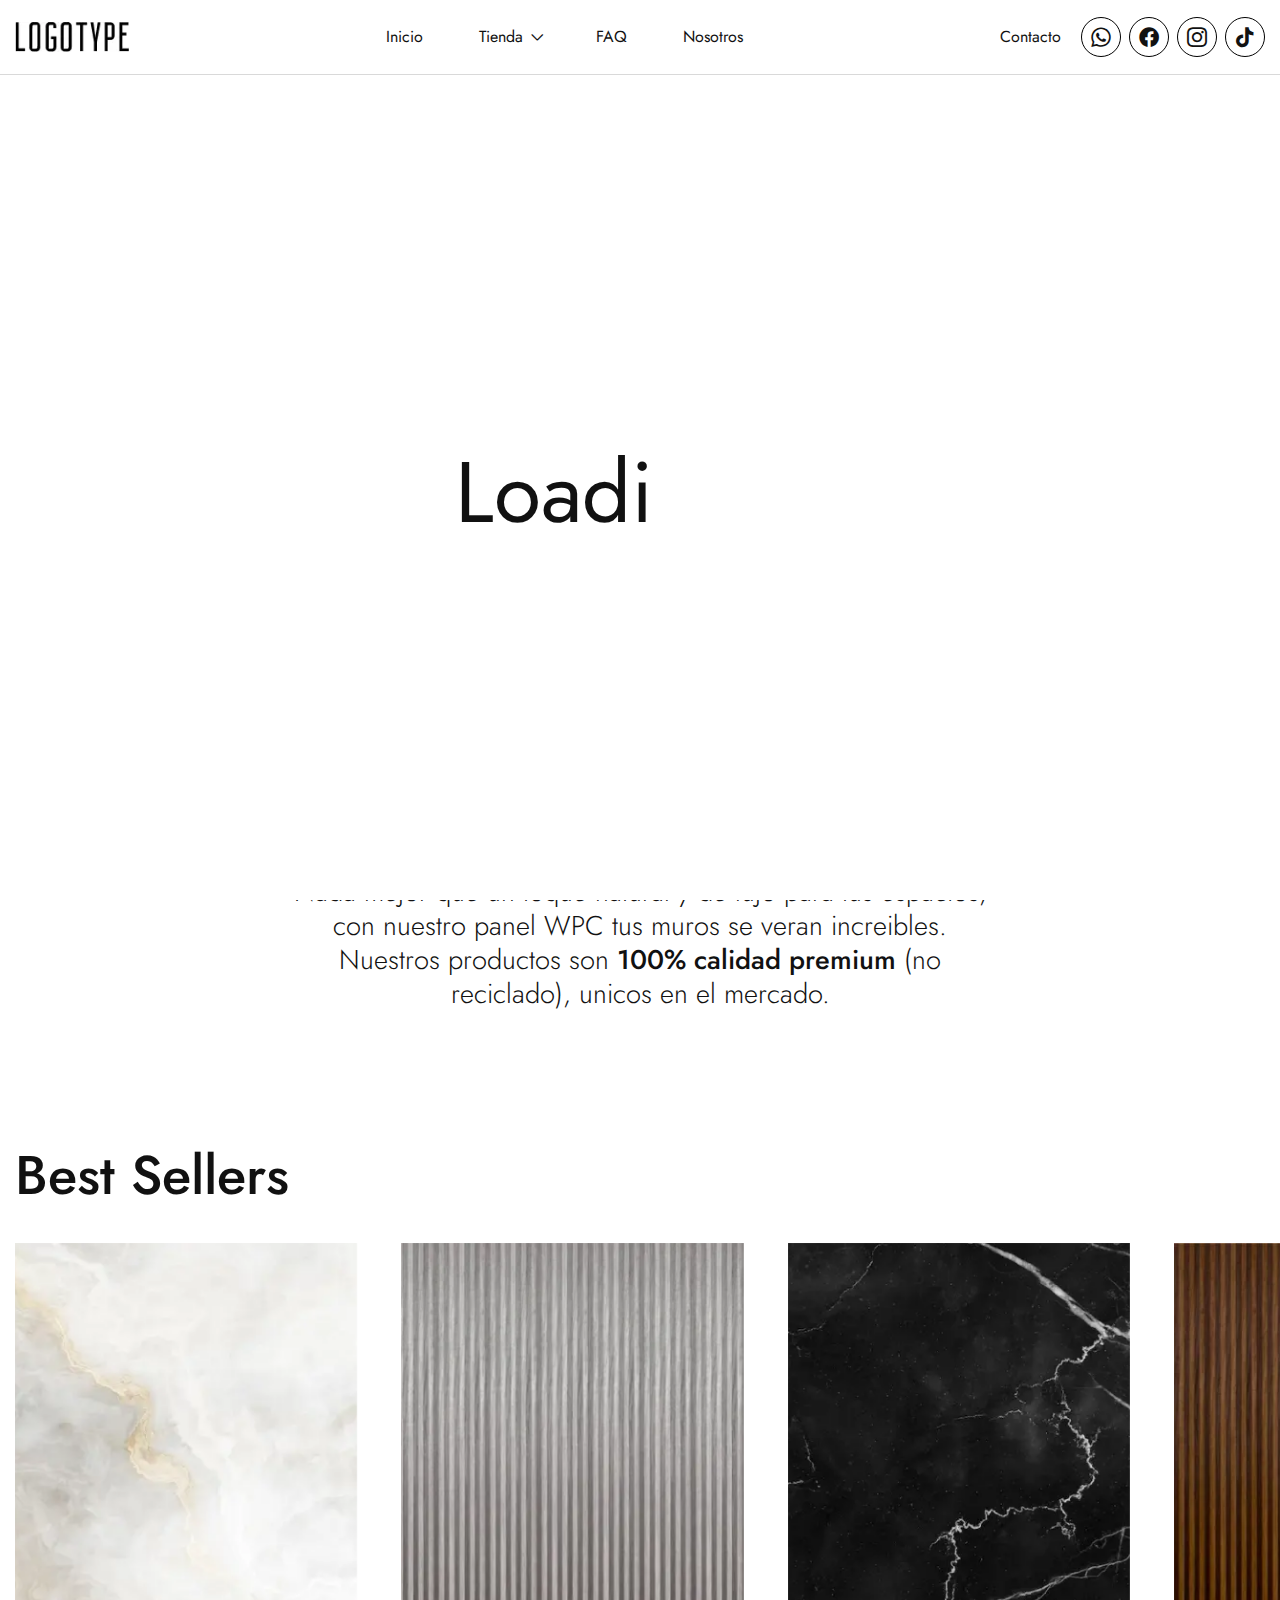
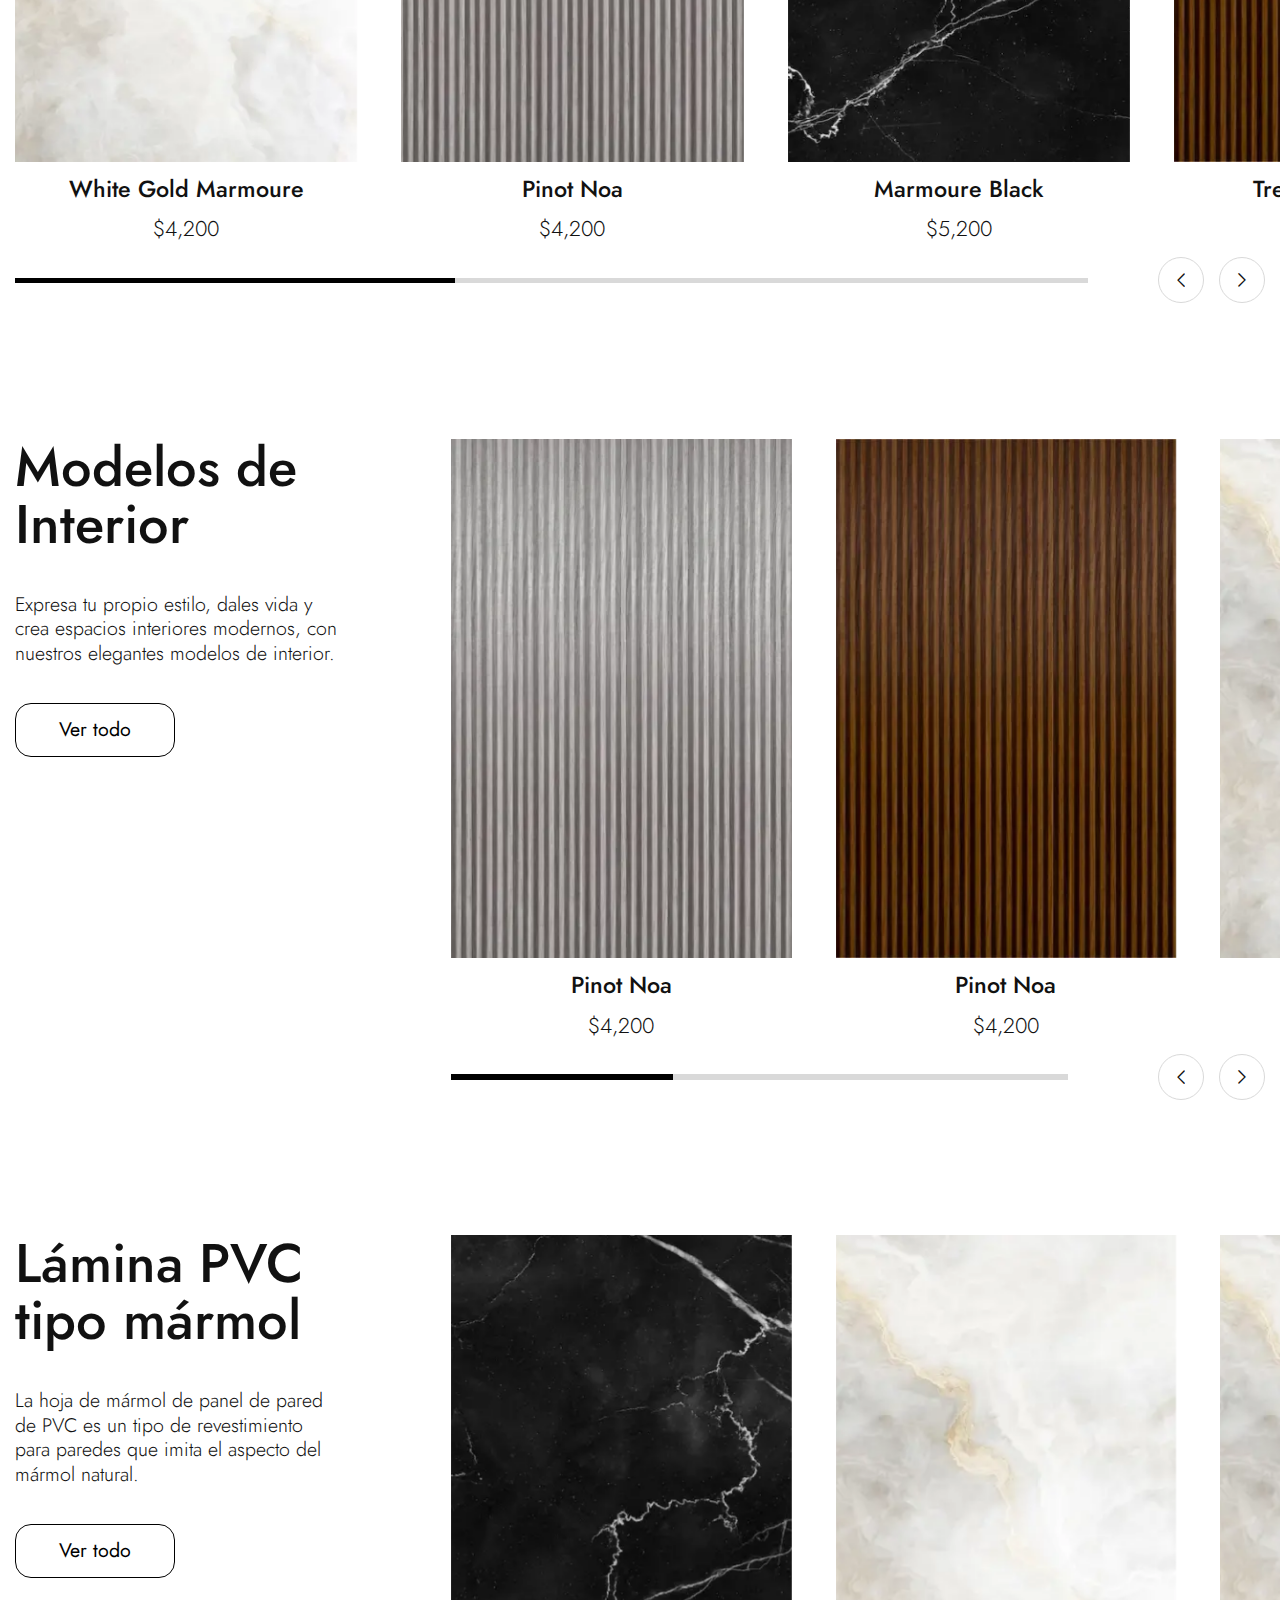
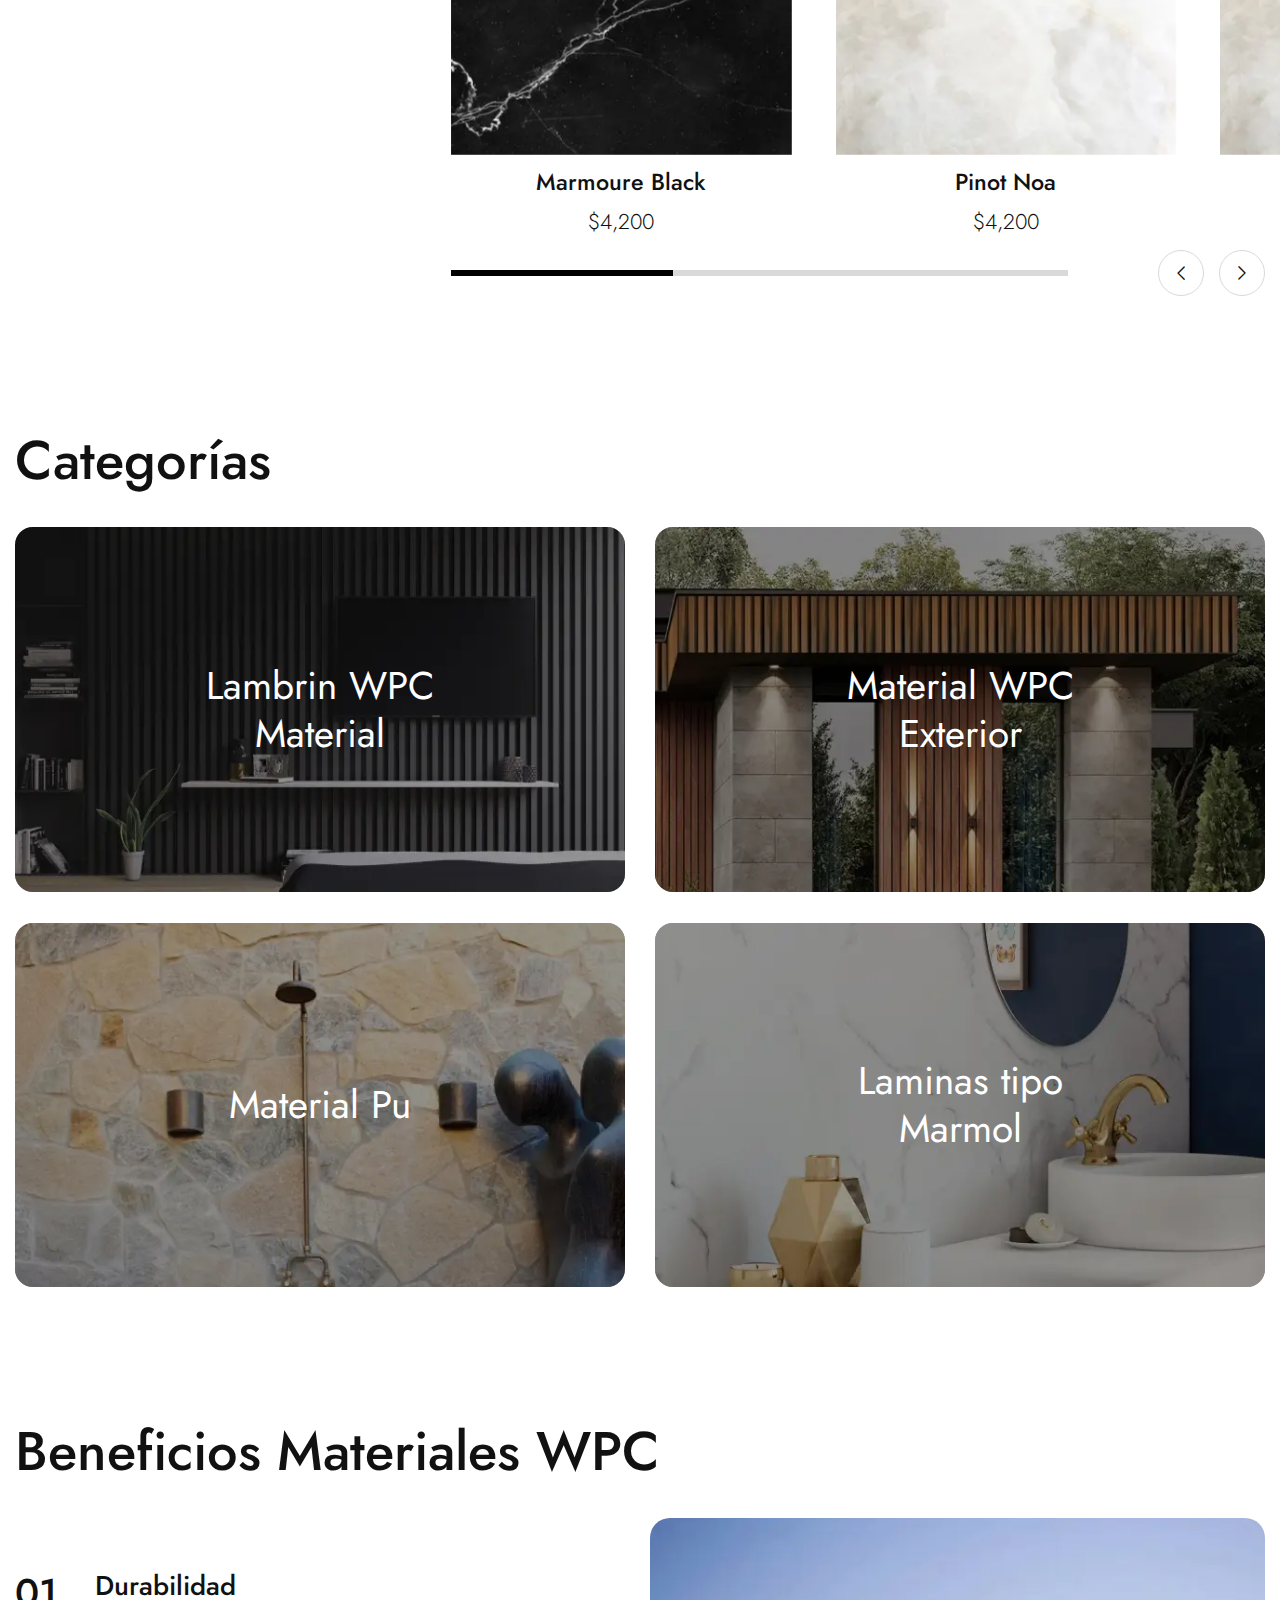
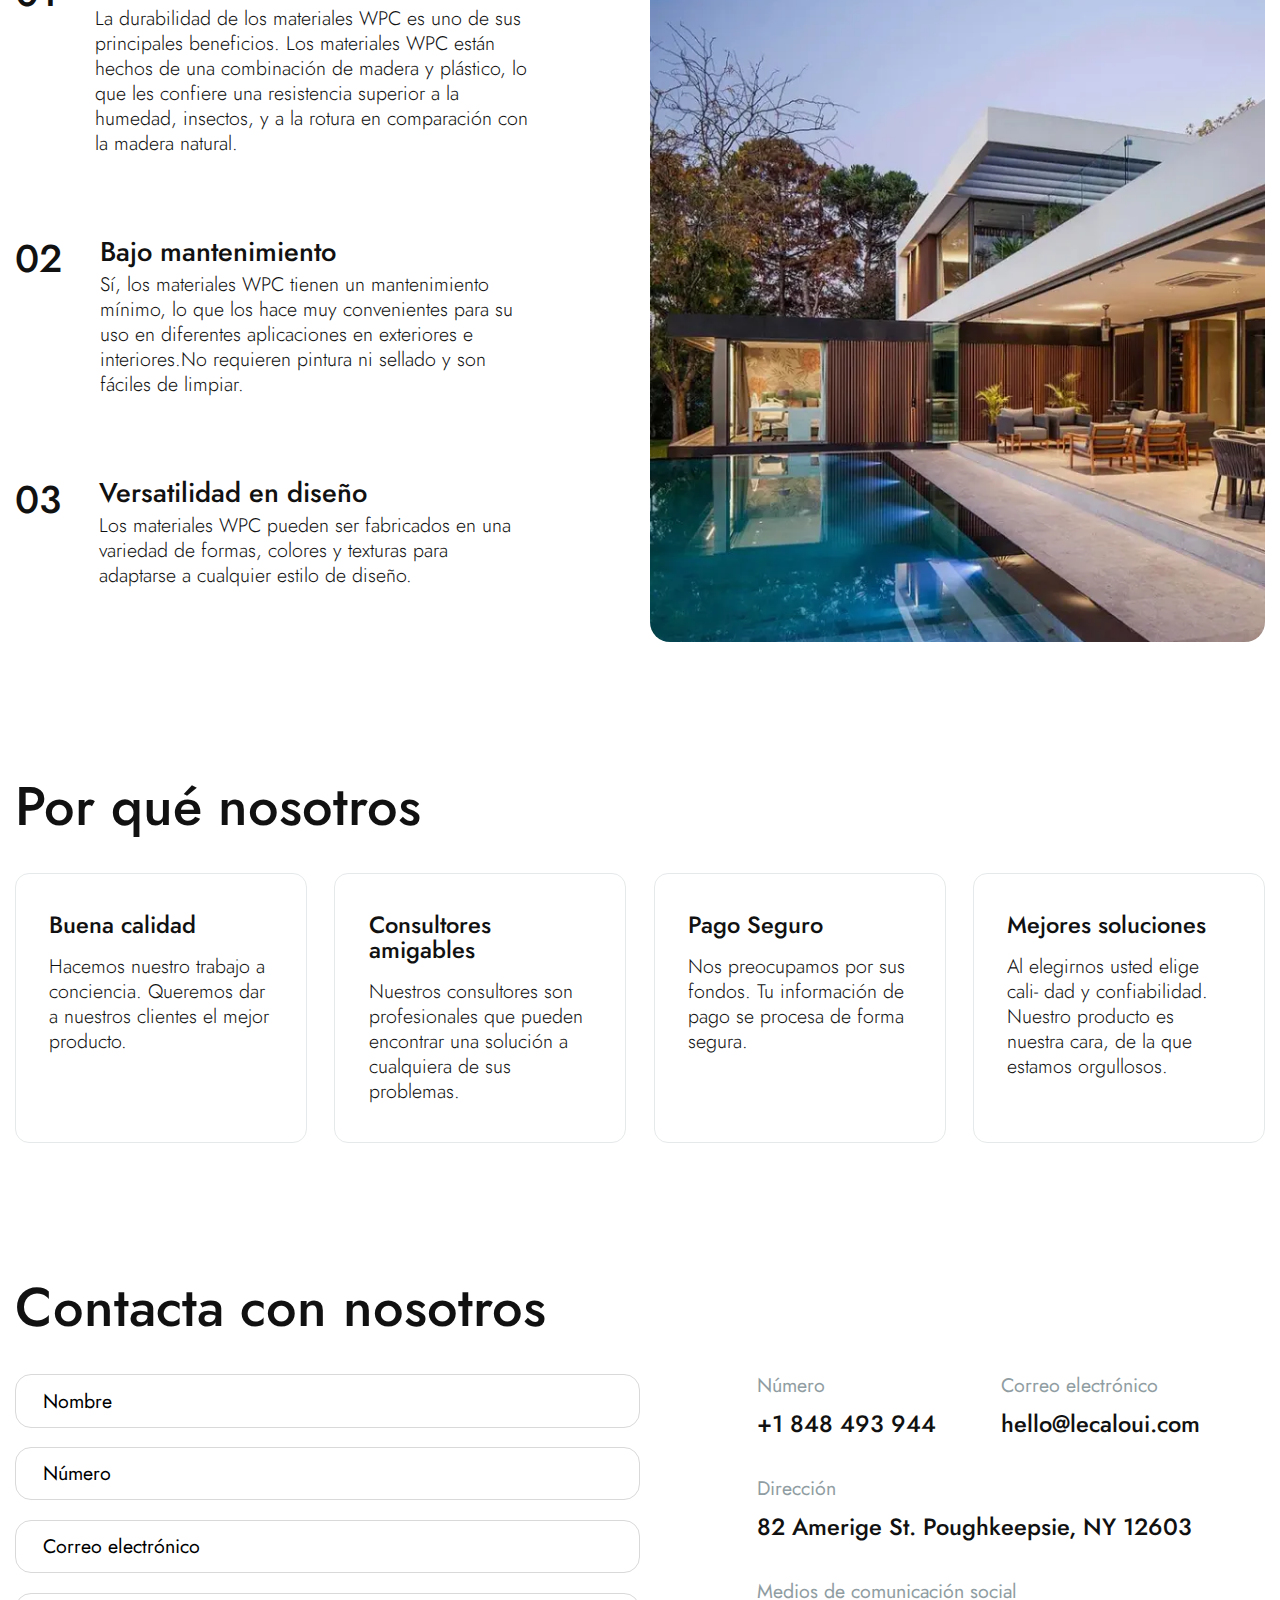
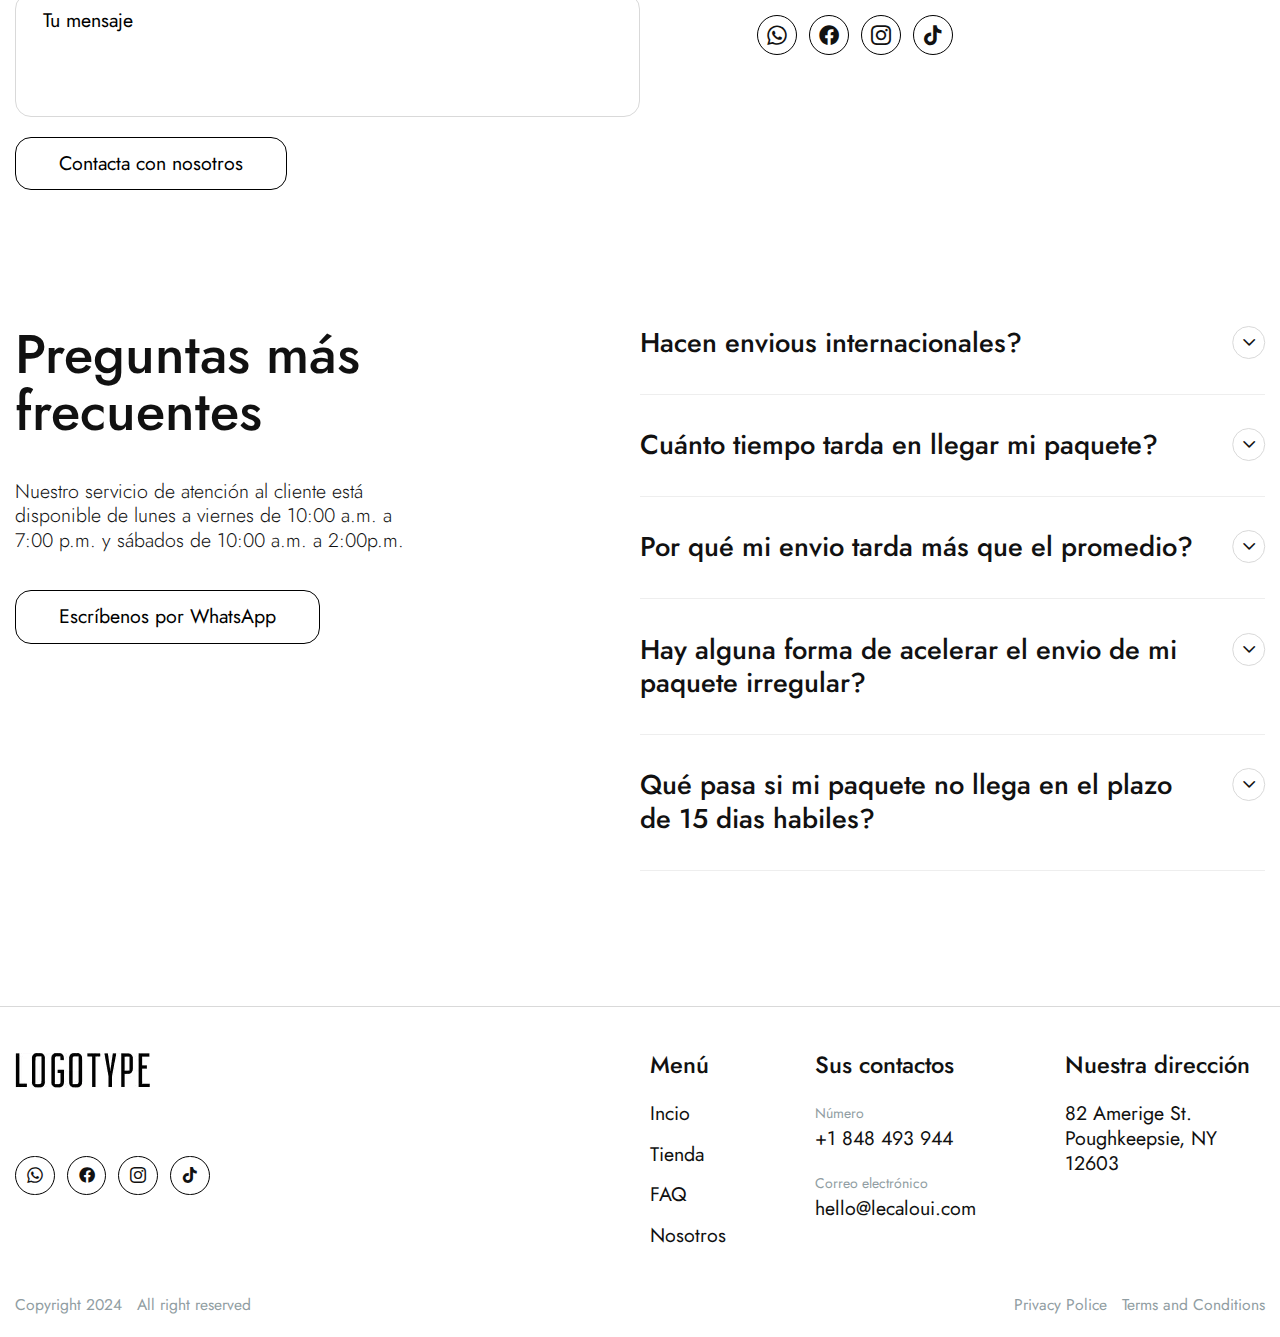
==== home.html @ eaf5ae43 "Add files via upload" ====
<!DOCTYPE html>
<html lang="es">

<head>
	<title>Mexico</title>
	<meta charset="UTF-8">
	<meta name="format-detection" content="telephone=no">
	<style>
		body {
			opacity: 0;
		}
	</style>
	<link rel="stylesheet" href="css/style.min.css?_v=20240310015909">
	<link rel="shortcut icon" href="favicon.ico">
	<!-- <meta name="robots" content="noindex, nofollow"> -->
	<meta name="viewport" content="width=device-width, initial-scale=1.0">
</head>

<body>
	<div class="wrapper">
		<header class="header">
			<div class="header__container">
				<a href="home.html" class="header__logo"><picture><source srcset="img/logo.webp" type="image/webp"><img src="img/logo.jpg" alt="logo"></picture></a>
				<div class="header__menu menu">
					<nav class="menu__body">
						<ul data-spollers="768,max" class="menu__list">
							<li class="menu__item"><a href="#" data-goto=".benefits" class="menu__link">Inicio</a></li>
							<li class="menu__item">
								<button type="button" data-spoller class="menu__link menu__link_submenu _icon-arrow">Tienda</button>
								<ul class="menu__sublist">
									<li class="menu__subitem"><a href="#" class="menu__sublink">Marmol</a></li>
									<li class="menu__subitem"><a href="#" class="menu__sublink">Madera</a></li>
									<li class="menu__subitem"><a href="#" class="menu__sublink">Mural</a></li>
									<li class="menu__subitem"><a href="#" class="menu__sublink">Concreto</a></li>
									<li class="menu__subitem"><a href="#" class="menu__sublink">Lambrin WPC</a></li>
									<li class="menu__subitem"><a href="#" class="menu__sublink">Tela</a></li>
								</ul>
							</li>
							<li class="menu__item"><a href="#" data-goto=".faq" class="menu__link">FAQ</a></li>
							<li class="menu__item"><a href="#" data-goto=".why" class="menu__link">Nosotros</a></li>
						</ul>
					</nav>
				</div>
				<div data-da=".menu__body, 768" class="header__actions actions-header">
					<a href="#" data-popup="#popup" class="actions-header__contact">Contacto</a>
					<div class="actions-header__items">
						<a href="#" target="_blank" class="actions-header__item actions-header__item_whatsapp _icon-whatsapp"></a>
						<a href="#" target="_blank" class="actions-header__item actions-header__item_facebook _icon-facebook"></a>
						<a href="#" target="_blank" class="actions-header__item actions-header__item_instagram _icon-instagram"></a>
						<a href="#" target="_blank" class="actions-header__item actions-header__item_tiktok _icon-tiktok"></a>
					</div>
				</div>
				<button type="button" class="menu__icon icon-menu"><span></span></button>
			</div>
		</header>
		<main class="page">
			<section class="page__hero hero">
				<div class="hero__container">
					<div class="hero__slider swiper">
						<div class="hero__wrapper swiper-wrapper">
							<div class="hero__slide swiper-slide slide-hero">
								<div class="slide-hero__body">
									<div class="slide-hero__content content-slide-hero">
										<div class="content-slide-hero__label">Nuevos Modelos</div>
										<h1 class="content-slide-hero__title">Lámina PVC tipo mármol</h1>
										<a href="page-catalog.html" class="content-slide-hero__button button button_white">Ver mas</a>
									</div>
									<div class="slide-hero__background -ibg">
										<picture><source srcset="img/hero/01.webp" type="image/webp"><img src="img/hero/01.jpg" alt="image"></picture>
									</div>
								</div>
							</div>
							<div class="hero__slide swiper-slide slide-hero">
								<div class="slide-hero__body">
									<div class="slide-hero__content content-slide-hero">
										<div class="content-slide-hero__label">Nuevos Modelos</div>
										<h1 class="content-slide-hero__title">Lámina PVC tipo mármol</h1>
										<a href="page-catalog.html" class="content-slide-hero__button button button_white">Ver mas</a>
									</div>
									<div class="slide-hero__background -ibg">
										<picture><source srcset="img/hero/02.webp" type="image/webp"><img src="img/hero/02.jpeg" alt="image"></picture>
									</div>
								</div>
							</div>
							<div class="hero__slide swiper-slide slide-hero">
								<div class="slide-hero__body">
									<div class="slide-hero__content content-slide-hero">
										<div class="content-slide-hero__label">Nuevos Modelos</div>
										<h1 class="content-slide-hero__title">Lámina PVC tipo mármol</h1>
										<a href="page-catalog.html" class="content-slide-hero__button button button_white">Ver mas</a>
									</div>
									<div class="slide-hero__background -ibg">
										<picture><source srcset="img/hero/01.webp" type="image/webp"><img src="img/hero/01.jpg" alt="image"></picture>
									</div>
								</div>
							</div>
						</div>
						<div class="hero__dots"></div>
						<div class="hero__arrows arrows">
							<button type="button" class="hero__arrow slider-arrow-prev _icon-arrow"></button>
							<button type="button" class="hero__arrow slider-arrow-next _icon-arrow"></button>
						</div>
					</div>
					<div class="hero__text">
						<p>Nada mejor que un toque natural y de lujo para tus
							espacios, con nuestro panel WPC tus muros se veran
							increibles. Nuestros productos son <span>100% calidad premium</span>
							(no reciclado), unicos en el mercado.</p>
					</div>
				</div>
			</section>
			<section class="page__best-sellers best-sellers">
				<div class="best-sellers__container">
					<h2 class="best-sellers__title title">Best Sellers</h2>
					<div class="best-sellers__slider swiper">
						<div class="best-sellers__wrapper swiper-wrapper">
							<article class="best-sellers__slide swiper-slide slide-card">
								<a href="single.html" class="slide-card__image">
									<div class="slide-card__card card">
										<div class="card__side card__side_front -ibg">
											<picture><source srcset="img/best-sellers/image_1.webp" type="image/webp"><img src="img/best-sellers/image_1.jpg" alt="image"></picture>
										</div>
										<div class="card__side card__side_back -ibg">
											<picture><source srcset="img/best-sellers/image_2.webp" type="image/webp"><img src="img/best-sellers/image_2.jpg" alt="image"></picture>
										</div>
									</div>
								</a>
								<div class="slide-card__content">
									<a href="single.html" class="slide-card__title-link">
										<h4 class="slide-card__title">White Gold Marmoure</h4>
									</a>
									<div class="slide-card__value">$4,200</div>
								</div>
							</article>
							<article class="best-sellers__slide swiper-slide slide-card">
								<a href="single.html" class="slide-card__image -ibg">
									<div class="slide-card__card card">
										<div class="card__side card__side_front">
											<picture><source srcset="img/best-sellers/image_3.webp" type="image/webp"><img src="img/best-sellers/image_3.jpg" alt="image"></picture>
										</div>
										<div class="card__side card__side_back">
											<picture><source srcset="img/best-sellers/image_2.webp" type="image/webp"><img src="img/best-sellers/image_2.jpg" alt="image"></picture>
										</div>
									</div>
								</a>
								<div class="slide-card__content">
									<a href="single.html" class="slide-card__title-link">
										<h4 class="slide-card__title">Pinot Noa</h4>
									</a>
									<div class="slide-card__value">$4,200</div>
								</div>
							</article>
							<article class="best-sellers__slide swiper-slide slide-card">
								<a href="single.html" class="slide-card__image -ibg">
									<div class="slide-card__card card">
										<div class="card__side card__side_front">
											<picture><source srcset="img/best-sellers/image_4.webp" type="image/webp"><img src="img/best-sellers/image_4.jpg" alt="image"></picture>
										</div>
										<div class="card__side card__side_back">
											<picture><source srcset="img/best-sellers/image_2.webp" type="image/webp"><img src="img/best-sellers/image_2.jpg" alt="image"></picture>
										</div>
									</div>
								</a>
								<div class="slide-card__content">
									<a href="single.html" class="slide-card__title-link">
										<h4 class="slide-card__title">Marmoure Black</h4>
									</a>
									<div class="slide-card__value">$5,200</div>
								</div>
							</article>
							<article class="best-sellers__slide swiper-slide slide-card">
								<a href="single.html" class="slide-card__image -ibg">
									<div class="slide-card__card card">
										<div class="card__side card__side_front">
											<picture><source srcset="img/best-sellers/image_5.webp" type="image/webp"><img src="img/best-sellers/image_5.jpg" alt="image"></picture>
										</div>
										<div class="card__side card__side_back">
											<picture><source srcset="img/best-sellers/image_2.webp" type="image/webp"><img src="img/best-sellers/image_2.jpg" alt="image"></picture>
										</div>
									</div>
								</a>
								<div class="slide-card__content">
									<a href="single.html" class="slide-card__title-link">
										<h4 class="slide-card__title">Trees trees tresoa</h4>
									</a>
									<div class="slide-card__value">$4,200</div>
								</div>
							</article>
							<article class="best-sellers__slide swiper-slide slide-card">
								<a href="single.html" class="slide-card__image -ibg">
									<div class="slide-card__card card">
										<div class="card__side card__side_front">
											<picture><source srcset="img/best-sellers/image_1.webp" type="image/webp"><img src="img/best-sellers/image_1.jpg" alt="image"></picture>
										</div>
										<div class="card__side card__side_back">
											<picture><source srcset="img/best-sellers/image_2.webp" type="image/webp"><img src="img/best-sellers/image_2.jpg" alt="image"></picture>
										</div>
									</div>
								</a>
								<div class="slide-card__content">
									<a href="single.html" class="slide-card__title-link">
										<h4 class="slide-card__title">White Gold Marmoure</h4>
									</a>
									<div class="slide-card__value">$4,200</div>
								</div>
							</article>
							<article class="best-sellers__slide swiper-slide slide-card">
								<a href="single.html" class="slide-card__image -ibg">
									<div class="slide-card__card card">
										<div class="card__side card__side_front">
											<picture><source srcset="img/best-sellers/image_3.webp" type="image/webp"><img src="img/best-sellers/image_3.jpg" alt="image"></picture>
										</div>
										<div class="card__side card__side_back">
											<picture><source srcset="img/best-sellers/image_2.webp" type="image/webp"><img src="img/best-sellers/image_2.jpg" alt="image"></picture>
										</div>
									</div>
								</a>
								<div class="slide-card__content">
									<a href="single.html" class="slide-card__title-link">
										<h4 class="slide-card__title">Pinot Noa</h4>
									</a>
									<div class="slide-card__value">$4,200</div>
								</div>
							</article>
							<article class="best-sellers__slide swiper-slide slide-card">
								<a href="single.html" class="slide-card__image -ibg">
									<div class="slide-card__card card">
										<div class="card__side card__side_front">
											<picture><source srcset="img/best-sellers/image_4.webp" type="image/webp"><img src="img/best-sellers/image_4.jpg" alt="image"></picture>
										</div>
										<div class="card__side card__side_back">
											<picture><source srcset="img/best-sellers/image_2.webp" type="image/webp"><img src="img/best-sellers/image_2.jpg" alt="image"></picture>
										</div>
									</div>
								</a>
								<div class="slide-card__content">
									<a href="single.html" class="slide-card__title-link">
										<h4 class="slide-card__title">Marmoure Black</h4>
									</a>
									<div class="slide-card__value">$5,200</div>
								</div>
							</article>
							<article class="best-sellers__slide swiper-slide slide-card">
								<a href="single.html" class="slide-card__image -ibg">
									<div class="slide-card__card card">
										<div class="card__side card__side_front">
											<picture><source srcset="img/best-sellers/image_5.webp" type="image/webp"><img src="img/best-sellers/image_5.jpg" alt="image"></picture>
										</div>
										<div class="card__side card__side_back">
											<picture><source srcset="img/best-sellers/image_2.webp" type="image/webp"><img src="img/best-sellers/image_2.jpg" alt="image"></picture>
										</div>
									</div>
								</a>
								<div class="slide-card__content">
									<a href="single.html" class="slide-card__title-link">
										<h4 class="slide-card__title">Trees trees tresoa</h4>
									</a>
									<div class="slide-card__value">$4,200</div>
								</div>
							</article>
						</div>
					</div>
					<div class="best-sellers__controls controls-best-sellers">
						<div class="controls-best-sellers__scrollbar"></div>
						<div class="controls-best-sellers__arrows arrows">
							<div class="controls-best-sellers__arrow-prev slider-arrow slider-arrow-prev _icon-arrow"></div>
							<div class="controls-best-sellers__arrow-next slider-arrow slider-arrow-next _icon-arrow"></div>
						</div>
					</div>
				</div>
			</section>
			<section class="page__interior interior">
				<div class="interior__container">
					<div class="interior__body">
						<div class="interior__content content-block">
							<h2 class="content-block__title title">Modelos de Interior</h2>
							<div class="content-block__text">
								<p>Expresa tu propio estilo, dales vida y crea espacios interiores modernos, con nuestros
									elegantes modelos de interior.</p>
							</div>
							<a href="page-catalog.html" class="content-block__button button">Ver todo</a>
						</div>
						<div class="interior__slider-block">
							<div class="interior__slider swiper">
								<div class="interior__wrapper swiper-wrapper">
									<article class="interior__slide swiper-slide slide-card">
										<a href="single.html" class="slide-card__image -ibg">
											<div class="slide-card__card card">
												<div class="card__side card__side_front">
													<picture><source srcset="img/best-sellers/image_3.webp" type="image/webp"><img src="img/best-sellers/image_3.jpg" alt="image"></picture>
												</div>
												<div class="card__side card__side_back">
													<picture><source srcset="img/best-sellers/image_2.webp" type="image/webp"><img src="img/best-sellers/image_2.jpg" alt="image"></picture>
												</div>
											</div>
										</a>
										<div class="slide-card__content">
											<a href="single.html" class="slide-card__title-link">
												<h4 class="slide-card__title">Pinot Noa</h4>
											</a>
											<div class="slide-card__value">$4,200</div>
										</div>
									</article>
									<article class="interior__slide swiper-slide slide-card">
										<a href="single.html" class="slide-card__image -ibg">
											<div class="slide-card__card card">
												<div class="card__side card__side_front">
													<picture><source srcset="img/best-sellers/image_5.webp" type="image/webp"><img src="img/best-sellers/image_5.jpg" alt="image"></picture>
												</div>
												<div class="card__side card__side_back">
													<picture><source srcset="img/best-sellers/image_2.webp" type="image/webp"><img src="img/best-sellers/image_2.jpg" alt="image"></picture>
												</div>
											</div>
										</a>
										<div class="slide-card__content">
											<a href="single.html" class="slide-card__title-link">
												<h4 class="slide-card__title">Pinot Noa</h4>
											</a>
											<div class="slide-card__value">$4,200</div>
										</div>
									</article>
									<article class="interior__slide swiper-slide slide-card">
										<a href="single.html" class="slide-card__image -ibg">
											<div class="slide-card__card card">
												<div class="card__side card__side_front">
													<picture><source srcset="img/best-sellers/image_1.webp" type="image/webp"><img src="img/best-sellers/image_1.jpg" alt="image"></picture>
												</div>
												<div class="card__side card__side_back">
													<picture><source srcset="img/best-sellers/image_2.webp" type="image/webp"><img src="img/best-sellers/image_2.jpg" alt="image"></picture>
												</div>
											</div>
										</a>
										<div class="slide-card__content">
											<a href="single.html" class="slide-card__title-link">
												<h4 class="slide-card__title">Pinot Noa</h4>
											</a>
											<div class="slide-card__value">$4,200</div>
										</div>
									</article>
									<article class="interior__slide swiper-slide slide-card">
										<a href="single.html" class="slide-card__image -ibg">
											<div class="slide-card__card card">
												<div class="card__side card__side_front">
													<picture><source srcset="img/best-sellers/image_4.webp" type="image/webp"><img src="img/best-sellers/image_4.jpg" alt="image"></picture>
												</div>
												<div class="card__side card__side_back">
													<picture><source srcset="img/best-sellers/image_2.webp" type="image/webp"><img src="img/best-sellers/image_2.jpg" alt="image"></picture>
												</div>
											</div>
										</a>
										<div class="slide-card__content">
											<a href="single.html" class="slide-card__title-link">
												<h4 class="slide-card__title">Pinot Noa</h4>
											</a>
											<div class="slide-card__value">$4,200</div>
										</div>
									</article>
									<article class="interior__slide swiper-slide slide-card">
										<a href="single.html" class="slide-card__image -ibg">
											<div class="slide-card__card card">
												<div class="card__side card__side_front">
													<picture><source srcset="img/best-sellers/image_1.webp" type="image/webp"><img src="img/best-sellers/image_1.jpg" alt="image"></picture>
												</div>
												<div class="card__side card__side_back">
													<picture><source srcset="img/best-sellers/image_2.webp" type="image/webp"><img src="img/best-sellers/image_2.jpg" alt="image"></picture>
												</div>
											</div>
										</a>
										<div class="slide-card__content">
											<a href="single.html" class="slide-card__title-link">
												<h4 class="slide-card__title">Pinot Noa</h4>
											</a>
											<div class="slide-card__value">$4,200</div>
										</div>
									</article>
									<article class="interior__slide swiper-slide slide-card">
										<div class="slide-card__image -ibg">
											<div class="slide-card__card card">
												<div class="card__side card__side_front">
													<picture><source srcset="img/best-sellers/image_3.webp" type="image/webp"><img src="img/best-sellers/image_3.jpg" alt="image"></picture>
												</div>
												<div class="card__side card__side_back">
													<picture><source srcset="img/best-sellers/image_2.webp" type="image/webp"><img src="img/best-sellers/image_2.jpg" alt="image"></picture>
												</div>
											</div>
										</div>
										<div class="slide-card__content">
											<a href="#" class="slide-card__title-link">
												<h4 class="slide-card__title">Pinot Noa</h4>
											</a>
											<div class="slide-card__value">$4,200</div>
										</div>
									</article>
								</div>
							</div>
							<div class="interior__controls controls-interior">
								<div class="controls-interior__scrollbar scrollbar-slider"></div>
								<div class="controls-interior__arrows arrows">
									<div class="controls-interior__arrow-prev slider-arrow slider-arrow-prev _icon-arrow"></div>
									<div class="controls-interior__arrow-next slider-arrow slider-arrow-next _icon-arrow"></div>
								</div>
							</div>
						</div>
					</div>
				</div>
			</section>
			<section class="page__marble marble">
				<div class="marble__container">
					<div class="marble__body">
						<div class="marble__content content-block">
							<h2 class="content-block__title title">Lámina PVC tipo mármol</h2>
							<div class="content-block__text">
								<p>La hoja de mármol de panel de pared de PVC es un tipo de revestimiento para paredes que imita el aspecto del mármol natural.</p>
							</div>
							<a href="page-catalog.html" class="content-block__button button">Ver todo</a>
						</div>
						<div class="marble__slider-block">
							<div class="marble__slider swiper">
								<div class="marble__wrapper swiper-wrapper">
									<article class="marble__slide swiper-slide slide-card">
										<a href="single.html" class="slide-card__image -ibg">
											<div class="slide-card__card card">
												<div class="card__side card__side_front">
													<picture><source srcset="img/best-sellers/image_4.webp" type="image/webp"><img src="img/best-sellers/image_4.jpg" alt="image"></picture>
												</div>
												<div class="card__side card__side_back">
													<picture><source srcset="img/best-sellers/image_2.webp" type="image/webp"><img src="img/best-sellers/image_2.jpg" alt="image"></picture>
												</div>
											</div>
										</a>
										<div class="slide-card__content">
											<a href="single.html" class="slide-card__title-link">
												<h4 class="slide-card__title">Marmoure Black</h4>
											</a>
											<div class="slide-card__value">$4,200</div>
										</div>
									</article>
									<article class="marble__slide swiper-slide slide-card">
										<a href="single.html" class="slide-card__image -ibg">
											<div class="slide-card__card card">
												<div class="card__side card__side_front">
													<picture><source srcset="img/best-sellers/image_1.webp" type="image/webp"><img src="img/best-sellers/image_1.jpg" alt="image"></picture>
												</div>
												<div class="card__side card__side_back">
													<picture><source srcset="img/best-sellers/image_2.webp" type="image/webp"><img src="img/best-sellers/image_2.jpg" alt="image"></picture>
												</div>
											</div>
										</a>
										<div class="slide-card__content">
											<a href="single.html" class="slide-card__title-link">
												<h4 class="slide-card__title">Pinot Noa</h4>
											</a>
											<div class="slide-card__value">$4,200</div>
										</div>
									</article>
									<article class="marble__slide swiper-slide slide-card">
										<a href="single.html" class="slide-card__image -ibg">
											<div class="slide-card__card card">
												<div class="card__side card__side_front">
													<picture><source srcset="img/best-sellers/image_1.webp" type="image/webp"><img src="img/best-sellers/image_1.jpg" alt="image"></picture>
												</div>
												<div class="card__side card__side_back">
													<picture><source srcset="img/best-sellers/image_2.webp" type="image/webp"><img src="img/best-sellers/image_2.jpg" alt="image"></picture>
												</div>
											</div>
										</a>
										<div class="slide-card__content">
											<a href="single.html" class="slide-card__title-link">
												<h4 class="slide-card__title">Pinot Noa</h4>
											</a>
											<div class="slide-card__value">$4,200</div>
										</div>
									</article>
									<article class="marble__slide swiper-slide slide-card">
										<a href="single.html" class="slide-card__image -ibg">
											<div class="slide-card__card card">
												<div class="card__side card__side_front">
													<picture><source srcset="img/best-sellers/image_4.webp" type="image/webp"><img src="img/best-sellers/image_4.jpg" alt="image"></picture>
												</div>
												<div class="card__side card__side_back">
													<picture><source srcset="img/best-sellers/image_2.webp" type="image/webp"><img src="img/best-sellers/image_2.jpg" alt="image"></picture>
												</div>
											</div>
										</a>
										<div class="slide-card__content">
											<a href="single.html" class="slide-card__title-link">
												<h4 class="slide-card__title">Pinot Noa</h4>
											</a>
											<div class="slide-card__value">$4,200</div>
										</div>
									</article>
									<article class="marble__slide swiper-slide slide-card">
										<a href="single.html" class="slide-card__image -ibg">
											<div class="slide-card__card card">
												<div class="card__side card__side_front">
													<picture><source srcset="img/best-sellers/image_1.webp" type="image/webp"><img src="img/best-sellers/image_1.jpg" alt="image"></picture>
												</div>
												<div class="card__side card__side_back">
													<picture><source srcset="img/best-sellers/image_2.webp" type="image/webp"><img src="img/best-sellers/image_2.jpg" alt="image"></picture>
												</div>
											</div>
										</a>
										<div class="slide-card__content">
											<a href="single.html" class="slide-card__title-link">
												<h4 class="slide-card__title">Pinot Noa</h4>
											</a>
											<div class="slide-card__value">$4,200</div>
										</div>
									</article>
									<article class="marble__slide swiper-slide slide-card">
										<a href="single.html" class="slide-card__image -ibg">
											<div class="slide-card__card card">
												<div class="card__side card__side_front">
													<picture><source srcset="img/best-sellers/image_3.webp" type="image/webp"><img src="img/best-sellers/image_3.jpg" alt="image"></picture>
												</div>
												<div class="card__side card__side_back">
													<picture><source srcset="img/best-sellers/image_2.webp" type="image/webp"><img src="img/best-sellers/image_2.jpg" alt="image"></picture>
												</div>
											</div>
										</a>
										<div class="slide-card__content">
											<a href="single.html" class="slide-card__title-link">
												<h4 class="slide-card__title">Pinot Noa</h4>
											</a>
											<div class="slide-card__value">$4,200</div>
										</div>
									</article>
								</div>
							</div>
							<div class="marble__controls controls-marble">
								<div class="controls-marble__scrollbar scrollbar-slider"></div>
								<div class="controls-marble__arrows arrows">
									<div class="controls-marble__arrow-prev slider-arrow slider-arrow-prev _icon-arrow"></div>
									<div class="controls-marble__arrow-next slider-arrow slider-arrow-next _icon-arrow"></div>
								</div>
							</div>
						</div>
					</div>
				</div>
			</section>
			<section class="page__categories categories">
				<div class="categories__container">
					<h2 class="categories__title title">Categorías</h2>
					<div class="categories__items">
						<a href="page-catalog.html" class="categories__item item-categories">
							<picture><source srcset="img/categories/category_01.webp" type="image/webp"><img src="img/categories/category_01.jpg" class="item-categories__image" alt="image"></picture>
							<h4 class="item-categories__title">Lambrin WPC Material</h4>
						</a>
						<a href="page-catalog.html" class="categories__item item-categories">
							<picture><source srcset="img/categories/category_02.webp" type="image/webp"><img src="img/categories/category_02.jpg" class="item-categories__image" alt="image"></picture>
							<h4 class="item-categories__title">Material WPC Exterior</h4>
						</a>
						<a href="page-catalog.html" class="categories__item item-categories">
							<picture><source srcset="img/categories/category_03.webp" type="image/webp"><img src="img/categories/category_03.jpg" class="item-categories__image" alt="image"></picture>
							<h4 class="item-categories__title">Material Pu</h4>
						</a>
						<a href="page-catalog.html" class="categories__item item-categories">
							<picture><source srcset="img/categories/category_04.webp" type="image/webp"><img src="img/categories/category_04.jpg" class="item-categories__image" alt="image"></picture>
							<h4 class="item-categories__title">Laminas tipo Marmol</h4>
						</a>
					</div>
				</div>
			</section>
			<section class="page__benefits benefits">
				<div class="benefits__container">
					<h2 class="benefits__title title">Beneficios Materiales WPC</h2>
					<div class="benefits__body">
						<div class="benefits__content">
							<div class="benefits__items">
								<div class="benefits__item item-benefits">
									<div class="item-benefits__number">01</div>
									<div class="item-benefits__body">
										<h4 class="item-benefits__title">Durabilidad</h4>
										<div class="item-benefits__text">
											<p>La durabilidad de los materiales WPC es uno de sus principales beneficios. Los materiales WPC están hechos de una combinación de madera y plástico, lo que les confiere una resistencia superior a la humedad, insectos, y a la rotura en comparación con la madera natural.</p>
										</div>
									</div>
								</div>
								<div class="benefits__item item-benefits">
									<div class="item-benefits__number">02</div>
									<div class="item-benefits__body">
										<h4 class="item-benefits__title">Bajo mantenimiento</h4>
										<div class="item-benefits__text">
											<p>Sí, los materiales WPC tienen un mantenimiento mínimo, lo que los hace muy convenientes para su uso en diferentes aplicaciones en exteriores e interiores.No requieren pintura ni sellado y son fáciles de limpiar.</p>
										</div>
									</div>
								</div>
								<div class="benefits__item item-benefits">
									<div class="item-benefits__number">03</div>
									<div class="item-benefits__body">
										<h4 class="item-benefits__title">Versatilidad en diseño</h4>
										<div class="item-benefits__text">
											<p>Los materiales WPC pueden ser fabricados en una variedad de formas, colores y texturas para adaptarse a cualquier estilo de diseño.</p>
										</div>
									</div>
								</div>
							</div>
						</div>
						<div class="benefits__image -ibg">
							<picture><source srcset="img/benefits/image.webp" type="image/webp"><img src="img/benefits/image.jpg" alt="image"></picture>
						</div>
					</div>
				</div>
			</section>
			<section class="page__why why">
				<div class="why__container">
					<h2 class="why__title title">Por qué nosotros</h2>
					<div class="why__items">
						<div class="why__item">
							<h4 class="why__label">Buena calidad</h4>
							<div class="why__text">
								<p>Hacemos nuestro trabajo a conciencia. Queremos dar a nuestros clientes el mejor producto.</p>
							</div>
						</div>
						<div class="why__item">
							<h4 class="why__label">Consultores amigables</h4>
							<div class="why__text">
								<p>Nuestros consultores son profesionales que pueden encontrar una solución a cualquiera de sus problemas.</p>
							</div>
						</div>
						<div class="why__item">
							<h4 class="why__label">Pago Seguro</h4>
							<div class="why__text">
								<p>Nos preocupamos por sus fondos. Tu información de pago se procesa de forma segura.</p>
							</div>
						</div>
						<div class="why__item">
							<h4 class="why__label">Mejores soluciones</h4>
							<div class="why__text">
								<p>Al elegirnos usted elige cali-
									dad y confiabilidad. Nuestro producto es nuestra cara,
									de la que estamos orgullosos.</p>
							</div>
						</div>
					</div>
				</div>
			</section>
			<section class="page__contacts contacts">
				<div class="contacts__container">
					<h2 class="contacts__title title">Contacta con nosotros</h2>
					<div class="contacts__body">
						<div class="contacts__form">
							<form data-ajax action="files/sendmail/sendmail.php" method="POST">
								<input type="text" name="form[name]" data-error="Error" placeholder="Nombre" class="input">
								<input type="tel" name="form[tel]" data-error="Error" placeholder="Número" class="input">
								<input type="email" name="form[email]" data-error="Error" placeholder="Correo electrónico" class="input">
								<textarea autocomplete="off" name="form[message]" placeholder="Tu mensaje" data-error="Error" class="input"></textarea>
								<button type="submit" class="contacts__button button">Contacta con nosotros</button>
							</form>
						</div>
						<div class="contacts__content content-contacts">
							<div class="content-contacts__items">
								<div class="content-contacts__item content-contacts__item_1">
									<div class="content-contacts__label">Número</div>
									<a href="tel:+1848493944" class="content-contacts__value">+1 848 493 944</a>
								</div>
								<div class="content-contacts__item content-contacts__item_2">
									<div class="content-contacts__label">Correo electrónico</div>
									<a href="mailto:hello@lecaloui.com" class="content-contacts__value">hello@lecaloui.com</a>
								</div>
								<div class="content-contacts__item content-contacts__item_3">
									<div class="content-contacts__label">Dirección</div>
									<a href="#" class="content-contacts__value">82 Amerige St. Poughkeepsie, NY 12603</a>
								</div>
								<div class="content-contacts__item content-contacts__item_4">
									<div class="content-contacts__label">Medios de comunicación social</div>
									<div class="content-contacts__social">
										<a href="#" class="content-contacts__social-link content-contacts__social-link_whatsapp _icon-whatsapp"></a>
										<a href="#" class="content-contacts__social-link content-contacts__social-link_facebook _icon-facebook"></a>
										<a href="#" class="content-contacts__social-link content-contacts__social-link_instagram _icon-instagram"></a>
										<a href="#" class="content-contacts__social-link content-contacts__social-link_tiktok _icon-tiktok"></a>
									</div>
								</div>
							</div>
						</div>
					</div>
				</div>
			</section>
			<section class="page__faq faq">
				<div class="faq__container">
					<div class="faq__body">
						<div class="faq__content content-block content-block_mw410">
							<h2 class="content-block__title title">Preguntas más frecuentes</h2>
							<div class="content-block__text">
								<p>Nuestro servicio de atención al cliente está disponible de lunes a viernes de 10:00 a.m.
									a 7:00 p.m. y sábados de 10:00 a.m. a 2:00p.m.</p>
							</div>
							<a href="#" class="content-block__button button">Escríbenos por WhatsApp</a>
						</div>
						<div class="faq__questions">
							<div data-spollers class="faq__spollers spollers">
								<div class="spollers__item">
									<button type="button" data-spoller class="spollers__title _icon-arrow"><span>Hacen envious internacionales?</span></button>
									<div class="spollers__body">Los envíos con tamaño irregular pueden requerir más tiempo para ser procesados y transportados debido a su tamaño y formato atípico.</div>
								</div>
								<div class="spollers__item">
									<button type="button" data-spoller class="spollers__title _icon-arrow"><span>Cuánto tiempo tarda en llegar mi paquete?</span></button>
									<div class="spollers__body">Los envíos con tamaño irregular pueden requerir más tiempo para ser procesados y transportados debido a su tamaño y formato atípico.</div>
								</div>
								<div class="spollers__item">
									<button type="button" data-spoller class="spollers__title _icon-arrow"><span>Por qué mi envio tarda más que el promedio?</span></button>
									<div class="spollers__body">Los envíos con tamaño irregular pueden requerir más tiempo para ser procesados y transportados debido a su tamaño y formato atípico.</div>
								</div>
								<div class="spollers__item">
									<button type="button" data-spoller class="spollers__title _icon-arrow"><span>Hay alguna forma de acelerar el envio de mi paquete irregular?</span></button>
									<div class="spollers__body">Los envíos con tamaño irregular pueden requerir más tiempo para ser procesados y transportados debido a su tamaño y formato atípico.</div>
								</div>
								<div class="spollers__item">
									<button type="button" data-spoller class="spollers__title _icon-arrow"><span>Qué pasa si mi paquete no llega en el plazo de 15 dias habiles?</span></button>
									<div class="spollers__body">Los envíos con tamaño irregular pueden requerir más tiempo para ser procesados y transportados debido a su tamaño y formato atípico.</div>
								</div>
							</div>
						</div>
					</div>
				</div>
			</section>
		</main>
		<footer class="footer">
			<div class="footer__container">
				<div class="footer__body">
					<div class="footer__actions">
						<a href="#" class="footer__logo"><picture><source srcset="img/logo.webp" type="image/webp"><img src="img/logo.jpg" alt="logo"></picture></a>
						<div class="footer__social">
							<a href="#" class="footer__social-link footer__social-link_whatsapp _icon-whatsapp"></a>
							<a href="#" class="footer__social-link footer__social-link_facebook _icon-facebook"></a>
							<a href="#" class="footer__social-link footer__social-link_instagram _icon-instagram"></a>
							<a href="#" class="footer__social-link footer__social-link_tiktok _icon-tiktok"></a>
						</div>
					</div>
					<div class="footer__columns">
						<div class="footer__column footer__column_1 column-footer">
							<h4 class="column-footer__title">Menú</h4>
							<nav class="column-footer__menu menu-footer">
								<ul class="menu-footer__list">
									<li class="menu-footer__item"><a href="#" class="menu-footer__link">Incio</a></li>
									<li class="menu-footer__item"><a href="#" class="menu-footer__link">Tienda</a></li>
									<li class="menu-footer__item"><a href="#" class="menu-footer__link">FAQ</a></li>
									<li class="menu-footer__item"><a href="#" class="menu-footer__link">Nosotros</a></li>
								</ul>
							</nav>
						</div>
						<div class="footer__column footer__column_2 column-footer">
							<h4 class="column-footer__title">Sus contactos</h4>
							<div class="column-footer__items">
								<div class="column-footer__item">
									<div class="column-footer__label">Número</div>
									<a href="tel:+1848493944" class="column-footer__value">+1 848 493 944</a>
								</div>
								<div class="column-footer__item">
									<div class="column-footer__label">Correo electrónico</div>
									<a href="mailto:hello@lecaloui.com" class="column-footer__value">hello@lecaloui.com</a>
								</div>
							</div>
						</div>
						<div class="footer__column footer__column_3 column-footer">
							<h4 class="column-footer__title">Nuestra dirección</h4>
							<a href="#" class="column-footer__value">82 Amerige St. Poughkeepsie, NY 12603</a>
						</div>
					</div>
				</div>
				<div class="footer__bottom bottom-footer">
					<div class="bottom-footer__items">
						<div class="bottom-footer__item">
							<div class="bottom-footer__copy">Copyright 2024</div>
							<div class="bottom-footer__right">All right reserved</div>
						</div>
						<div class="bottom-footer__item">
							<a href="#" class="bottom-footer__link">Privacy Police</a>
							<a href="#" class="bottom-footer__link">Terms and Conditions</a>
						</div>
					</div>
				</div>
			</div>
		</footer>
	</div>
	<div id="popup" aria-hidden="true" class="popup">
		<div class="popup__wrapper">
			<div class="popup__content">
				<button data-close type="button" class="popup__close">
					<img src="img/icons/icon-close.svg" alt="icon-close">
				</button>
				<div class="popup__body">
					<h2 class="popup__title">Contacta con nosotros</h2>
					<div class="popup__form">
						<form data-ajax action="files/sendmail/sendmail.php" method="POST">
							<input autocomplete="off" type="text" name="form[name]" data-error="Error" placeholder="Nombre" class="input">
							<input autocomplete="off" type="tel" name="form[tel]" data-error="Error" placeholder="Número" class="input">
							<input autocomplete="off" type="email" name="form[email]" data-error="Error" placeholder="Correo electrónico" class="input">
							<textarea autocomplete="off" name="form[message]" placeholder="Tu mensaje" data-error="Error" class="input"></textarea>
							<button type="submit" class="popup__button button">Contacta con nosotros</button>
						</form>
					</div>
				</div>
			</div>
		</div>
	</div>
	<div id="preloader">

		<div class="preloader-container">
			<div class="preloader-text">
				<span>L</span><span>o</span><span>a</span><span>d</span><span>i</span><span>n</span><span>g</span><span>...</span>
			</div>
		</div>

		<!-- Скріпт прелоадера -->
		<script>
			if (!document.documentElement.classList.contains('loaded')) {
				setTimeout(function() {
					var loader = document.querySelector('.preloader-container');
					loader.classList.add("active_new");
					//  $('.preloader').addClass('active');
					// Display your page content after preloader animation completes
					// document.body.style.overflow = 'auto'; // Restore scrolling
				}, 2000); // Adjust the duration as needed
			}


			window.onload = function() {

				// Apply animations to each span element with a delay
				const spans = document.querySelectorAll('.preloader-text span');
				spans.forEach((span, index) => {
					setTimeout(() => {
						span.style.opacity = '1';
						span.style.animation = ' expandWidth 5s forwards, fadeOut 4s forwards'; // Add fade-out animation
					}, index * 200); // Adjust the delay between each letter's animation
				});
			};
		</script>
	</div>
	<script src="js/app.min.js?_v=20240310015909"></script>
</body>

</html>
---- css/style.min.css ----
@charset "UTF-8";@import url(https://fonts.googleapis.com/css?family=Jost:300,regular,500,600&display=swap);@font-face{font-family:icons;font-display:swap;src:url(../fonts/icons.woff2) format("woff2"),url(../fonts/icons.woff) format("woff");font-weight:400;font-style:normal}[class*=_icon-]:before{font-family:icons;font-style:normal;font-weight:400;font-variant:normal;text-transform:none;line-height:1;-webkit-font-smoothing:antialiased;-moz-osx-font-smoothing:grayscale}[class*=_icon-]:before{display:block}._icon-facebook:before{content:"\e901"}._icon-instagram:before{content:"\e902"}._icon-tiktok:before{content:"\e903"}._icon-whatsapp:before{content:"\e904"}._icon-arrow:before{content:"\e900";color:#fff}*{padding:0;margin:0;border:0}*,:after,:before{-webkit-box-sizing:border-box;box-sizing:border-box}body,html{height:100%;min-width:320px}body{color:#111;line-height:1;font-family:Jost;font-size:1.25rem;-ms-text-size-adjust:100%;-moz-text-size-adjust:100%;-webkit-text-size-adjust:100%;-webkit-font-smoothing:antialiased;-moz-osx-font-smoothing:grayscale}button,input,textarea{font-family:Jost;font-size:inherit}button{cursor:pointer;color:inherit;background-color:transparent}a{color:inherit;text-decoration:none}ul li{list-style:none}img{vertical-align:top}h1,h2,h3,h4,h5,h6{font-weight:inherit;font-size:inherit}.lock body{overflow:hidden;-ms-touch-action:none;touch-action:none;-ms-scroll-chaining:none;overscroll-behavior:none}.loaded body{opacity:1}.wrapper{min-height:100%;display:-webkit-box;display:-ms-flexbox;display:flex;-webkit-box-orient:vertical;-webkit-box-direction:normal;-ms-flex-direction:column;flex-direction:column;overflow:hidden}@supports (overflow:clip){.wrapper{overflow:clip}}.wrapper>main{-webkit-box-flex:1;-ms-flex:1 1 auto;flex:1 1 auto}.wrapper>*{min-width:0}[class*=__container]{max-width:85.625rem;margin:0 auto;padding:0 .9375rem}.button{display:-webkit-inline-box;display:-ms-inline-flexbox;display:inline-flex;-webkit-box-pack:center;-ms-flex-pack:center;justify-content:center;-webkit-box-align:center;-ms-flex-align:center;align-items:center;padding:14px 43px;border:1px solid #000;border-radius:1rem;line-height:120%;color:#000;-webkit-transition:all .5s ease 0s;transition:all .5s ease 0s}.button_white{background-color:#fff;border:1px solid #d9d9d9}.button_dark{background-color:#000;color:#fff;border:none;-webkit-box-orient:horizontal;-webkit-box-direction:reverse;-ms-flex-direction:row-reverse;flex-direction:row-reverse;gap:.8125rem}.button:active{background-color:#2d2d2d;color:#fff}.button:active.button_white{background-color:#2d2d2d;border-color:#2d2d2d}.button:active.button_dark{background-color:#858585}.button._fw{width:100%}input[type=email],input[type=tel],input[type=text],textarea{-webkit-appearance:none;-moz-appearance:none;appearance:none}.input{border-radius:1rem;width:100%;display:block;border:1px solid #d9d9d9;-webkit-transition:all .3s ease 0s;transition:all .3s ease 0s}.input._form-focus{outline:0;border-color:#7a7a7a}.input[placeholder]:not([data-placeholder-nohiden])::-webkit-input-placeholder{-webkit-transition:opacity .3s;transition:opacity .3s;color:#000;line-height:120%}.input[placeholder]:not([data-placeholder-nohiden])::-moz-placeholder{-moz-transition:opacity .3s;transition:opacity .3s;color:#000;line-height:120%}.input[placeholder]:not([data-placeholder-nohiden]):-ms-input-placeholder{-ms-transition:opacity .3s;transition:opacity .3s;color:#000;line-height:120%}.input[placeholder]:not([data-placeholder-nohiden])::-ms-input-placeholder{-ms-transition:opacity .3s;transition:opacity .3s;color:#000;line-height:120%}.input[placeholder]:not([data-placeholder-nohiden])::placeholder{-webkit-transition:opacity .3s;transition:opacity .3s;color:#000;line-height:120%}.input[placeholder]:not([data-placeholder-nohiden]):focus::-webkit-input-placeholder{opacity:0}.input[placeholder]:not([data-placeholder-nohiden]):focus::-moz-placeholder{opacity:0}.input[placeholder]:not([data-placeholder-nohiden]):focus:-ms-input-placeholder{opacity:0}.input[placeholder]:not([data-placeholder-nohiden]):focus::-ms-input-placeholder{opacity:0}.input[placeholder]:not([data-placeholder-nohiden]):focus::placeholder{opacity:0}textarea.input{resize:none;padding:15px 28px}body::after{content:"";background-color:rgba(0,0,0,.5);position:fixed;width:100%;height:100%;top:0;left:0;opacity:0;-webkit-transition:opacity .8s ease 0s;transition:opacity .8s ease 0s;pointer-events:none;z-index:149}.popup-show body::after{opacity:1}.popup{position:fixed;top:0;left:0;bottom:0;right:0;padding:30px 10px;-webkit-transition:visibility .8s ease 0s;transition:visibility .8s ease 0s;visibility:hidden;pointer-events:none}.popup_show{z-index:150;visibility:visible;overflow:auto;pointer-events:auto}.popup_show .popup__content{visibility:visible;-webkit-transform:scale(1);-ms-transform:scale(1);transform:scale(1)}.popup__wrapper{display:-webkit-box;display:-ms-flexbox;display:flex;-webkit-box-orient:vertical;-webkit-box-direction:normal;-ms-flex-direction:column;flex-direction:column;-webkit-box-align:center;-ms-flex-align:center;align-items:center;min-height:100%;-webkit-box-flex:1;-ms-flex:1 1 auto;flex:1 1 auto;width:100%;display:flex;-webkit-box-pack:center;-ms-flex-pack:center;justify-content:center;align-items:center}.popup__content{visibility:hidden;-webkit-transform:scale(0);-ms-transform:scale(0);transform:scale(0);-webkit-transition:-webkit-transform .3s ease 0s;transition:-webkit-transform .3s ease 0s;transition:transform .3s ease 0s;transition:transform .3s ease 0s,-webkit-transform .3s ease 0s;background-color:#fff;width:100%;max-width:785px;border-radius:18px}.lock .popup__content{visibility:visible}.popup__title{font-weight:500;line-height:105%}.popup__form form{display:-webkit-box;display:-ms-flexbox;display:flex;-webkit-box-orient:vertical;-webkit-box-direction:normal;-ms-flex-direction:column;flex-direction:column}.popup__close{position:absolute;display:-webkit-box;display:-ms-flexbox;display:flex;-webkit-box-pack:center;-ms-flex-pack:center;justify-content:center;-webkit-box-align:center;-ms-flex-align:center;align-items:center;-webkit-transition:all .3s ease 0s;transition:all .3s ease 0s}.popup__close img{max-width:100%}.spollers{display:-ms-grid;display:grid}.spollers__item{border-bottom:1px solid #eee}.spollers__title{font-weight:500;line-height:123%;width:100%;cursor:default;text-align:left;position:relative;display:-webkit-box;display:-ms-flexbox;display:flex;gap:.9375rem}.spollers__title::before{position:absolute;top:0;right:0;border-radius:50%;border:1px solid #d9d9d9;display:-webkit-box;display:-ms-flexbox;display:flex;-webkit-box-pack:center;-ms-flex-pack:center;justify-content:center;-webkit-box-align:center;-ms-flex-align:center;align-items:center;color:#111;font-weight:600;-webkit-transform:rotate(90deg);-ms-transform:rotate(90deg);transform:rotate(90deg);-webkit-transition:all .5s ease 0s;transition:all .5s ease 0s}._spoller-init .spollers__title{cursor:pointer}._spoller-init .spollers__title._spoller-active::before{-webkit-transform:rotate(-90deg);-ms-transform:rotate(-90deg);transform:rotate(-90deg)}.spollers__body{font-weight:300}[class*=-ibg]{position:relative}[class*=-ibg] img{position:absolute;width:100%;height:100%;top:0;left:0;-o-object-fit:cover;object-fit:cover}[class*=-ibg_contain] img{-o-object-fit:contain;object-fit:contain}.title{font-weight:500;line-height:105%}.scrollbar-slider{background-color:#d9d9d9}.scrollbar-slider .swiper-scrollbar-drag{height:100%;background-color:#000;cursor:pointer}.arrows{display:-webkit-box;display:-ms-flexbox;display:flex;-webkit-box-align:center;-ms-flex-align:center;align-items:center;gap:.9375rem}.slider-arrow-prev::before{-webkit-transform:rotate(180deg);-ms-transform:rotate(180deg);transform:rotate(180deg)}.slider-arrow{cursor:pointer;display:-webkit-box;display:-ms-flexbox;display:flex;-webkit-box-pack:center;-ms-flex-pack:center;justify-content:center;-webkit-box-align:center;-ms-flex-align:center;align-items:center;height:2.875rem;width:2.875rem;border-radius:50%;border:1px solid #d9d9d9;-webkit-transition:all .5s ease 0s;transition:all .5s ease 0s}.slider-arrow::before{font-size:.875rem;color:#111;-webkit-transition:all .5s ease 0s;transition:all .5s ease 0s}.slider-arrow:active{background-color:#525252}.slide-card{display:-webkit-box;display:-ms-flexbox;display:flex;-webkit-box-orient:vertical;-webkit-box-direction:normal;-ms-flex-direction:column;flex-direction:column;-webkit-box-align:center;-ms-flex-align:center;align-items:center}.slide-card__image{width:100%;-webkit-box-flex:0;-ms-flex:0 1 33.9375rem;flex:0 1 33.9375rem}.slide-card__image_single{-webkit-box-flex:0;-ms-flex:0 1 28.875rem;flex:0 1 28.875rem}.slide-card__content{-webkit-box-flex:1;-ms-flex:1 1 auto;flex:1 1 auto;padding-top:.9375rem;display:-webkit-box;display:-ms-flexbox;display:flex;-webkit-box-pack:stretch;-ms-flex-pack:stretch;justify-content:stretch;-webkit-box-align:center;-ms-flex-align:center;align-items:center;-webkit-box-orient:vertical;-webkit-box-direction:normal;-ms-flex-direction:column;flex-direction:column;line-height:125%}.slide-card__title-link{-webkit-box-flex:1;-ms-flex:1 1 auto;flex:1 1 auto;-webkit-transition:all .5s ease 0s;transition:all .5s ease 0s}.slide-card__title-link:active{color:#6e6e6e}.slide-card__title{font-weight:500;text-align:center}.slide-card__value{font-weight:300}.card{height:100%;width:100%;-webkit-perspective:1000px;perspective:1000px;position:relative}.card .card__side_back,.card .card__side_front{position:absolute;top:0;left:0;width:100%;height:100%;-webkit-transition:-webkit-transform .6s linear 0s;transition:-webkit-transform .6s linear 0s;transition:transform .6s linear 0s;transition:transform .6s linear 0s,-webkit-transform .6s linear 0s;-webkit-backface-visibility:hidden;backface-visibility:hidden}.card__side_front{-webkit-transform:rotateY(0);transform:rotateY(0)}.card__side_back{-webkit-transform:rotateY(180deg);transform:rotateY(180deg)}.content-block{-webkit-box-flex:0;-ms-flex:0 0 26.865672%;flex:0 0 26.865672%;padding-right:.625rem;position:relative;z-index:2;background-color:#fff}.content-block::before{content:"";width:300%;height:100%;position:absolute;z-index:2;top:0;left:-300%;background-color:#fff}.content-block__title:not(:last-child){margin-bottom:1rem}.content-block__text{font-weight:300;line-height:125%}.content-block__text p:not(:last-child){margin-bottom:.9375rem}._display{display:none}.lock body{overflow:hidden;-ms-touch-action:none;touch-action:none;-ms-scroll-chaining:none;overscroll-behavior:none}.loading body{opacity:1;visibility:hidden}.loaded body{-webkit-transition:opacity .5s ease 0s;transition:opacity .5s ease 0s;opacity:1;visibility:visible}*{padding:0;margin:0;border:0}*,:after,:before{-webkit-box-sizing:border-box;box-sizing:border-box}html.lock{overflow:hidden;-ms-touch-action:none;touch-action:none;-ms-scroll-chaining:none;overscroll-behavior:none}.preloader-container{position:fixed;top:0;left:0;display:-webkit-box;display:-ms-flexbox;display:flex;-webkit-box-pack:center;-ms-flex-pack:center;justify-content:center;-webkit-box-align:center;-ms-flex-align:center;align-items:center;width:100%;height:100vh;background:#fff;z-index:10}.preloader-container.active_new{-webkit-transform:translateY(-100vh);-ms-transform:translateY(-100vh);transform:translateY(-100vh);-webkit-transition:ease-in-out 2s;transition:ease-in-out 2s;-webkit-transition-delay:1s;transition-delay:1s}.preloader-text{top:50%;height:500px;position:absolute;width:100%;margin:auto;text-align:center}.preloader-text span{opacity:0;-webkit-animation:topToBottom 10s forwards;animation:topToBottom 10s forwards;-webkit-transform-origin:center;-ms-transform-origin:center;transform-origin:center}@-webkit-keyframes topToBottom{0%{-webkit-transform:translateY(-100%);transform:translateY(-100%)}100%{-webkit-transform:translateY(0);transform:translateY(0)}}@keyframes topToBottom{0%{-webkit-transform:translateY(-100%);transform:translateY(-100%)}100%{-webkit-transform:translateY(0);transform:translateY(0)}}@-webkit-keyframes fadeOut{0%{opacity:1}100%{opacity:0}}@keyframes fadeOut{0%{opacity:1}100%{opacity:0}}@-webkit-keyframes expandWidth{0%{width:auto}100%{width:100%;letter-spacing:20px}}@keyframes expandWidth{0%{width:auto}100%{width:100%;letter-spacing:20px}}.header{position:relative;z-index:50;border-bottom:.8px solid #d9d9d9;background-color:#fff;visibility:hidden;opacity:0;-webkit-transition:all .5s ease 0s;transition:all .5s ease 0s}.loaded .header{visibility:visible;opacity:1}.header__container{min-height:4.75rem;display:-webkit-box;display:-ms-flexbox;display:flex;gap:1.25rem;-webkit-box-align:center;-ms-flex-align:center;align-items:center;-webkit-box-pack:justify;-ms-flex-pack:justify;justify-content:space-between}.header__logo{-webkit-box-flex:0;-ms-flex:0 0 7.125rem;flex:0 0 7.125rem;position:relative;z-index:7}.header__logo img{max-width:100%}.menu__list{display:-webkit-box;display:-ms-flexbox;display:flex;-webkit-box-align:center;-ms-flex-align:center;align-items:center;-ms-flex-wrap:wrap;flex-wrap:wrap;-webkit-column-gap:4rem;-moz-column-gap:4rem;column-gap:4rem}.menu__item{font-size:1rem;line-height:2.5;position:relative;-webkit-transition:all .5s ease 0s;transition:all .5s ease 0s}.menu__link{-webkit-transition:color .5s ease 0s;transition:color .5s ease 0s}.menu__link_submenu{font-size:1rem;line-height:2.5;display:-webkit-box;display:-ms-flexbox;display:flex;-webkit-box-orient:horizontal;-webkit-box-direction:reverse;-ms-flex-direction:row-reverse;flex-direction:row-reverse;-webkit-box-align:center;-ms-flex-align:center;align-items:center;gap:.625rem;-webkit-transition:all .5s ease 0s;transition:all .5s ease 0s}.menu__link_submenu::before{color:#111;-webkit-transform:rotate(90deg);-ms-transform:rotate(90deg);transform:rotate(90deg);font-size:.75rem;-webkit-transition:all .5s ease 0s;transition:all .5s ease 0s}.menu__link._spoller-active::before{-webkit-transform:rotate(-90deg);-ms-transform:rotate(-90deg);transform:rotate(-90deg)}.menu__link:active{color:#6e6e6e}.menu__sublist{position:relative}.menu__subitem{line-height:1}.menu__sublink{-webkit-transition:all .5s ease 0s;transition:all .5s ease 0s}.actions-header{display:-webkit-box;display:-ms-flexbox;display:flex;-webkit-box-align:center;-ms-flex-align:center;align-items:center;gap:1.25rem;position:relative;z-index:2}.actions-header__contact{font-size:1rem;-webkit-transition:color .5s ease 0s;transition:color .5s ease 0s}.actions-header__contact:active{color:#6e6e6e}.actions-header__items{display:-webkit-box;display:-ms-flexbox;display:flex;-webkit-box-align:center;-ms-flex-align:center;align-items:center;-ms-flex-wrap:wrap;flex-wrap:wrap;gap:.5rem}.actions-header__item{width:2.5rem;height:2.5rem;border-radius:50%;border:1px solid #000;display:-ms-grid;display:grid;-webkit-box-align:center;-ms-flex-align:center;align-items:center;text-align:center;-webkit-transition:all .3s ease 0s;transition:all .3s ease 0s}.icon-menu{display:none}.hero__slider{position:relative}.hero__slide{border-radius:1.25rem;overflow:hidden}.hero__slide.swiper-slide-active .content-slide-hero__title{opacity:1;visibility:visible;-webkit-transform:translate(0,0);-ms-transform:translate(0,0);transform:translate(0,0);-webkit-transition:all .5s ease .3s;transition:all .5s ease .3s}.hero__slide.swiper-slide-active .content-slide-hero__label{opacity:1;visibility:visible;-webkit-transform:translate(0,0);-ms-transform:translate(0,0);transform:translate(0,0);-webkit-transition:all .5s ease .5s;transition:all .5s ease .5s}.hero__slide.swiper-slide-active .slide-hero__background{-webkit-transform:scale(1);-ms-transform:scale(1);transform:scale(1);-webkit-transition:all .7s ease .2s;transition:all .7s ease .2s}.hero__dots{display:-webkit-box;display:-ms-flexbox;display:flex;-webkit-box-pack:center;-ms-flex-pack:center;justify-content:center;-webkit-box-align:center;-ms-flex-align:center;align-items:center;position:absolute;bottom:2.5rem;left:50%;-webkit-transform:translate(-50%,0);-ms-transform:translate(-50%,0);transform:translate(-50%,0);gap:.625rem}.hero__dots .swiper-pagination-bullet{cursor:pointer;-webkit-box-flex:0;-ms-flex:0 0 .375rem;flex:0 0 .375rem;height:.375rem;border-radius:50%;background-color:#bcbcbc;-webkit-transition:all .5s ease 0s;transition:all .5s ease 0s}.hero__dots .swiper-pagination-bullet-active{-webkit-box-flex:0;-ms-flex:0 0 3.125rem;flex:0 0 3.125rem;border-radius:.1875rem;background-color:#fff}.hero__arrows{position:absolute;bottom:2.5rem;right:2.5rem}.hero__arrow{height:2.875rem;width:2.875rem;border-radius:50%;background-color:rgba(144,144,144,.44);border:1px solid #fff;-webkit-transition:all .5s ease 0s;transition:all .5s ease 0s}.hero__arrow::before{font-size:.875rem}.hero__arrow:active{background-color:#525252}.hero__text{max-width:43.75rem;margin:0 auto;font-weight:300;line-height:125%;text-align:center}.hero__text p:not(:last-child){margin-bottom:1.25rem}.hero__text span{font-weight:500}.slide-hero__body{position:relative}.slide-hero__content{position:absolute;top:50%;left:50%;-webkit-transform:translate(-50%,-50%);-ms-transform:translate(-50%,-50%);transform:translate(-50%,-50%);z-index:2}.slide-hero__background{position:relative;padding-bottom:56.4179104478%;-webkit-transform:scale(.8);-ms-transform:scale(.8);transform:scale(.8);-webkit-transition:-webkit-transform .7s ease 0s;transition:-webkit-transform .7s ease 0s;transition:transform .7s ease 0s;transition:transform .7s ease 0s,-webkit-transform .7s ease 0s}.content-slide-hero{width:100%;color:#fff;text-align:center;display:-webkit-box;display:-ms-flexbox;display:flex;-webkit-box-orient:vertical;-webkit-box-direction:normal;-ms-flex-direction:column;flex-direction:column;-webkit-box-pack:center;-ms-flex-pack:center;justify-content:center;-webkit-box-align:center;-ms-flex-align:center;align-items:center}.content-slide-hero__label{line-height:120%;opacity:0;visibility:hidden;-webkit-transform:translate(0,30px);-ms-transform:translate(0,30px);transform:translate(0,30px);-webkit-transition:all .5s ease .1s;transition:all .5s ease .1s}.content-slide-hero__title{max-width:41.875rem;line-height:90%;opacity:0;visibility:hidden;-webkit-transform:translate(0,50px);-ms-transform:translate(0,50px);transform:translate(0,50px);-webkit-transition:all .5s ease .1s;transition:all .5s ease .1s}.best-sellers__slider{overflow:visible!important}.best-sellers__slider:not(:last-child){margin-bottom:1rem}.controls-best-sellers{display:-webkit-box;display:-ms-flexbox;display:flex;-webkit-box-align:center;-ms-flex-align:center;align-items:center;gap:4.375rem}.controls-best-sellers__scrollbar{-webkit-box-flex:1;-ms-flex:1 1 auto;flex:1 1 auto;background-color:#d9d9d9}.controls-best-sellers__scrollbar .swiper-scrollbar-drag{height:100%;background-color:#000;cursor:pointer}.interior__body{display:-webkit-box;display:-ms-flexbox;display:flex;-webkit-column-gap:6.25rem;-moz-column-gap:6.25rem;column-gap:6.25rem;row-gap:1.5rem}.interior__slider-block{display:-webkit-box;display:-ms-flexbox;display:flex;-webkit-box-orient:vertical;-webkit-box-direction:normal;-ms-flex-direction:column;flex-direction:column;min-width:0}.interior__slider-block:not(:last-child){margin-bottom:1rem}.interior__slider{overflow:visible!important}.interior__slider:not(:last-child){margin-bottom:1rem}.controls-interior{display:-webkit-box;display:-ms-flexbox;display:flex;-webkit-box-align:center;-ms-flex-align:center;align-items:center;gap:5.625rem}.controls-interior__scrollbar{-webkit-box-flex:1;-ms-flex:1 1 auto;flex:1 1 auto}.marble__body{display:-webkit-box;display:-ms-flexbox;display:flex;-webkit-column-gap:6.25rem;-moz-column-gap:6.25rem;column-gap:6.25rem;row-gap:1.5rem}.marble__slider-block{display:-webkit-box;display:-ms-flexbox;display:flex;-webkit-box-orient:vertical;-webkit-box-direction:normal;-ms-flex-direction:column;flex-direction:column;min-width:0}.marble__slider-block:not(:last-child){margin-bottom:1rem}.marble__slider{overflow:visible!important}.marble__slider:not(:last-child){margin-bottom:1rem}.controls-marble{display:-webkit-box;display:-ms-flexbox;display:flex;-webkit-box-align:center;-ms-flex-align:center;align-items:center;gap:5.625rem}.controls-marble__scrollbar{-webkit-box-flex:1;-ms-flex:1 1 auto;flex:1 1 auto}.categories__items{display:-ms-grid;display:grid;-ms-grid-columns:(1fr)[2];grid-template-columns:repeat(2,1fr)}.item-categories{height:23.75rem;display:-ms-grid;display:grid;-ms-flex-line-pack:center;align-content:center;-webkit-box-pack:center;-ms-flex-pack:center;justify-content:center;color:#fff;background-color:#9c9c9c;border-radius:1.125rem;overflow:hidden;position:relative}.item-categories__image{position:absolute;width:100%;height:100%;top:0;left:0;-webkit-transition:all .5s ease 0s;transition:all .5s ease 0s}.item-categories__title{position:relative;line-height:123%;text-align:center}.benefits__title:not(:last-child){margin-bottom:2.5rem}.benefits__body{display:-webkit-box;display:-ms-flexbox;display:flex;-webkit-box-align:center;-ms-flex-align:center;align-items:center;gap:1.25rem}.benefits__content{-webkit-box-flex:0;-ms-flex:0 1 50%;flex:0 1 50%}.benefits__items{display:-webkit-box;display:-ms-flexbox;display:flex;-webkit-box-orient:vertical;-webkit-box-direction:normal;-ms-flex-direction:column;flex-direction:column}.benefits__image{-webkit-box-flex:0;-ms-flex:0 1 50%;flex:0 1 50%;padding-bottom:57.9104477612%;border-radius:1.25rem;overflow:hidden}.item-benefits{display:-webkit-box;display:-ms-flexbox;display:flex}.item-benefits__number{line-height:105%;font-weight:500}.item-benefits__body{line-height:125%}.item-benefits__title{font-weight:500}.item-benefits__title:not(:last-child){margin-bottom:.5rem}.item-benefits__text{font-weight:300}.why__items{display:-ms-grid;display:grid;-ms-grid-columns:(1fr)[4];grid-template-columns:repeat(4,1fr)}.why__item{border:1px solid #e6e9ea;border-radius:.875rem;background-color:#fff;line-height:125%}.why__label{font-weight:500}.why__text{font-weight:300}.contacts__body{display:-webkit-box;display:-ms-flexbox;display:flex;gap:1.25rem;-webkit-box-pack:justify;-ms-flex-pack:justify;justify-content:space-between}.contacts__form{-webkit-box-flex:0;-ms-flex:0 1 50%;flex:0 1 50%}.contacts__form form{display:-webkit-box;display:-ms-flexbox;display:flex;-webkit-box-orient:vertical;-webkit-box-direction:normal;-ms-flex-direction:column;flex-direction:column;-webkit-box-align:start;-ms-flex-align:start;align-items:start}.contacts__content{-webkit-box-flex:0;-ms-flex:0 1 35.447761%;flex:0 1 35.447761%;margin-right:5.223881%}.content-contacts__items{display:-webkit-box;display:-ms-flexbox;display:flex;-ms-flex-wrap:wrap;flex-wrap:wrap;-webkit-box-pack:justify;-ms-flex-pack:justify;justify-content:space-between;-webkit-column-gap:1.5625rem;-moz-column-gap:1.5625rem;column-gap:1.5625rem;row-gap:2.5rem}.content-contacts__label{color:#909da2;line-height:120%}.content-contacts__value{font-weight:500;line-height:125%;-webkit-transition:all .3s ease 0s;transition:all .3s ease 0s}.content-contacts__value:active{color:#6e6e6e}.content-contacts__social{display:-webkit-box;display:-ms-flexbox;display:flex;-webkit-box-align:center;-ms-flex-align:center;align-items:center;gap:.75rem}.content-contacts__social-link{width:2.5rem;height:2.5rem;border-radius:50%;border:1px solid #000;display:-webkit-box;display:-ms-flexbox;display:flex;-webkit-box-pack:center;-ms-flex-pack:center;justify-content:center;-webkit-box-align:center;-ms-flex-align:center;align-items:center;-webkit-transition:all .5s ease 0s;transition:all .5s ease 0s}.faq__body{display:-webkit-box;display:-ms-flexbox;display:flex;gap:1.25rem;-webkit-box-pack:justify;-ms-flex-pack:justify;justify-content:space-between}.faq__content{-webkit-box-flex:0;-ms-flex:0 0 25.625rem;flex:0 0 25.625rem}.faq__questions{-webkit-box-flex:0;-ms-flex:0 1 50%;flex:0 1 50%}.footer{border-top:.8px solid #d9d9d9;padding-top:3rem;padding-bottom:1.5625rem}.footer__body{display:-webkit-box;display:-ms-flexbox;display:flex;-webkit-box-pack:justify;-ms-flex-pack:justify;justify-content:space-between;gap:1.25rem}.footer__actions{display:-webkit-box;display:-ms-flexbox;display:flex;-webkit-box-orient:vertical;-webkit-box-direction:normal;-ms-flex-direction:column;flex-direction:column}.footer__social{display:-webkit-box;display:-ms-flexbox;display:flex;-webkit-box-align:center;-ms-flex-align:center;align-items:center;gap:.75rem}.footer__social-link{border-radius:50%;border:1px solid #000;display:-webkit-box;display:-ms-flexbox;display:flex;-webkit-box-pack:center;-ms-flex-pack:center;justify-content:center;-webkit-box-align:center;-ms-flex-align:center;align-items:center;-webkit-transition:all .5s ease 0s;transition:all .5s ease 0s}.footer__social-link::before{font-size:1rem;-webkit-transition:all .5s ease 0s;transition:all .5s ease 0s}.footer__columns{display:-webkit-box;display:-ms-flexbox;display:flex}.column-footer{line-height:125%}.column-footer__title{font-weight:500}.column-footer__items{display:-webkit-box;display:-ms-flexbox;display:flex;-webkit-box-orient:vertical;-webkit-box-direction:normal;-ms-flex-direction:column;flex-direction:column;gap:1.25rem}.column-footer__label{font-size:.875rem;color:#909da2}.column-footer__value{max-width:12.5rem;display:inline-block;-webkit-transition:all .3s ease 0s;transition:all .3s ease 0s}.column-footer__value:active{color:#6e6e6e}.menu-footer__item{-webkit-transition:all .3s ease 0s;transition:all .3s ease 0s}.menu-footer__item:active{color:#6e6e6e}.bottom-footer__items{display:-webkit-box;display:-ms-flexbox;display:flex;-webkit-box-align:center;-ms-flex-align:center;align-items:center;-webkit-box-pack:justify;-ms-flex-pack:justify;justify-content:space-between;gap:1.25rem}.bottom-footer__item{display:-webkit-box;display:-ms-flexbox;display:flex;-webkit-box-align:center;-ms-flex-align:center;align-items:center;color:#909da2}.bottom-footer__link{-webkit-transition:all .3s ease 0s;transition:all .3s ease 0s}.bottom-footer__link:active{color:#000}.catalog__back-link{display:-webkit-box;display:-ms-flexbox;display:flex;-webkit-box-align:center;-ms-flex-align:center;align-items:center;gap:.625rem}.catalog__back-link::before{width:1.75rem;height:1.75rem;border-radius:50%;border:1px solid #d9d9d9;display:-webkit-box;display:-ms-flexbox;display:flex;-webkit-box-pack:center;-ms-flex-pack:center;justify-content:center;-webkit-box-align:center;-ms-flex-align:center;align-items:center;color:#111;-webkit-transform:rotate(180deg);-ms-transform:rotate(180deg);transform:rotate(180deg);font-size:.875rem;-webkit-transition:all .5s ease 0s;transition:all .5s ease 0s}.catalog__back-link:active::before{border-color:#8d8d8d}.catalog__items{display:-ms-grid;display:grid;-ms-grid-columns:(1fr)[4];grid-template-columns:repeat(4,1fr)}.product__body{display:-ms-grid;display:grid;-ms-grid-columns:(1fr)[2];grid-template-columns:repeat(2,1fr);-webkit-column-gap:2rem;-moz-column-gap:2rem;column-gap:2rem;row-gap:1.5rem}.product__images{min-width:0}.product__price{line-height:125%}.product__text{color:#000;line-height:125%}.product__text p:not(:last-child){margin-bottom:.9375rem}.product__line{display:-webkit-box;display:-ms-flexbox;display:flex;-webkit-box-align:center;-ms-flex-align:center;align-items:center;gap:.5rem;color:#000;line-height:125%}.product__line:not(:last-child){margin-bottom:1rem}.product__label{font-weight:500}.product__actions{display:-webkit-box;display:-ms-flexbox;display:flex;-webkit-box-align:center;-ms-flex-align:center;align-items:center;-ms-flex-wrap:wrap;flex-wrap:wrap}.images-product__slider{position:relative}.images-product__slider:not(:last-child){margin-bottom:1.75rem}.images-product__slide{padding-bottom:104.7256097561%}.images-product__dots{display:-webkit-box;display:-ms-flexbox;display:flex;-webkit-box-pack:center;-ms-flex-pack:center;justify-content:center;-webkit-box-align:center;-ms-flex-align:center;align-items:center;position:absolute;bottom:1.5rem;left:50%;-webkit-transform:translate(-50%,0);-ms-transform:translate(-50%,0);transform:translate(-50%,0)}.images-product__dots .swiper-pagination-bullet{cursor:pointer;-webkit-box-flex:0;-ms-flex:0 0 .375rem;flex:0 0 .375rem;height:.375rem;border-radius:50%;background-color:#bcbcbc;-webkit-transition:all .5s ease 0s;transition:all .5s ease 0s}.images-product__dots .swiper-pagination-bullet-active{-webkit-box-flex:0;-ms-flex:0 0 3.125rem;flex:0 0 3.125rem;border-radius:.1875rem}.images-product__arrow-next,.images-product__arrow-prev{position:absolute;top:50%;-webkit-transform:translate(0,-50%);-ms-transform:translate(0,-50%);transform:translate(0,-50%);background-color:rgba(144,144,144,.44)}.images-product__arrow-next::before,.images-product__arrow-prev::before{color:#fff}.images-product__arrow-prev{left:.895522%}.images-product__arrow-next{right:.895522%}.thumbs-images-product__slide{padding-bottom:26.5243902439%;cursor:pointer;-webkit-filter:grayscale(100%);filter:grayscale(100%);-webkit-transition:all .3s ease 0s;transition:all .3s ease 0s}.thumbs-images-product__slide.swiper-slide-thumb-active{-webkit-filter:grayscale(0);filter:grayscale(0)}.similar-product__title{font-weight:600;line-height:105%}.similar-product__slider{overflow:visible!important}.similar-product__slider:not(:last-child){margin-bottom:1rem}.controls-similar-product{display:-webkit-box;display:-ms-flexbox;display:flex;-webkit-box-align:center;-ms-flex-align:center;align-items:center;gap:4.375rem}.controls-similar-product__scrollbar{-webkit-box-flex:1;-ms-flex:1 1 auto;flex:1 1 auto;background-color:#d9d9d9}.controls-similar-product__scrollbar .swiper-scrollbar-drag{height:100%;background-color:#000;cursor:pointer}.swiper{overflow:hidden}.swiper-initialized{-ms-touch-action:pan-y;touch-action:pan-y}.swiper-wrapper{width:100%;height:100%;-webkit-box-sizing:content-box;box-sizing:content-box;display:-webkit-box;display:-ms-flexbox;display:flex;position:relative}.swiper-vertical .swiper-wrapper{-webkit-box-orient:vertical;-webkit-box-direction:normal;-ms-flex-direction:column;flex-direction:column}.swiper-autoheight .swiper-wrapper{-webkit-box-align:start;-ms-flex-align:start;align-items:flex-start}.swiper-initialized .swiper-slide{-ms-flex-negative:0;flex-shrink:0}.swiper-android .swiper-slide,.swiper-android .swiper-wrapper{-webkit-transform:translate3d(0,0,0);transform:translate3d(0,0,0)}.swiper-button-lock{display:none!important}@media (min-width:47.99875em){.menu__sublist{padding:1.25rem 1.375rem;border:.8px solid #d9d9d9;border-radius:.75rem;-webkit-transition:-webkit-transform .5s ease 0s;transition:-webkit-transform .5s ease 0s;transition:transform .5s ease 0s;transition:transform .5s ease 0s,-webkit-transform .5s ease 0s;position:absolute;z-index:9;right:0;top:100%;-webkit-transform:translate(0,10px);-ms-transform:translate(0,10px);transform:translate(0,10px);opacity:0;visibility:hidden;pointer-events:none;min-width:8.75rem;background-color:#fff}}@media (min-width:83.75em){.footer__columns{-webkit-column-gap:5.625rem;-moz-column-gap:5.625rem;column-gap:5.625rem}}@media (min-width:85.625em){.button{font-size:1.25rem}.input{padding-right:1.75rem}.input{padding-left:1.75rem}.input{height:3.375rem}.input[placeholder]:not([data-placeholder-nohiden])::-webkit-input-placeholder{font-size:1.25rem}.input[placeholder]:not([data-placeholder-nohiden])::-moz-placeholder{font-size:1.25rem}.input[placeholder]:not([data-placeholder-nohiden]):-ms-input-placeholder{font-size:1.25rem}.input[placeholder]:not([data-placeholder-nohiden])::-ms-input-placeholder{font-size:1.25rem}.input[placeholder]:not([data-placeholder-nohiden])::placeholder{font-size:1.25rem}textarea.input{padding-right:1.75rem}textarea.input{padding-left:1.75rem}textarea.input{height:7.9375rem}.popup__content{padding-top:4rem}.popup__content{padding-right:4rem}.popup__content{padding-bottom:4rem}.popup__content{padding-left:4rem}.popup__title{font-size:3.5rem}.popup__title:not(:last-child){margin-bottom:2.5rem}.popup__form form{gap:1.25rem}.popup__close{top:1.5rem}.popup__close{right:1.5rem}.popup__close{width:1.875rem}.popup__close{height:1.875rem}.spollers{gap:2.1875rem}.spollers__title span{max-width:36.25rem}.spollers__title{font-size:1.75rem}.spollers__title{padding-bottom:2.25rem}.spollers__title::before{width:2.125rem}.spollers__title::before{height:2.125rem}.spollers__title::before{font-size:.75rem}.spollers__body{font-size:1.375rem}.spollers__body{padding-bottom:2.25rem}.page__hero{margin-top:1.75rem}.page__best-sellers{margin-top:8.75rem}.page__interior{margin-top:8.75rem}.page__marble{margin-top:8.75rem}.page__categories{margin-top:8.75rem}.page__benefits{margin-top:8.75rem}.page__why{margin-top:8.75rem}.page__contacts{margin-top:8.75rem}.page__faq{margin-top:8.75rem}.page__faq{margin-bottom:8.75rem}.title{font-size:3.5rem}.title:not(:last-child){margin-bottom:2.5rem}.scrollbar-slider{height:.375rem}.slide-card__image{-ms-flex-preferred-size:33.9375rem;flex-basis:33.9375rem}.slide-card__image_single{-ms-flex-preferred-size:28.875rem;flex-basis:28.875rem}.slide-card__title-link:not(:last-child){margin-bottom:.9375rem}.slide-card__title{font-size:1.5rem}.slide-card__value{font-size:1.375rem}.content-block__text{font-size:1.25rem}.content-block__text:not(:last-child){margin-bottom:2.5rem}.preloader-text{font-size:5.625rem}.header__container{min-height:4.75rem}.menu__subitem:not(:last-child){margin-bottom:.9375rem}.hero__slider:not(:last-child){margin-bottom:4.375rem}.hero__text{font-size:1.75rem}.content-slide-hero__label{font-size:1.25rem}.content-slide-hero__label:not(:last-child){margin-bottom:1.5rem}.content-slide-hero__title{font-size:4.5rem}.content-slide-hero__title:not(:last-child){margin-bottom:2.5rem}.controls-best-sellers__scrollbar{height:.375rem}.categories__items{gap:2rem}.item-categories{height:23.75rem}.item-categories__title{font-size:2.5rem}.item-categories__title{max-width:19.375rem}.benefits__items{gap:5.5rem}.item-benefits{gap:2.5rem}.item-benefits{max-width:33.125rem}.item-benefits__number{font-size:2.5rem}.item-benefits__title{font-size:1.75rem}.item-benefits__text{font-size:1.25rem}.why__title:not(:last-child){margin-bottom:2.5rem}.why__items{gap:1.8125rem}.why__item{padding-top:2.5rem}.why__item{padding-right:2.125rem}.why__item{padding-left:2.125rem}.why__item{padding-bottom:2.5rem}.why__label{font-size:1.5rem}.why__label:not(:last-child){margin-bottom:1rem}.why__text{font-size:1.25rem}.contacts__form form{gap:1.25rem}.content-contacts__items{row-gap:2.5rem}.content-contacts__label{font-size:1.25rem}.content-contacts__label:not(:last-child){margin-bottom:.75rem}.content-contacts__value{font-size:1.5rem}.footer{padding-top:3rem}.footer{padding-bottom:1.5625rem}.footer__body:not(:last-child){margin-bottom:3.125rem}.footer__logo:not(:last-child){margin-bottom:4.5rem}.footer__social-link{width:2.5rem}.footer__social-link{height:2.5rem}.column-footer__title{font-size:1.5rem}.column-footer__title:not(:last-child){margin-bottom:1.5rem}.column-footer__value{font-size:1.25rem}.menu-footer__item:not(:last-child){margin-bottom:1rem}.menu-footer__link{font-size:1.25rem}.bottom-footer__item{gap:1rem}.bottom-footer__item{font-size:1rem}.page__catalog{margin-top:1.75rem}.page__catalog{margin-bottom:8.75rem}.catalog__back-link:not(:last-child){margin-bottom:3.5rem}.catalog__title{font-size:3.5rem}.catalog__items{-webkit-column-gap:2rem;-moz-column-gap:2rem;column-gap:2rem}.catalog__items{row-gap:5.875rem}.page__product{margin-top:1.75rem}.page__product{margin-bottom:8.75rem}.product__body:not(:last-child){margin-bottom:8.75rem}.product__price:not(:last-child){margin-bottom:3rem}.product__price{font-size:1.75rem}.product__text:not(:last-child){margin-bottom:3rem}.product__text{font-size:1.25rem}.product__characteristics:not(:last-child){margin-bottom:3rem}.product__label{font-size:1.25rem}.product__value{font-size:1.25rem}.product__actions{gap:1rem}.images-product__dots{gap:.625rem}.similar-product__title{font-size:2.5rem}.similar-product__title:not(:last-child){margin-bottom:2.5rem}.controls-similar-product__scrollbar{height:.375rem}}@media (min-width:90em){.menu__list{-webkit-column-gap:4rem;-moz-column-gap:4rem;column-gap:4rem}}@media (max-width:20em){.button{font-size:1rem}.input{padding-right:1rem}.input{padding-left:1rem}.input{height:2.6875rem}.input[placeholder]:not([data-placeholder-nohiden])::-webkit-input-placeholder{font-size:1rem}.input[placeholder]:not([data-placeholder-nohiden])::-moz-placeholder{font-size:1rem}.input[placeholder]:not([data-placeholder-nohiden]):-ms-input-placeholder{font-size:1rem}.input[placeholder]:not([data-placeholder-nohiden])::-ms-input-placeholder{font-size:1rem}.input[placeholder]:not([data-placeholder-nohiden])::placeholder{font-size:1rem}textarea.input{padding-right:1rem}textarea.input{padding-left:1rem}textarea.input{height:6.125rem}.popup__content{padding-top:1rem}.popup__content{padding-right:1rem}.popup__content{padding-bottom:1rem}.popup__content{padding-left:1rem}.popup__title{font-size:2.25rem}.popup__title:not(:last-child){margin-bottom:1.5rem}.popup__form form{gap:1rem}.popup__close{top:1rem}.popup__close{right:1rem}.popup__close{width:1.5rem}.popup__close{height:1.5rem}.spollers{gap:1rem}.spollers__title span{max-width:17.5rem}.spollers__title{font-size:1.25rem}.spollers__title{padding-bottom:1rem}.spollers__title::before{width:1.5625rem}.spollers__title::before{height:1.5625rem}.spollers__title::before{font-size:.625rem}.spollers__body{font-size:1.125rem}.spollers__body{padding-bottom:1rem}.page__hero{margin-top:1rem}.page__best-sellers{margin-top:5.5rem}.page__interior{margin-top:5.5rem}.page__marble{margin-top:5.5rem}.page__categories{margin-top:5.5rem}.page__benefits{margin-top:5.5rem}.page__why{margin-top:5.5rem}.page__contacts{margin-top:5.5rem}.page__faq{margin-top:5.5rem}.page__faq{margin-bottom:5.5rem}.title{font-size:2.25rem}.title:not(:last-child){margin-bottom:1.5rem}.scrollbar-slider{height:.25rem}.slide-card__image{-ms-flex-preferred-size:16.5625rem;flex-basis:16.5625rem}.slide-card__image_single{-ms-flex-preferred-size:16.5625rem;flex-basis:16.5625rem}.slide-card__title-link:not(:last-child){margin-bottom:.75rem}.slide-card__title{font-size:1rem}.slide-card__value{font-size:1rem}.content-block__text{font-size:1rem}.content-block__text:not(:last-child){margin-bottom:1rem}.preloader-text{font-size:2.625rem}.header__container{min-height:3.5625rem}.menu__subitem:not(:last-child){margin-bottom:.75rem}.hero__slider:not(:last-child){margin-bottom:2.75rem}.hero__text{font-size:1.1875rem}.content-slide-hero__label{font-size:1rem}.content-slide-hero__label:not(:last-child){margin-bottom:1rem}.content-slide-hero__title{font-size:2.75rem}.content-slide-hero__title:not(:last-child){margin-bottom:1.75rem}.controls-best-sellers__scrollbar{height:.25rem}.categories__items{gap:1rem}.item-categories{height:12.5rem}.item-categories__title{font-size:1.5rem}.item-categories__title{max-width:10.625rem}.benefits__items{gap:1.875rem}.item-benefits{gap:1.25rem}.item-benefits{max-width:22.5rem}.item-benefits__number{font-size:1.5rem}.item-benefits__title{font-size:1.25rem}.item-benefits__text{font-size:1rem}.why__title:not(:last-child){margin-bottom:1.5rem}.why__items{gap:.9375rem}.why__item{padding-top:1.5rem}.why__item{padding-right:1.5rem}.why__item{padding-left:1.5rem}.why__item{padding-bottom:1.5rem}.why__label{font-size:1.25rem}.why__label:not(:last-child){margin-bottom:.75rem}.why__text{font-size:1rem}.contacts__form form{gap:1rem}.content-contacts__items{row-gap:1rem}.content-contacts__label{font-size:1rem}.content-contacts__label:not(:last-child){margin-bottom:.5rem}.content-contacts__value{font-size:1.25rem}.footer{padding-top:1rem}.footer{padding-bottom:1rem}.footer__body:not(:last-child){margin-bottom:2.5rem}.footer__logo:not(:last-child){margin-bottom:1.5rem}.footer__social-link{width:2.3125rem}.footer__social-link{height:2.3125rem}.column-footer__title{font-size:1.25rem}.column-footer__title:not(:last-child){margin-bottom:1rem}.column-footer__value{font-size:1rem}.menu-footer__item:not(:last-child){margin-bottom:.75rem}.menu-footer__link{font-size:1rem}.bottom-footer__item{gap:.25rem}.bottom-footer__item{font-size:.75rem}.page__catalog{margin-top:1rem}.page__catalog{margin-bottom:5.5rem}.catalog__back-link:not(:last-child){margin-bottom:1.75rem}.catalog__title{font-size:2.125rem}.catalog__items{-webkit-column-gap:.875rem;-moz-column-gap:.875rem;column-gap:.875rem}.catalog__items{row-gap:1.5625rem}.page__product{margin-top:1rem}.page__product{margin-bottom:5.5rem}.product__body:not(:last-child){margin-bottom:5.5rem}.product__price:not(:last-child){margin-bottom:1.75rem}.product__price{font-size:1.25rem}.product__text:not(:last-child){margin-bottom:1.75rem}.product__text{font-size:1rem}.product__characteristics:not(:last-child){margin-bottom:2.5rem}.product__label{font-size:1.125rem}.product__value{font-size:1rem}.product__actions{gap:.5rem}.images-product__dots{gap:.375rem}.similar-product__title{font-size:1.75rem}.similar-product__title:not(:last-child){margin-bottom:1.5rem}.controls-similar-product__scrollbar{height:.25rem}}@media (max-width:61.99875em){.interior__body{-webkit-box-orient:vertical;-webkit-box-direction:normal;-ms-flex-direction:column;flex-direction:column}.marble__body{-webkit-box-orient:vertical;-webkit-box-direction:normal;-ms-flex-direction:column;flex-direction:column}.categories__items{-ms-grid-columns:(1fr)[1];grid-template-columns:repeat(1,1fr)}.benefits__body{-webkit-box-orient:vertical;-webkit-box-direction:normal;-ms-flex-direction:column;flex-direction:column;-webkit-box-align:start;-ms-flex-align:start;align-items:start}.benefits__image{width:100%}.why__items{-ms-grid-columns:(1fr)[2];grid-template-columns:repeat(2,1fr)}.faq__body{-webkit-box-orient:vertical;-webkit-box-direction:normal;-ms-flex-direction:column;flex-direction:column;gap:2.75rem}.faq__content{-webkit-box-flex:1;-ms-flex:1 1 auto;flex:1 1 auto}.catalog__items{-ms-grid-columns:(1fr)[3];grid-template-columns:repeat(3,1fr)}}@media (max-width:47.99875em){.arrows{display:none}.header__logo{-webkit-box-flex:0;-ms-flex:0 0 5rem;flex:0 0 5rem}.menu__body{position:fixed;top:0;left:100%;width:100%;height:100%;overflow:auto;background-color:#fff;-webkit-transition:all .5s ease 0s;transition:all .5s ease 0s;display:-webkit-box;display:-ms-flexbox;display:flex;-webkit-box-orient:vertical;-webkit-box-direction:normal;-ms-flex-direction:column;flex-direction:column;-webkit-box-pack:justify;-ms-flex-pack:justify;justify-content:space-between;padding-top:5.625rem;padding-left:1rem;padding-right:1rem;padding-bottom:1.5rem}.menu__body::before{content:"";position:fixed;top:0;left:100%;width:100%;height:3.625rem;background-color:#fff;border-bottom:.8px solid #d9d9d9;z-index:1;-webkit-transition:all .5s ease 0s;transition:all .5s ease 0s}.menu-open .menu__body{left:0}.menu-open .menu__body::before{left:0}.menu__list{-webkit-box-orient:vertical;-webkit-box-direction:normal;-ms-flex-direction:column;flex-direction:column;-webkit-box-align:start;-ms-flex-align:start;align-items:start}.menu__item{-webkit-box-orient:vertical;-webkit-box-direction:normal;-ms-flex-direction:column;flex-direction:column;font-weight:500;font-size:1.75rem}.menu__link_submenu{font-weight:500;font-size:1.75rem;gap:1.25rem}.menu__link_submenu::before{font-weight:600;font-size:1rem}.menu__sublink{font-size:1rem;font-weight:400}.actions-header{-webkit-box-orient:vertical;-webkit-box-direction:normal;-ms-flex-direction:column;flex-direction:column;gap:2.5rem}.actions-header__contact{border:1px solid #000;height:2.9375rem;width:100%;display:-webkit-box;display:-ms-flexbox;display:flex;-webkit-box-pack:center;-ms-flex-pack:center;justify-content:center;-webkit-box-align:center;-ms-flex-align:center;align-items:center;border-radius:.75rem}.icon-menu{display:block;position:relative;width:1.875rem;height:1.125rem;z-index:5}.icon-menu span,.icon-menu::after,.icon-menu::before{content:"";-webkit-transition:all .3s ease 0s;transition:all .3s ease 0s;right:0;position:absolute;width:100%;height:.125rem;background-color:#000}.icon-menu::before{top:0}.icon-menu::after{bottom:0;width:50%}.icon-menu span{top:calc(50% - .0625rem)}.menu-open .icon-menu span{width:0}.menu-open .icon-menu::before{top:calc(50% - .0625rem);-webkit-transform:rotate(-45deg);-ms-transform:rotate(-45deg);transform:rotate(-45deg)}.menu-open .icon-menu::after{bottom:calc(50% - .0625rem);-webkit-transform:rotate(45deg);-ms-transform:rotate(45deg);transform:rotate(45deg);width:100%}.hero__arrows{display:none}.slide-hero__background{padding-bottom:138.8268156425%}.why__items{-ms-grid-columns:(1fr)[1];grid-template-columns:repeat(1,1fr)}.contacts__body{-webkit-box-orient:vertical;-webkit-box-direction:normal;-ms-flex-direction:column;flex-direction:column;gap:2.25rem}.contacts__content{margin-right:0}.footer__body{-webkit-box-orient:vertical;-webkit-box-direction:normal;-ms-flex-direction:column;flex-direction:column;gap:2.5rem}.footer__columns{-ms-flex-wrap:wrap;flex-wrap:wrap;row-gap:1.75rem}.footer__column_1{-webkit-box-flex:0;-ms-flex:0 1 50%;flex:0 1 50%}.footer__column_2{-webkit-box-flex:0;-ms-flex:0 1 50%;flex:0 1 50%}.footer__column_3{-webkit-box-flex:0;-ms-flex:0 1 100%;flex:0 1 100%}.bottom-footer__item{-webkit-box-orient:vertical;-webkit-box-direction:normal;-ms-flex-direction:column;flex-direction:column;-webkit-box-align:start;-ms-flex-align:start;align-items:start}.catalog__items{-ms-grid-columns:(1fr)[2];grid-template-columns:repeat(2,1fr)}.product__body{-ms-grid-columns:(1fr)[1];grid-template-columns:repeat(1,1fr)}}@media (max-width:47.99875em) and (any-hover:none){.icon-menu{cursor:default}}@media (max-width:29.99875em){.button{width:100%}.button_white{width:auto}.contacts__button{width:100%;display:-webkit-box;display:-ms-flexbox;display:flex;-webkit-box-pack:center;-ms-flex-pack:center;justify-content:center;-webkit-box-align:center;-ms-flex-align:center;align-items:center}.product__body{row-gap:0}.images-product__slide{padding-bottom:99.1620111732%}.images-product__thumbs{display:none}.images-product__dots .swiper-pagination-bullet{-webkit-box-flex:0;-ms-flex:0 0 .25rem;flex:0 0 .25rem;height:.25rem}.images-product__dots .swiper-pagination-bullet-active{-webkit-box-flex:0;-ms-flex:0 0 2.25rem;flex:0 0 2.25rem}.images-product__arrow-next,.images-product__arrow-prev{display:none}}@media (min-width:20em) and (max-width:85.625em){@supports (font-size:clamp(1rem ,0.9238095238rem + 0.380952381vw ,1.25rem)){.button{font-size:clamp(1rem ,.9238095238rem + .380952381vw ,1.25rem)}}@supports not (font-size:clamp(1rem ,0.9238095238rem + 0.380952381vw ,1.25rem)){.button{font-size:calc(1rem + .25 * (100vw - 20rem)/ 65.625)}}@supports (padding-right:clamp(1rem ,0.7714285714rem + 1.1428571429vw ,1.75rem)){.input{padding-right:clamp(1rem ,.7714285714rem + 1.1428571429vw ,1.75rem)}}@supports not (padding-right:clamp(1rem ,0.7714285714rem + 1.1428571429vw ,1.75rem)){.input{padding-right:calc(1rem + .75 * (100vw - 20rem)/ 65.625)}}@supports (padding-left:clamp(1rem ,0.7714285714rem + 1.1428571429vw ,1.75rem)){.input{padding-left:clamp(1rem ,.7714285714rem + 1.1428571429vw ,1.75rem)}}@supports not (padding-left:clamp(1rem ,0.7714285714rem + 1.1428571429vw ,1.75rem)){.input{padding-left:calc(1rem + .75 * (100vw - 20rem)/ 65.625)}}@supports (height:clamp(2.6875rem ,2.4779761905rem + 1.0476190476vw ,3.375rem)){.input{height:clamp(2.6875rem ,2.4779761905rem + 1.0476190476vw ,3.375rem)}}@supports not (height:clamp(2.6875rem ,2.4779761905rem + 1.0476190476vw ,3.375rem)){.input{height:calc(2.6875rem + .6875 * (100vw - 20rem)/ 65.625)}}@supports (font-size:clamp(1rem ,0.9238095238rem + 0.380952381vw ,1.25rem)){.input[placeholder]:not([data-placeholder-nohiden])::-webkit-input-placeholder{font-size:clamp(1rem ,.9238095238rem + .380952381vw ,1.25rem)}.input[placeholder]:not([data-placeholder-nohiden])::-moz-placeholder{font-size:clamp(1rem ,.9238095238rem + .380952381vw ,1.25rem)}.input[placeholder]:not([data-placeholder-nohiden]):-ms-input-placeholder{font-size:clamp(1rem ,.9238095238rem + .380952381vw ,1.25rem)}.input[placeholder]:not([data-placeholder-nohiden])::-ms-input-placeholder{font-size:clamp(1rem ,.9238095238rem + .380952381vw ,1.25rem)}.input[placeholder]:not([data-placeholder-nohiden])::placeholder{font-size:clamp(1rem ,.9238095238rem + .380952381vw ,1.25rem)}}@supports not (font-size:clamp(1rem ,0.9238095238rem + 0.380952381vw ,1.25rem)){.input[placeholder]:not([data-placeholder-nohiden])::-webkit-input-placeholder{font-size:calc(1rem + .25 * (100vw - 20rem)/ 65.625)}.input[placeholder]:not([data-placeholder-nohiden])::-moz-placeholder{font-size:calc(1rem + .25 * (100vw - 20rem)/ 65.625)}.input[placeholder]:not([data-placeholder-nohiden]):-ms-input-placeholder{font-size:calc(1rem + .25 * (100vw - 20rem)/ 65.625)}.input[placeholder]:not([data-placeholder-nohiden])::-ms-input-placeholder{font-size:calc(1rem + .25 * (100vw - 20rem)/ 65.625)}.input[placeholder]:not([data-placeholder-nohiden])::placeholder{font-size:calc(1rem + .25 * (100vw - 20rem)/ 65.625)}}@supports (padding-right:clamp(1rem ,0.7714285714rem + 1.1428571429vw ,1.75rem)){textarea.input{padding-right:clamp(1rem ,.7714285714rem + 1.1428571429vw ,1.75rem)}}@supports not (padding-right:clamp(1rem ,0.7714285714rem + 1.1428571429vw ,1.75rem)){textarea.input{padding-right:calc(1rem + .75 * (100vw - 20rem)/ 65.625)}}@supports (padding-left:clamp(1rem ,0.7714285714rem + 1.1428571429vw ,1.75rem)){textarea.input{padding-left:clamp(1rem ,.7714285714rem + 1.1428571429vw ,1.75rem)}}@supports not (padding-left:clamp(1rem ,0.7714285714rem + 1.1428571429vw ,1.75rem)){textarea.input{padding-left:calc(1rem + .75 * (100vw - 20rem)/ 65.625)}}@supports (height:clamp(6.125rem ,5.5726190476rem + 2.7619047619vw ,7.9375rem)){textarea.input{height:clamp(6.125rem ,5.5726190476rem + 2.7619047619vw ,7.9375rem)}}@supports not (height:clamp(6.125rem ,5.5726190476rem + 2.7619047619vw ,7.9375rem)){textarea.input{height:calc(6.125rem + 1.8125 * (100vw - 20rem)/ 65.625)}}@supports (padding-top:clamp(1rem ,0.0857142857rem + 4.5714285714vw ,4rem)){.popup__content{padding-top:clamp(1rem ,.0857142857rem + 4.5714285714vw ,4rem)}}@supports not (padding-top:clamp(1rem ,0.0857142857rem + 4.5714285714vw ,4rem)){.popup__content{padding-top:calc(1rem + 3 * (100vw - 20rem)/ 65.625)}}@supports (padding-right:clamp(1rem ,0.0857142857rem + 4.5714285714vw ,4rem)){.popup__content{padding-right:clamp(1rem ,.0857142857rem + 4.5714285714vw ,4rem)}}@supports not (padding-right:clamp(1rem ,0.0857142857rem + 4.5714285714vw ,4rem)){.popup__content{padding-right:calc(1rem + 3 * (100vw - 20rem)/ 65.625)}}@supports (padding-bottom:clamp(1rem ,0.0857142857rem + 4.5714285714vw ,4rem)){.popup__content{padding-bottom:clamp(1rem ,.0857142857rem + 4.5714285714vw ,4rem)}}@supports not (padding-bottom:clamp(1rem ,0.0857142857rem + 4.5714285714vw ,4rem)){.popup__content{padding-bottom:calc(1rem + 3 * (100vw - 20rem)/ 65.625)}}@supports (padding-left:clamp(1rem ,0.0857142857rem + 4.5714285714vw ,4rem)){.popup__content{padding-left:clamp(1rem ,.0857142857rem + 4.5714285714vw ,4rem)}}@supports not (padding-left:clamp(1rem ,0.0857142857rem + 4.5714285714vw ,4rem)){.popup__content{padding-left:calc(1rem + 3 * (100vw - 20rem)/ 65.625)}}@supports (font-size:clamp(2.25rem ,1.869047619rem + 1.9047619048vw ,3.5rem)){.popup__title{font-size:clamp(2.25rem ,1.869047619rem + 1.9047619048vw ,3.5rem)}}@supports not (font-size:clamp(2.25rem ,1.869047619rem + 1.9047619048vw ,3.5rem)){.popup__title{font-size:calc(2.25rem + 1.25 * (100vw - 20rem)/ 65.625)}}@supports (margin-bottom:clamp(1.5rem ,1.1952380952rem + 1.5238095238vw ,2.5rem)){.popup__title:not(:last-child){margin-bottom:clamp(1.5rem ,1.1952380952rem + 1.5238095238vw ,2.5rem)}}@supports not (margin-bottom:clamp(1.5rem ,1.1952380952rem + 1.5238095238vw ,2.5rem)){.popup__title:not(:last-child){margin-bottom:calc(1.5rem + 1 * (100vw - 20rem)/ 65.625)}}@supports (gap:clamp(1rem ,0.9238095238rem + 0.380952381vw ,1.25rem)){.popup__form form{gap:clamp(1rem ,.9238095238rem + .380952381vw ,1.25rem)}}@supports not (gap:clamp(1rem ,0.9238095238rem + 0.380952381vw ,1.25rem)){.popup__form form{gap:calc(1rem + .25 * (100vw - 20rem)/ 65.625)}}@supports (top:clamp(1rem ,0.8476190476rem + 0.7619047619vw ,1.5rem)){.popup__close{top:clamp(1rem ,.8476190476rem + .7619047619vw ,1.5rem)}}@supports not (top:clamp(1rem ,0.8476190476rem + 0.7619047619vw ,1.5rem)){.popup__close{top:calc(1rem + .5 * (100vw - 20rem)/ 65.625)}}@supports (right:clamp(1rem ,0.8476190476rem + 0.7619047619vw ,1.5rem)){.popup__close{right:clamp(1rem ,.8476190476rem + .7619047619vw ,1.5rem)}}@supports not (right:clamp(1rem ,0.8476190476rem + 0.7619047619vw ,1.5rem)){.popup__close{right:calc(1rem + .5 * (100vw - 20rem)/ 65.625)}}@supports (width:clamp(1.5rem ,1.3857142857rem + 0.5714285714vw ,1.875rem)){.popup__close{width:clamp(1.5rem ,1.3857142857rem + .5714285714vw ,1.875rem)}}@supports not (width:clamp(1.5rem ,1.3857142857rem + 0.5714285714vw ,1.875rem)){.popup__close{width:calc(1.5rem + .375 * (100vw - 20rem)/ 65.625)}}@supports (height:clamp(1.5rem ,1.3857142857rem + 0.5714285714vw ,1.875rem)){.popup__close{height:clamp(1.5rem ,1.3857142857rem + .5714285714vw ,1.875rem)}}@supports not (height:clamp(1.5rem ,1.3857142857rem + 0.5714285714vw ,1.875rem)){.popup__close{height:calc(1.5rem + .375 * (100vw - 20rem)/ 65.625)}}@supports (gap:clamp(1rem ,0.6380952381rem + 1.8095238095vw ,2.1875rem)){.spollers{gap:clamp(1rem ,.6380952381rem + 1.8095238095vw ,2.1875rem)}}@supports not (gap:clamp(1rem ,0.6380952381rem + 1.8095238095vw ,2.1875rem)){.spollers{gap:calc(1rem + 1.1875 * (100vw - 20rem)/ 65.625)}}@supports (max-width:clamp(17.5rem ,11.7857142857rem + 28.5714285714vw ,36.25rem)){.spollers__title span{max-width:clamp(17.5rem ,11.7857142857rem + 28.5714285714vw ,36.25rem)}}@supports not (max-width:clamp(17.5rem ,11.7857142857rem + 28.5714285714vw ,36.25rem)){.spollers__title span{max-width:calc(17.5rem + 18.75 * (100vw - 20rem)/ 65.625)}}@supports (font-size:clamp(1.25rem ,1.0976190476rem + 0.7619047619vw ,1.75rem)){.spollers__title{font-size:clamp(1.25rem ,1.0976190476rem + .7619047619vw ,1.75rem)}}@supports not (font-size:clamp(1.25rem ,1.0976190476rem + 0.7619047619vw ,1.75rem)){.spollers__title{font-size:calc(1.25rem + .5 * (100vw - 20rem)/ 65.625)}}@supports (padding-bottom:clamp(1rem ,0.619047619rem + 1.9047619048vw ,2.25rem)){.spollers__title{padding-bottom:clamp(1rem ,.619047619rem + 1.9047619048vw ,2.25rem)}}@supports not (padding-bottom:clamp(1rem ,0.619047619rem + 1.9047619048vw ,2.25rem)){.spollers__title{padding-bottom:calc(1rem + 1.25 * (100vw - 20rem)/ 65.625)}}@supports (width:clamp(1.5625rem ,1.3910714286rem + 0.8571428571vw ,2.125rem)){.spollers__title::before{width:clamp(1.5625rem ,1.3910714286rem + .8571428571vw ,2.125rem)}}@supports not (width:clamp(1.5625rem ,1.3910714286rem + 0.8571428571vw ,2.125rem)){.spollers__title::before{width:calc(1.5625rem + .5625 * (100vw - 20rem)/ 65.625)}}@supports (height:clamp(1.5625rem ,1.3910714286rem + 0.8571428571vw ,2.125rem)){.spollers__title::before{height:clamp(1.5625rem ,1.3910714286rem + .8571428571vw ,2.125rem)}}@supports not (height:clamp(1.5625rem ,1.3910714286rem + 0.8571428571vw ,2.125rem)){.spollers__title::before{height:calc(1.5625rem + .5625 * (100vw - 20rem)/ 65.625)}}@supports (font-size:clamp(0.625rem ,0.5869047619rem + 0.1904761905vw ,0.75rem)){.spollers__title::before{font-size:clamp(.625rem ,.5869047619rem + .1904761905vw ,.75rem)}}@supports not (font-size:clamp(0.625rem ,0.5869047619rem + 0.1904761905vw ,0.75rem)){.spollers__title::before{font-size:calc(.625rem + .125 * (100vw - 20rem)/ 65.625)}}@supports (font-size:clamp(1.125rem ,1.0488095238rem + 0.380952381vw ,1.375rem)){.spollers__body{font-size:clamp(1.125rem ,1.0488095238rem + .380952381vw ,1.375rem)}}@supports not (font-size:clamp(1.125rem ,1.0488095238rem + 0.380952381vw ,1.375rem)){.spollers__body{font-size:calc(1.125rem + .25 * (100vw - 20rem)/ 65.625)}}@supports (padding-bottom:clamp(1rem ,0.619047619rem + 1.9047619048vw ,2.25rem)){.spollers__body{padding-bottom:clamp(1rem ,.619047619rem + 1.9047619048vw ,2.25rem)}}@supports not (padding-bottom:clamp(1rem ,0.619047619rem + 1.9047619048vw ,2.25rem)){.spollers__body{padding-bottom:calc(1rem + 1.25 * (100vw - 20rem)/ 65.625)}}@supports (margin-top:clamp(1rem ,0.7714285714rem + 1.1428571429vw ,1.75rem)){.page__hero{margin-top:clamp(1rem ,.7714285714rem + 1.1428571429vw ,1.75rem)}}@supports not (margin-top:clamp(1rem ,0.7714285714rem + 1.1428571429vw ,1.75rem)){.page__hero{margin-top:calc(1rem + .75 * (100vw - 20rem)/ 65.625)}}@supports (margin-top:clamp(5.5rem ,4.5095238095rem + 4.9523809524vw ,8.75rem)){.page__best-sellers{margin-top:clamp(5.5rem ,4.5095238095rem + 4.9523809524vw ,8.75rem)}}@supports not (margin-top:clamp(5.5rem ,4.5095238095rem + 4.9523809524vw ,8.75rem)){.page__best-sellers{margin-top:calc(5.5rem + 3.25 * (100vw - 20rem)/ 65.625)}}@supports (margin-top:clamp(5.5rem ,4.5095238095rem + 4.9523809524vw ,8.75rem)){.page__interior{margin-top:clamp(5.5rem ,4.5095238095rem + 4.9523809524vw ,8.75rem)}}@supports not (margin-top:clamp(5.5rem ,4.5095238095rem + 4.9523809524vw ,8.75rem)){.page__interior{margin-top:calc(5.5rem + 3.25 * (100vw - 20rem)/ 65.625)}}@supports (margin-top:clamp(5.5rem ,4.5095238095rem + 4.9523809524vw ,8.75rem)){.page__marble{margin-top:clamp(5.5rem ,4.5095238095rem + 4.9523809524vw ,8.75rem)}}@supports not (margin-top:clamp(5.5rem ,4.5095238095rem + 4.9523809524vw ,8.75rem)){.page__marble{margin-top:calc(5.5rem + 3.25 * (100vw - 20rem)/ 65.625)}}@supports (margin-top:clamp(5.5rem ,4.5095238095rem + 4.9523809524vw ,8.75rem)){.page__categories{margin-top:clamp(5.5rem ,4.5095238095rem + 4.9523809524vw ,8.75rem)}}@supports not (margin-top:clamp(5.5rem ,4.5095238095rem + 4.9523809524vw ,8.75rem)){.page__categories{margin-top:calc(5.5rem + 3.25 * (100vw - 20rem)/ 65.625)}}@supports (margin-top:clamp(5.5rem ,4.5095238095rem + 4.9523809524vw ,8.75rem)){.page__benefits{margin-top:clamp(5.5rem ,4.5095238095rem + 4.9523809524vw ,8.75rem)}}@supports not (margin-top:clamp(5.5rem ,4.5095238095rem + 4.9523809524vw ,8.75rem)){.page__benefits{margin-top:calc(5.5rem + 3.25 * (100vw - 20rem)/ 65.625)}}@supports (margin-top:clamp(5.5rem ,4.5095238095rem + 4.9523809524vw ,8.75rem)){.page__why{margin-top:clamp(5.5rem ,4.5095238095rem + 4.9523809524vw ,8.75rem)}}@supports not (margin-top:clamp(5.5rem ,4.5095238095rem + 4.9523809524vw ,8.75rem)){.page__why{margin-top:calc(5.5rem + 3.25 * (100vw - 20rem)/ 65.625)}}@supports (margin-top:clamp(5.5rem ,4.5095238095rem + 4.9523809524vw ,8.75rem)){.page__contacts{margin-top:clamp(5.5rem ,4.5095238095rem + 4.9523809524vw ,8.75rem)}}@supports not (margin-top:clamp(5.5rem ,4.5095238095rem + 4.9523809524vw ,8.75rem)){.page__contacts{margin-top:calc(5.5rem + 3.25 * (100vw - 20rem)/ 65.625)}}@supports (margin-top:clamp(5.5rem ,4.5095238095rem + 4.9523809524vw ,8.75rem)){.page__faq{margin-top:clamp(5.5rem ,4.5095238095rem + 4.9523809524vw ,8.75rem)}}@supports not (margin-top:clamp(5.5rem ,4.5095238095rem + 4.9523809524vw ,8.75rem)){.page__faq{margin-top:calc(5.5rem + 3.25 * (100vw - 20rem)/ 65.625)}}@supports (margin-bottom:clamp(5.5rem ,4.5095238095rem + 4.9523809524vw ,8.75rem)){.page__faq{margin-bottom:clamp(5.5rem ,4.5095238095rem + 4.9523809524vw ,8.75rem)}}@supports not (margin-bottom:clamp(5.5rem ,4.5095238095rem + 4.9523809524vw ,8.75rem)){.page__faq{margin-bottom:calc(5.5rem + 3.25 * (100vw - 20rem)/ 65.625)}}@supports (font-size:clamp(2.25rem ,1.869047619rem + 1.9047619048vw ,3.5rem)){.title{font-size:clamp(2.25rem ,1.869047619rem + 1.9047619048vw ,3.5rem)}}@supports not (font-size:clamp(2.25rem ,1.869047619rem + 1.9047619048vw ,3.5rem)){.title{font-size:calc(2.25rem + 1.25 * (100vw - 20rem)/ 65.625)}}@supports (margin-bottom:clamp(1.5rem ,1.1952380952rem + 1.5238095238vw ,2.5rem)){.title:not(:last-child){margin-bottom:clamp(1.5rem ,1.1952380952rem + 1.5238095238vw ,2.5rem)}}@supports not (margin-bottom:clamp(1.5rem ,1.1952380952rem + 1.5238095238vw ,2.5rem)){.title:not(:last-child){margin-bottom:calc(1.5rem + 1 * (100vw - 20rem)/ 65.625)}}@supports (height:clamp(0.25rem ,0.2119047619rem + 0.1904761905vw ,0.375rem)){.scrollbar-slider{height:clamp(.25rem ,.2119047619rem + .1904761905vw ,.375rem)}}@supports not (height:clamp(0.25rem ,0.2119047619rem + 0.1904761905vw ,0.375rem)){.scrollbar-slider{height:calc(.25rem + .125 * (100vw - 20rem)/ 65.625)}}@supports (flex-basis:clamp(16.5625rem ,11.2672619048rem + 26.4761904762vw ,33.9375rem)){.slide-card__image{-ms-flex-preferred-size:clamp(16.5625rem ,11.2672619048rem + 26.4761904762vw ,33.9375rem);flex-basis:clamp(16.5625rem ,11.2672619048rem + 26.4761904762vw ,33.9375rem)}}@supports not (flex-basis:clamp(16.5625rem ,11.2672619048rem + 26.4761904762vw ,33.9375rem)){.slide-card__image{-ms-flex-preferred-size:calc(16.5625rem + 17.375 * (100vw - 20rem)/ 65.625);flex-basis:calc(16.5625rem + 17.375 * (100vw - 20rem)/ 65.625)}}@supports (flex-basis:clamp(16.5625rem ,12.8101190476rem + 18.7619047619vw ,28.875rem)){.slide-card__image_single{-ms-flex-preferred-size:clamp(16.5625rem ,12.8101190476rem + 18.7619047619vw ,28.875rem);flex-basis:clamp(16.5625rem ,12.8101190476rem + 18.7619047619vw ,28.875rem)}}@supports not (flex-basis:clamp(16.5625rem ,12.8101190476rem + 18.7619047619vw ,28.875rem)){.slide-card__image_single{-ms-flex-preferred-size:calc(16.5625rem + 12.3125 * (100vw - 20rem)/ 65.625);flex-basis:calc(16.5625rem + 12.3125 * (100vw - 20rem)/ 65.625)}}@supports (margin-bottom:clamp(0.75rem ,0.6928571429rem + 0.2857142857vw ,0.9375rem)){.slide-card__title-link:not(:last-child){margin-bottom:clamp(.75rem ,.6928571429rem + .2857142857vw ,.9375rem)}}@supports not (margin-bottom:clamp(0.75rem ,0.6928571429rem + 0.2857142857vw ,0.9375rem)){.slide-card__title-link:not(:last-child){margin-bottom:calc(.75rem + .1875 * (100vw - 20rem)/ 65.625)}}@supports (font-size:clamp(1rem ,0.8476190476rem + 0.7619047619vw ,1.5rem)){.slide-card__title{font-size:clamp(1rem ,.8476190476rem + .7619047619vw ,1.5rem)}}@supports not (font-size:clamp(1rem ,0.8476190476rem + 0.7619047619vw ,1.5rem)){.slide-card__title{font-size:calc(1rem + .5 * (100vw - 20rem)/ 65.625)}}@supports (font-size:clamp(1rem ,0.8857142857rem + 0.5714285714vw ,1.375rem)){.slide-card__value{font-size:clamp(1rem ,.8857142857rem + .5714285714vw ,1.375rem)}}@supports not (font-size:clamp(1rem ,0.8857142857rem + 0.5714285714vw ,1.375rem)){.slide-card__value{font-size:calc(1rem + .375 * (100vw - 20rem)/ 65.625)}}@supports (font-size:clamp(1rem ,0.9238095238rem + 0.380952381vw ,1.25rem)){.content-block__text{font-size:clamp(1rem ,.9238095238rem + .380952381vw ,1.25rem)}}@supports not (font-size:clamp(1rem ,0.9238095238rem + 0.380952381vw ,1.25rem)){.content-block__text{font-size:calc(1rem + .25 * (100vw - 20rem)/ 65.625)}}@supports (margin-bottom:clamp(1rem ,0.5428571429rem + 2.2857142857vw ,2.5rem)){.content-block__text:not(:last-child){margin-bottom:clamp(1rem ,.5428571429rem + 2.2857142857vw ,2.5rem)}}@supports not (margin-bottom:clamp(1rem ,0.5428571429rem + 2.2857142857vw ,2.5rem)){.content-block__text:not(:last-child){margin-bottom:calc(1rem + 1.5 * (100vw - 20rem)/ 65.625)}}@supports (font-size:clamp(2.625rem ,1.7107142857rem + 4.5714285714vw ,5.625rem)){.preloader-text{font-size:clamp(2.625rem ,1.7107142857rem + 4.5714285714vw ,5.625rem)}}@supports not (font-size:clamp(2.625rem ,1.7107142857rem + 4.5714285714vw ,5.625rem)){.preloader-text{font-size:calc(2.625rem + 3 * (100vw - 20rem)/ 65.625)}}@supports (min-height:clamp(3.5625rem ,3.2005952381rem + 1.8095238095vw ,4.75rem)){.header__container{min-height:clamp(3.5625rem ,3.2005952381rem + 1.8095238095vw ,4.75rem)}}@supports not (min-height:clamp(3.5625rem ,3.2005952381rem + 1.8095238095vw ,4.75rem)){.header__container{min-height:calc(3.5625rem + 1.1875 * (100vw - 20rem)/ 65.625)}}@supports (margin-bottom:clamp(0.75rem ,0.6928571429rem + 0.2857142857vw ,0.9375rem)){.menu__subitem:not(:last-child){margin-bottom:clamp(.75rem ,.6928571429rem + .2857142857vw ,.9375rem)}}@supports not (margin-bottom:clamp(0.75rem ,0.6928571429rem + 0.2857142857vw ,0.9375rem)){.menu__subitem:not(:last-child){margin-bottom:calc(.75rem + .1875 * (100vw - 20rem)/ 65.625)}}@supports (margin-bottom:clamp(2.75rem ,2.2547619048rem + 2.4761904762vw ,4.375rem)){.hero__slider:not(:last-child){margin-bottom:clamp(2.75rem ,2.2547619048rem + 2.4761904762vw ,4.375rem)}}@supports not (margin-bottom:clamp(2.75rem ,2.2547619048rem + 2.4761904762vw ,4.375rem)){.hero__slider:not(:last-child){margin-bottom:calc(2.75rem + 1.625 * (100vw - 20rem)/ 65.625)}}@supports (font-size:clamp(1.1875rem ,1.0160714286rem + 0.8571428571vw ,1.75rem)){.hero__text{font-size:clamp(1.1875rem ,1.0160714286rem + .8571428571vw ,1.75rem)}}@supports not (font-size:clamp(1.1875rem ,1.0160714286rem + 0.8571428571vw ,1.75rem)){.hero__text{font-size:calc(1.1875rem + .5625 * (100vw - 20rem)/ 65.625)}}@supports (font-size:clamp(1rem ,0.9238095238rem + 0.380952381vw ,1.25rem)){.content-slide-hero__label{font-size:clamp(1rem ,.9238095238rem + .380952381vw ,1.25rem)}}@supports not (font-size:clamp(1rem ,0.9238095238rem + 0.380952381vw ,1.25rem)){.content-slide-hero__label{font-size:calc(1rem + .25 * (100vw - 20rem)/ 65.625)}}@supports (margin-bottom:clamp(1rem ,0.8476190476rem + 0.7619047619vw ,1.5rem)){.content-slide-hero__label:not(:last-child){margin-bottom:clamp(1rem ,.8476190476rem + .7619047619vw ,1.5rem)}}@supports not (margin-bottom:clamp(1rem ,0.8476190476rem + 0.7619047619vw ,1.5rem)){.content-slide-hero__label:not(:last-child){margin-bottom:calc(1rem + .5 * (100vw - 20rem)/ 65.625)}}@supports (font-size:clamp(2.75rem ,2.2166666667rem + 2.6666666667vw ,4.5rem)){.content-slide-hero__title{font-size:clamp(2.75rem ,2.2166666667rem + 2.6666666667vw ,4.5rem)}}@supports not (font-size:clamp(2.75rem ,2.2166666667rem + 2.6666666667vw ,4.5rem)){.content-slide-hero__title{font-size:calc(2.75rem + 1.75 * (100vw - 20rem)/ 65.625)}}@supports (margin-bottom:clamp(1.75rem ,1.5214285714rem + 1.1428571429vw ,2.5rem)){.content-slide-hero__title:not(:last-child){margin-bottom:clamp(1.75rem ,1.5214285714rem + 1.1428571429vw ,2.5rem)}}@supports not (margin-bottom:clamp(1.75rem ,1.5214285714rem + 1.1428571429vw ,2.5rem)){.content-slide-hero__title:not(:last-child){margin-bottom:calc(1.75rem + .75 * (100vw - 20rem)/ 65.625)}}@supports (height:clamp(0.25rem ,0.2119047619rem + 0.1904761905vw ,0.375rem)){.controls-best-sellers__scrollbar{height:clamp(.25rem ,.2119047619rem + .1904761905vw ,.375rem)}}@supports not (height:clamp(0.25rem ,0.2119047619rem + 0.1904761905vw ,0.375rem)){.controls-best-sellers__scrollbar{height:calc(.25rem + .125 * (100vw - 20rem)/ 65.625)}}@supports (gap:clamp(1rem ,0.6952380952rem + 1.5238095238vw ,2rem)){.categories__items{gap:clamp(1rem ,.6952380952rem + 1.5238095238vw ,2rem)}}@supports not (gap:clamp(1rem ,0.6952380952rem + 1.5238095238vw ,2rem)){.categories__items{gap:calc(1rem + 1 * (100vw - 20rem)/ 65.625)}}@supports (height:clamp(12.5rem ,9.0714285714rem + 17.1428571429vw ,23.75rem)){.item-categories{height:clamp(12.5rem ,9.0714285714rem + 17.1428571429vw ,23.75rem)}}@supports not (height:clamp(12.5rem ,9.0714285714rem + 17.1428571429vw ,23.75rem)){.item-categories{height:calc(12.5rem + 11.25 * (100vw - 20rem)/ 65.625)}}@supports (font-size:clamp(1.5rem ,1.1952380952rem + 1.5238095238vw ,2.5rem)){.item-categories__title{font-size:clamp(1.5rem ,1.1952380952rem + 1.5238095238vw ,2.5rem)}}@supports not (font-size:clamp(1.5rem ,1.1952380952rem + 1.5238095238vw ,2.5rem)){.item-categories__title{font-size:calc(1.5rem + 1 * (100vw - 20rem)/ 65.625)}}@supports (max-width:clamp(10.625rem ,7.9583333333rem + 13.3333333333vw ,19.375rem)){.item-categories__title{max-width:clamp(10.625rem ,7.9583333333rem + 13.3333333333vw ,19.375rem)}}@supports not (max-width:clamp(10.625rem ,7.9583333333rem + 13.3333333333vw ,19.375rem)){.item-categories__title{max-width:calc(10.625rem + 8.75 * (100vw - 20rem)/ 65.625)}}@supports (gap:clamp(1.875rem ,0.7702380952rem + 5.5238095238vw ,5.5rem)){.benefits__items{gap:clamp(1.875rem ,.7702380952rem + 5.5238095238vw ,5.5rem)}}@supports not (gap:clamp(1.875rem ,0.7702380952rem + 5.5238095238vw ,5.5rem)){.benefits__items{gap:calc(1.875rem + 3.625 * (100vw - 20rem)/ 65.625)}}@supports (gap:clamp(1.25rem ,0.869047619rem + 1.9047619048vw ,2.5rem)){.item-benefits{gap:clamp(1.25rem ,.869047619rem + 1.9047619048vw ,2.5rem)}}@supports not (gap:clamp(1.25rem ,0.869047619rem + 1.9047619048vw ,2.5rem)){.item-benefits{gap:calc(1.25rem + 1.25 * (100vw - 20rem)/ 65.625)}}@supports (max-width:clamp(22.5rem ,19.2619047619rem + 16.1904761905vw ,33.125rem)){.item-benefits{max-width:clamp(22.5rem ,19.2619047619rem + 16.1904761905vw ,33.125rem)}}@supports not (max-width:clamp(22.5rem ,19.2619047619rem + 16.1904761905vw ,33.125rem)){.item-benefits{max-width:calc(22.5rem + 10.625 * (100vw - 20rem)/ 65.625)}}@supports (font-size:clamp(1.5rem ,1.1952380952rem + 1.5238095238vw ,2.5rem)){.item-benefits__number{font-size:clamp(1.5rem ,1.1952380952rem + 1.5238095238vw ,2.5rem)}}@supports not (font-size:clamp(1.5rem ,1.1952380952rem + 1.5238095238vw ,2.5rem)){.item-benefits__number{font-size:calc(1.5rem + 1 * (100vw - 20rem)/ 65.625)}}@supports (font-size:clamp(1.25rem ,1.0976190476rem + 0.7619047619vw ,1.75rem)){.item-benefits__title{font-size:clamp(1.25rem ,1.0976190476rem + .7619047619vw ,1.75rem)}}@supports not (font-size:clamp(1.25rem ,1.0976190476rem + 0.7619047619vw ,1.75rem)){.item-benefits__title{font-size:calc(1.25rem + .5 * (100vw - 20rem)/ 65.625)}}@supports (font-size:clamp(1rem ,0.9238095238rem + 0.380952381vw ,1.25rem)){.item-benefits__text{font-size:clamp(1rem ,.9238095238rem + .380952381vw ,1.25rem)}}@supports not (font-size:clamp(1rem ,0.9238095238rem + 0.380952381vw ,1.25rem)){.item-benefits__text{font-size:calc(1rem + .25 * (100vw - 20rem)/ 65.625)}}@supports (margin-bottom:clamp(1.5rem ,1.1952380952rem + 1.5238095238vw ,2.5rem)){.why__title:not(:last-child){margin-bottom:clamp(1.5rem ,1.1952380952rem + 1.5238095238vw ,2.5rem)}}@supports not (margin-bottom:clamp(1.5rem ,1.1952380952rem + 1.5238095238vw ,2.5rem)){.why__title:not(:last-child){margin-bottom:calc(1.5rem + 1 * (100vw - 20rem)/ 65.625)}}@supports (gap:clamp(0.9375rem ,0.6708333333rem + 1.3333333333vw ,1.8125rem)){.why__items{gap:clamp(.9375rem ,.6708333333rem + 1.3333333333vw ,1.8125rem)}}@supports not (gap:clamp(0.9375rem ,0.6708333333rem + 1.3333333333vw ,1.8125rem)){.why__items{gap:calc(.9375rem + .875 * (100vw - 20rem)/ 65.625)}}@supports (padding-top:clamp(1.5rem ,1.1952380952rem + 1.5238095238vw ,2.5rem)){.why__item{padding-top:clamp(1.5rem ,1.1952380952rem + 1.5238095238vw ,2.5rem)}}@supports not (padding-top:clamp(1.5rem ,1.1952380952rem + 1.5238095238vw ,2.5rem)){.why__item{padding-top:calc(1.5rem + 1 * (100vw - 20rem)/ 65.625)}}@supports (padding-right:clamp(1.5rem ,1.3095238095rem + 0.9523809524vw ,2.125rem)){.why__item{padding-right:clamp(1.5rem ,1.3095238095rem + .9523809524vw ,2.125rem)}}@supports not (padding-right:clamp(1.5rem ,1.3095238095rem + 0.9523809524vw ,2.125rem)){.why__item{padding-right:calc(1.5rem + .625 * (100vw - 20rem)/ 65.625)}}@supports (padding-left:clamp(1.5rem ,1.3095238095rem + 0.9523809524vw ,2.125rem)){.why__item{padding-left:clamp(1.5rem ,1.3095238095rem + .9523809524vw ,2.125rem)}}@supports not (padding-left:clamp(1.5rem ,1.3095238095rem + 0.9523809524vw ,2.125rem)){.why__item{padding-left:calc(1.5rem + .625 * (100vw - 20rem)/ 65.625)}}@supports (padding-bottom:clamp(1.5rem ,1.1952380952rem + 1.5238095238vw ,2.5rem)){.why__item{padding-bottom:clamp(1.5rem ,1.1952380952rem + 1.5238095238vw ,2.5rem)}}@supports not (padding-bottom:clamp(1.5rem ,1.1952380952rem + 1.5238095238vw ,2.5rem)){.why__item{padding-bottom:calc(1.5rem + 1 * (100vw - 20rem)/ 65.625)}}@supports (font-size:clamp(1.25rem ,1.1738095238rem + 0.380952381vw ,1.5rem)){.why__label{font-size:clamp(1.25rem ,1.1738095238rem + .380952381vw ,1.5rem)}}@supports not (font-size:clamp(1.25rem ,1.1738095238rem + 0.380952381vw ,1.5rem)){.why__label{font-size:calc(1.25rem + .25 * (100vw - 20rem)/ 65.625)}}@supports (margin-bottom:clamp(0.75rem ,0.6738095238rem + 0.380952381vw ,1rem)){.why__label:not(:last-child){margin-bottom:clamp(.75rem ,.6738095238rem + .380952381vw ,1rem)}}@supports not (margin-bottom:clamp(0.75rem ,0.6738095238rem + 0.380952381vw ,1rem)){.why__label:not(:last-child){margin-bottom:calc(.75rem + .25 * (100vw - 20rem)/ 65.625)}}@supports (font-size:clamp(1rem ,0.9238095238rem + 0.380952381vw ,1.25rem)){.why__text{font-size:clamp(1rem ,.9238095238rem + .380952381vw ,1.25rem)}}@supports not (font-size:clamp(1rem ,0.9238095238rem + 0.380952381vw ,1.25rem)){.why__text{font-size:calc(1rem + .25 * (100vw - 20rem)/ 65.625)}}@supports (gap:clamp(1rem ,0.9238095238rem + 0.380952381vw ,1.25rem)){.contacts__form form{gap:clamp(1rem ,.9238095238rem + .380952381vw ,1.25rem)}}@supports not (gap:clamp(1rem ,0.9238095238rem + 0.380952381vw ,1.25rem)){.contacts__form form{gap:calc(1rem + .25 * (100vw - 20rem)/ 65.625)}}@supports (row-gap:clamp(1rem ,0.5428571429rem + 2.2857142857vw ,2.5rem)){.content-contacts__items{row-gap:clamp(1rem ,.5428571429rem + 2.2857142857vw ,2.5rem)}}@supports not (row-gap:clamp(1rem ,0.5428571429rem + 2.2857142857vw ,2.5rem)){.content-contacts__items{row-gap:calc(1rem + 1.5 * (100vw - 20rem)/ 65.625)}}@supports (font-size:clamp(1rem ,0.9238095238rem + 0.380952381vw ,1.25rem)){.content-contacts__label{font-size:clamp(1rem ,.9238095238rem + .380952381vw ,1.25rem)}}@supports not (font-size:clamp(1rem ,0.9238095238rem + 0.380952381vw ,1.25rem)){.content-contacts__label{font-size:calc(1rem + .25 * (100vw - 20rem)/ 65.625)}}@supports (margin-bottom:clamp(0.5rem ,0.4238095238rem + 0.380952381vw ,0.75rem)){.content-contacts__label:not(:last-child){margin-bottom:clamp(.5rem ,.4238095238rem + .380952381vw ,.75rem)}}@supports not (margin-bottom:clamp(0.5rem ,0.4238095238rem + 0.380952381vw ,0.75rem)){.content-contacts__label:not(:last-child){margin-bottom:calc(.5rem + .25 * (100vw - 20rem)/ 65.625)}}@supports (font-size:clamp(1.25rem ,1.1738095238rem + 0.380952381vw ,1.5rem)){.content-contacts__value{font-size:clamp(1.25rem ,1.1738095238rem + .380952381vw ,1.5rem)}}@supports not (font-size:clamp(1.25rem ,1.1738095238rem + 0.380952381vw ,1.5rem)){.content-contacts__value{font-size:calc(1.25rem + .25 * (100vw - 20rem)/ 65.625)}}@supports (padding-top:clamp(1rem ,0.3904761905rem + 3.0476190476vw ,3rem)){.footer{padding-top:clamp(1rem ,.3904761905rem + 3.0476190476vw ,3rem)}}@supports not (padding-top:clamp(1rem ,0.3904761905rem + 3.0476190476vw ,3rem)){.footer{padding-top:calc(1rem + 2 * (100vw - 20rem)/ 65.625)}}@supports (padding-bottom:clamp(1rem ,0.8285714286rem + 0.8571428571vw ,1.5625rem)){.footer{padding-bottom:clamp(1rem ,.8285714286rem + .8571428571vw ,1.5625rem)}}@supports not (padding-bottom:clamp(1rem ,0.8285714286rem + 0.8571428571vw ,1.5625rem)){.footer{padding-bottom:calc(1rem + .5625 * (100vw - 20rem)/ 65.625)}}@supports (margin-bottom:clamp(2.5rem ,2.3095238095rem + 0.9523809524vw ,3.125rem)){.footer__body:not(:last-child){margin-bottom:clamp(2.5rem ,2.3095238095rem + .9523809524vw ,3.125rem)}}@supports not (margin-bottom:clamp(2.5rem ,2.3095238095rem + 0.9523809524vw ,3.125rem)){.footer__body:not(:last-child){margin-bottom:calc(2.5rem + .625 * (100vw - 20rem)/ 65.625)}}@supports (margin-bottom:clamp(1.5rem ,0.5857142857rem + 4.5714285714vw ,4.5rem)){.footer__logo:not(:last-child){margin-bottom:clamp(1.5rem ,.5857142857rem + 4.5714285714vw ,4.5rem)}}@supports not (margin-bottom:clamp(1.5rem ,0.5857142857rem + 4.5714285714vw ,4.5rem)){.footer__logo:not(:last-child){margin-bottom:calc(1.5rem + 3 * (100vw - 20rem)/ 65.625)}}@supports (width:clamp(2.3125rem ,2.2553571429rem + 0.2857142857vw ,2.5rem)){.footer__social-link{width:clamp(2.3125rem ,2.2553571429rem + .2857142857vw ,2.5rem)}}@supports not (width:clamp(2.3125rem ,2.2553571429rem + 0.2857142857vw ,2.5rem)){.footer__social-link{width:calc(2.3125rem + .1875 * (100vw - 20rem)/ 65.625)}}@supports (height:clamp(2.3125rem ,2.2553571429rem + 0.2857142857vw ,2.5rem)){.footer__social-link{height:clamp(2.3125rem ,2.2553571429rem + .2857142857vw ,2.5rem)}}@supports not (height:clamp(2.3125rem ,2.2553571429rem + 0.2857142857vw ,2.5rem)){.footer__social-link{height:calc(2.3125rem + .1875 * (100vw - 20rem)/ 65.625)}}@supports (font-size:clamp(1.25rem ,1.1738095238rem + 0.380952381vw ,1.5rem)){.column-footer__title{font-size:clamp(1.25rem ,1.1738095238rem + .380952381vw ,1.5rem)}}@supports not (font-size:clamp(1.25rem ,1.1738095238rem + 0.380952381vw ,1.5rem)){.column-footer__title{font-size:calc(1.25rem + .25 * (100vw - 20rem)/ 65.625)}}@supports (margin-bottom:clamp(1rem ,0.8476190476rem + 0.7619047619vw ,1.5rem)){.column-footer__title:not(:last-child){margin-bottom:clamp(1rem ,.8476190476rem + .7619047619vw ,1.5rem)}}@supports not (margin-bottom:clamp(1rem ,0.8476190476rem + 0.7619047619vw ,1.5rem)){.column-footer__title:not(:last-child){margin-bottom:calc(1rem + .5 * (100vw - 20rem)/ 65.625)}}@supports (font-size:clamp(1rem ,0.9238095238rem + 0.380952381vw ,1.25rem)){.column-footer__value{font-size:clamp(1rem ,.9238095238rem + .380952381vw ,1.25rem)}}@supports not (font-size:clamp(1rem ,0.9238095238rem + 0.380952381vw ,1.25rem)){.column-footer__value{font-size:calc(1rem + .25 * (100vw - 20rem)/ 65.625)}}@supports (margin-bottom:clamp(0.75rem ,0.6738095238rem + 0.380952381vw ,1rem)){.menu-footer__item:not(:last-child){margin-bottom:clamp(.75rem ,.6738095238rem + .380952381vw ,1rem)}}@supports not (margin-bottom:clamp(0.75rem ,0.6738095238rem + 0.380952381vw ,1rem)){.menu-footer__item:not(:last-child){margin-bottom:calc(.75rem + .25 * (100vw - 20rem)/ 65.625)}}@supports (font-size:clamp(1rem ,0.9238095238rem + 0.380952381vw ,1.25rem)){.menu-footer__link{font-size:clamp(1rem ,.9238095238rem + .380952381vw ,1.25rem)}}@supports not (font-size:clamp(1rem ,0.9238095238rem + 0.380952381vw ,1.25rem)){.menu-footer__link{font-size:calc(1rem + .25 * (100vw - 20rem)/ 65.625)}}@supports (gap:clamp(0.25rem ,0.0214285714rem + 1.1428571429vw ,1rem)){.bottom-footer__item{gap:clamp(.25rem ,.0214285714rem + 1.1428571429vw ,1rem)}}@supports not (gap:clamp(0.25rem ,0.0214285714rem + 1.1428571429vw ,1rem)){.bottom-footer__item{gap:calc(.25rem + .75 * (100vw - 20rem)/ 65.625)}}@supports (font-size:clamp(0.75rem ,0.6738095238rem + 0.380952381vw ,1rem)){.bottom-footer__item{font-size:clamp(.75rem ,.6738095238rem + .380952381vw ,1rem)}}@supports not (font-size:clamp(0.75rem ,0.6738095238rem + 0.380952381vw ,1rem)){.bottom-footer__item{font-size:calc(.75rem + .25 * (100vw - 20rem)/ 65.625)}}@supports (margin-top:clamp(1rem ,0.7714285714rem + 1.1428571429vw ,1.75rem)){.page__catalog{margin-top:clamp(1rem ,.7714285714rem + 1.1428571429vw ,1.75rem)}}@supports not (margin-top:clamp(1rem ,0.7714285714rem + 1.1428571429vw ,1.75rem)){.page__catalog{margin-top:calc(1rem + .75 * (100vw - 20rem)/ 65.625)}}@supports (margin-bottom:clamp(5.5rem ,4.5095238095rem + 4.9523809524vw ,8.75rem)){.page__catalog{margin-bottom:clamp(5.5rem ,4.5095238095rem + 4.9523809524vw ,8.75rem)}}@supports not (margin-bottom:clamp(5.5rem ,4.5095238095rem + 4.9523809524vw ,8.75rem)){.page__catalog{margin-bottom:calc(5.5rem + 3.25 * (100vw - 20rem)/ 65.625)}}@supports (margin-bottom:clamp(1.75rem ,1.2166666667rem + 2.6666666667vw ,3.5rem)){.catalog__back-link:not(:last-child){margin-bottom:clamp(1.75rem ,1.2166666667rem + 2.6666666667vw ,3.5rem)}}@supports not (margin-bottom:clamp(1.75rem ,1.2166666667rem + 2.6666666667vw ,3.5rem)){.catalog__back-link:not(:last-child){margin-bottom:calc(1.75rem + 1.75 * (100vw - 20rem)/ 65.625)}}@supports (font-size:clamp(2.125rem ,1.705952381rem + 2.0952380952vw ,3.5rem)){.catalog__title{font-size:clamp(2.125rem ,1.705952381rem + 2.0952380952vw ,3.5rem)}}@supports not (font-size:clamp(2.125rem ,1.705952381rem + 2.0952380952vw ,3.5rem)){.catalog__title{font-size:calc(2.125rem + 1.375 * (100vw - 20rem)/ 65.625)}}@supports ((-moz-column-gap:clamp(0.875rem ,0.5321428571rem + 1.7142857143vw ,2rem)) or (column-gap:clamp(0.875rem ,0.5321428571rem + 1.7142857143vw ,2rem))){.catalog__items{-webkit-column-gap:clamp(.875rem ,.5321428571rem + 1.7142857143vw ,2rem);-moz-column-gap:clamp(.875rem ,.5321428571rem + 1.7142857143vw ,2rem);column-gap:clamp(.875rem ,.5321428571rem + 1.7142857143vw ,2rem)}}@supports not ((-moz-column-gap:clamp(0.875rem ,0.5321428571rem + 1.7142857143vw ,2rem)) or (column-gap:clamp(0.875rem ,0.5321428571rem + 1.7142857143vw ,2rem))){.catalog__items{-webkit-column-gap:calc(.875rem + 1.125 * (100vw - 20rem)/ 65.625);-moz-column-gap:calc(.875rem + 1.125 * (100vw - 20rem)/ 65.625);column-gap:calc(.875rem + 1.125 * (100vw - 20rem)/ 65.625)}}@supports (row-gap:clamp(1.5625rem ,0.2482142857rem + 6.5714285714vw ,5.875rem)){.catalog__items{row-gap:clamp(1.5625rem ,.2482142857rem + 6.5714285714vw ,5.875rem)}}@supports not (row-gap:clamp(1.5625rem ,0.2482142857rem + 6.5714285714vw ,5.875rem)){.catalog__items{row-gap:calc(1.5625rem + 4.3125 * (100vw - 20rem)/ 65.625)}}@supports (margin-top:clamp(1rem ,0.7714285714rem + 1.1428571429vw ,1.75rem)){.page__product{margin-top:clamp(1rem ,.7714285714rem + 1.1428571429vw ,1.75rem)}}@supports not (margin-top:clamp(1rem ,0.7714285714rem + 1.1428571429vw ,1.75rem)){.page__product{margin-top:calc(1rem + .75 * (100vw - 20rem)/ 65.625)}}@supports (margin-bottom:clamp(5.5rem ,4.5095238095rem + 4.9523809524vw ,8.75rem)){.page__product{margin-bottom:clamp(5.5rem ,4.5095238095rem + 4.9523809524vw ,8.75rem)}}@supports not (margin-bottom:clamp(5.5rem ,4.5095238095rem + 4.9523809524vw ,8.75rem)){.page__product{margin-bottom:calc(5.5rem + 3.25 * (100vw - 20rem)/ 65.625)}}@supports (margin-bottom:clamp(5.5rem ,4.5095238095rem + 4.9523809524vw ,8.75rem)){.product__body:not(:last-child){margin-bottom:clamp(5.5rem ,4.5095238095rem + 4.9523809524vw ,8.75rem)}}@supports not (margin-bottom:clamp(5.5rem ,4.5095238095rem + 4.9523809524vw ,8.75rem)){.product__body:not(:last-child){margin-bottom:calc(5.5rem + 3.25 * (100vw - 20rem)/ 65.625)}}@supports (margin-bottom:clamp(1.75rem ,1.369047619rem + 1.9047619048vw ,3rem)){.product__price:not(:last-child){margin-bottom:clamp(1.75rem ,1.369047619rem + 1.9047619048vw ,3rem)}}@supports not (margin-bottom:clamp(1.75rem ,1.369047619rem + 1.9047619048vw ,3rem)){.product__price:not(:last-child){margin-bottom:calc(1.75rem + 1.25 * (100vw - 20rem)/ 65.625)}}@supports (font-size:clamp(1.25rem ,1.0976190476rem + 0.7619047619vw ,1.75rem)){.product__price{font-size:clamp(1.25rem ,1.0976190476rem + .7619047619vw ,1.75rem)}}@supports not (font-size:clamp(1.25rem ,1.0976190476rem + 0.7619047619vw ,1.75rem)){.product__price{font-size:calc(1.25rem + .5 * (100vw - 20rem)/ 65.625)}}@supports (margin-bottom:clamp(1.75rem ,1.369047619rem + 1.9047619048vw ,3rem)){.product__text:not(:last-child){margin-bottom:clamp(1.75rem ,1.369047619rem + 1.9047619048vw ,3rem)}}@supports not (margin-bottom:clamp(1.75rem ,1.369047619rem + 1.9047619048vw ,3rem)){.product__text:not(:last-child){margin-bottom:calc(1.75rem + 1.25 * (100vw - 20rem)/ 65.625)}}@supports (font-size:clamp(1rem ,0.9238095238rem + 0.380952381vw ,1.25rem)){.product__text{font-size:clamp(1rem ,.9238095238rem + .380952381vw ,1.25rem)}}@supports not (font-size:clamp(1rem ,0.9238095238rem + 0.380952381vw ,1.25rem)){.product__text{font-size:calc(1rem + .25 * (100vw - 20rem)/ 65.625)}}@supports (margin-bottom:clamp(2.5rem ,2.3476190476rem + 0.7619047619vw ,3rem)){.product__characteristics:not(:last-child){margin-bottom:clamp(2.5rem ,2.3476190476rem + .7619047619vw ,3rem)}}@supports not (margin-bottom:clamp(2.5rem ,2.3476190476rem + 0.7619047619vw ,3rem)){.product__characteristics:not(:last-child){margin-bottom:calc(2.5rem + .5 * (100vw - 20rem)/ 65.625)}}@supports (font-size:clamp(1.125rem ,1.0869047619rem + 0.1904761905vw ,1.25rem)){.product__label{font-size:clamp(1.125rem ,1.0869047619rem + .1904761905vw ,1.25rem)}}@supports not (font-size:clamp(1.125rem ,1.0869047619rem + 0.1904761905vw ,1.25rem)){.product__label{font-size:calc(1.125rem + .125 * (100vw - 20rem)/ 65.625)}}@supports (font-size:clamp(1rem ,0.9238095238rem + 0.380952381vw ,1.25rem)){.product__value{font-size:clamp(1rem ,.9238095238rem + .380952381vw ,1.25rem)}}@supports not (font-size:clamp(1rem ,0.9238095238rem + 0.380952381vw ,1.25rem)){.product__value{font-size:calc(1rem + .25 * (100vw - 20rem)/ 65.625)}}@supports (gap:clamp(0.5rem ,0.3476190476rem + 0.7619047619vw ,1rem)){.product__actions{gap:clamp(.5rem ,.3476190476rem + .7619047619vw ,1rem)}}@supports not (gap:clamp(0.5rem ,0.3476190476rem + 0.7619047619vw ,1rem)){.product__actions{gap:calc(.5rem + .5 * (100vw - 20rem)/ 65.625)}}@supports (gap:clamp(0.375rem ,0.2988095238rem + 0.380952381vw ,0.625rem)){.images-product__dots{gap:clamp(.375rem ,.2988095238rem + .380952381vw ,.625rem)}}@supports not (gap:clamp(0.375rem ,0.2988095238rem + 0.380952381vw ,0.625rem)){.images-product__dots{gap:calc(.375rem + .25 * (100vw - 20rem)/ 65.625)}}@supports (font-size:clamp(1.75rem ,1.5214285714rem + 1.1428571429vw ,2.5rem)){.similar-product__title{font-size:clamp(1.75rem ,1.5214285714rem + 1.1428571429vw ,2.5rem)}}@supports not (font-size:clamp(1.75rem ,1.5214285714rem + 1.1428571429vw ,2.5rem)){.similar-product__title{font-size:calc(1.75rem + .75 * (100vw - 20rem)/ 65.625)}}@supports (margin-bottom:clamp(1.5rem ,1.1952380952rem + 1.5238095238vw ,2.5rem)){.similar-product__title:not(:last-child){margin-bottom:clamp(1.5rem ,1.1952380952rem + 1.5238095238vw ,2.5rem)}}@supports not (margin-bottom:clamp(1.5rem ,1.1952380952rem + 1.5238095238vw ,2.5rem)){.similar-product__title:not(:last-child){margin-bottom:calc(1.5rem + 1 * (100vw - 20rem)/ 65.625)}}@supports (height:clamp(0.25rem ,0.2119047619rem + 0.1904761905vw ,0.375rem)){.controls-similar-product__scrollbar{height:clamp(.25rem ,.2119047619rem + .1904761905vw ,.375rem)}}@supports not (height:clamp(0.25rem ,0.2119047619rem + 0.1904761905vw ,0.375rem)){.controls-similar-product__scrollbar{height:calc(.25rem + .125 * (100vw - 20rem)/ 65.625)}}}@media (min-width:48em) and (max-width:90em){@supports ((-moz-column-gap:clamp(1.875rem ,-0.5535714286rem + 5.0595238095vw ,4rem)) or (column-gap:clamp(1.875rem ,-0.5535714286rem + 5.0595238095vw ,4rem))){.menu__list{-webkit-column-gap:clamp(1.875rem ,-.5535714286rem + 5.0595238095vw ,4rem);-moz-column-gap:clamp(1.875rem ,-.5535714286rem + 5.0595238095vw ,4rem);column-gap:clamp(1.875rem ,-.5535714286rem + 5.0595238095vw ,4rem)}}@supports not ((-moz-column-gap:clamp(1.875rem ,-0.5535714286rem + 5.0595238095vw ,4rem)) or (column-gap:clamp(1.875rem ,-0.5535714286rem + 5.0595238095vw ,4rem))){.menu__list{-webkit-column-gap:calc(1.875rem + 2.125 * (100vw - 48rem)/ 42);-moz-column-gap:calc(1.875rem + 2.125 * (100vw - 48rem)/ 42);column-gap:calc(1.875rem + 2.125 * (100vw - 48rem)/ 42)}}}@media (min-width:48em) and (max-width:83.75em){@supports ((-moz-column-gap:clamp(5rem ,4.1608391608rem + 1.7482517483vw ,5.625rem)) or (column-gap:clamp(5rem ,4.1608391608rem + 1.7482517483vw ,5.625rem))){.footer__columns{-webkit-column-gap:clamp(5rem ,4.1608391608rem + 1.7482517483vw ,5.625rem);-moz-column-gap:clamp(5rem ,4.1608391608rem + 1.7482517483vw ,5.625rem);column-gap:clamp(5rem ,4.1608391608rem + 1.7482517483vw ,5.625rem)}}@supports not ((-moz-column-gap:clamp(5rem ,4.1608391608rem + 1.7482517483vw ,5.625rem)) or (column-gap:clamp(5rem ,4.1608391608rem + 1.7482517483vw ,5.625rem))){.footer__columns{-webkit-column-gap:calc(5rem + .625 * (100vw - 48rem)/ 35.75);-moz-column-gap:calc(5rem + .625 * (100vw - 48rem)/ 35.75);column-gap:calc(5rem + .625 * (100vw - 48rem)/ 35.75)}}}@media (any-hover:hover){.button:hover{background-color:#111;color:#fff}.button:hover.button_white{background-color:#111;color:#fff;border-color:#000}.button:hover.button_dark{background-color:#2d2d2d;color:#fff}.input:hover{border-color:#111}.popup__close:hover{-webkit-transform:rotate(180deg);-ms-transform:rotate(180deg);transform:rotate(180deg)}.slider-arrow:hover{background-color:#000}.slider-arrow:hover::before{color:#fff}.slide-card__title-link:hover{color:#b2b2b2}.card:hover .card__side_back{-webkit-transform:rotateY(0);transform:rotateY(0)}.card:hover .card__side_front{-webkit-transform:rotateY(180deg);transform:rotateY(180deg)}.menu__item:hover .menu__sublist{-webkit-transform:translate(0,0);-ms-transform:translate(0,0);transform:translate(0,0);opacity:1;visibility:visible;pointer-events:auto}.menu__item:hover .menu__link_submenu::before{-webkit-transform:rotate(-90deg);-ms-transform:rotate(-90deg);transform:rotate(-90deg);color:#b2b2b2}.menu__link:hover{color:#b2b2b2}.menu__sublist:hover .menu__sublink{-webkit-transition:all .5s ease 0s;transition:all .5s ease 0s;color:#b2b2b2}.menu__sublist:hover .menu__sublink:hover{color:#111}.actions-header__contact:hover{color:#b2b2b2}.actions-header__item:hover.actions-header__item_whatsapp{border:2px solid #25d366}.actions-header__item:hover.actions-header__item_whatsapp::before{color:#25d366}.actions-header__item:hover.actions-header__item_facebook{border:2px solid #4267b2}.actions-header__item:hover.actions-header__item_facebook::before{color:#4267b2}.actions-header__item:hover.actions-header__item_instagram{border:2px solid #833ab4}.actions-header__item:hover.actions-header__item_instagram::before{color:#833ab4}.actions-header__item:hover.actions-header__item_tiktok{border:2px solid #ff0050}.actions-header__item:hover.actions-header__item_tiktok::before{color:#ff0050}.hero__arrow:hover{background-color:#000}.item-categories:hover .item-categories__image{-webkit-transform:scale(1.05);-ms-transform:scale(1.05);transform:scale(1.05)}.content-contacts__value:hover{color:#b2b2b2}.content-contacts__social-link:hover.content-contacts__social-link_whatsapp{border:1px solid #25d366}.content-contacts__social-link:hover.content-contacts__social-link_whatsapp::before{color:#25d366}.content-contacts__social-link:hover.content-contacts__social-link_facebook{border:1px solid #4267b2}.content-contacts__social-link:hover.content-contacts__social-link_facebook::before{color:#4267b2}.content-contacts__social-link:hover.content-contacts__social-link_instagram{border:1px solid #833ab4}.content-contacts__social-link:hover.content-contacts__social-link_instagram::before{color:#833ab4}.content-contacts__social-link:hover.content-contacts__social-link_tiktok{border:1px solid #ff0050}.content-contacts__social-link:hover.content-contacts__social-link_tiktok::before{color:#ff0050}.footer__social-link:hover.footer__social-link_whatsapp{border:1px solid #25d366}.footer__social-link:hover.footer__social-link_whatsapp::before{color:#25d366}.footer__social-link:hover.footer__social-link_facebook{border:1px solid #4267b2}.footer__social-link:hover.footer__social-link_facebook::before{color:#4267b2}.footer__social-link:hover.footer__social-link_instagram{border:1px solid #833ab4}.footer__social-link:hover.footer__social-link_instagram::before{color:#833ab4}.footer__social-link:hover.footer__social-link_tiktok{border:1px solid #ff0050}.footer__social-link:hover.footer__social-link_tiktok::before{color:#ff0050}.column-footer__value:hover{color:#b2b2b2}.menu-footer__item:hover{color:#b2b2b2}.bottom-footer__link:hover{color:#111}.catalog__back-link:hover::before{border-color:#111}.thumbs-images-product__slide:hover{-webkit-filter:grayscale(0);filter:grayscale(0)}}
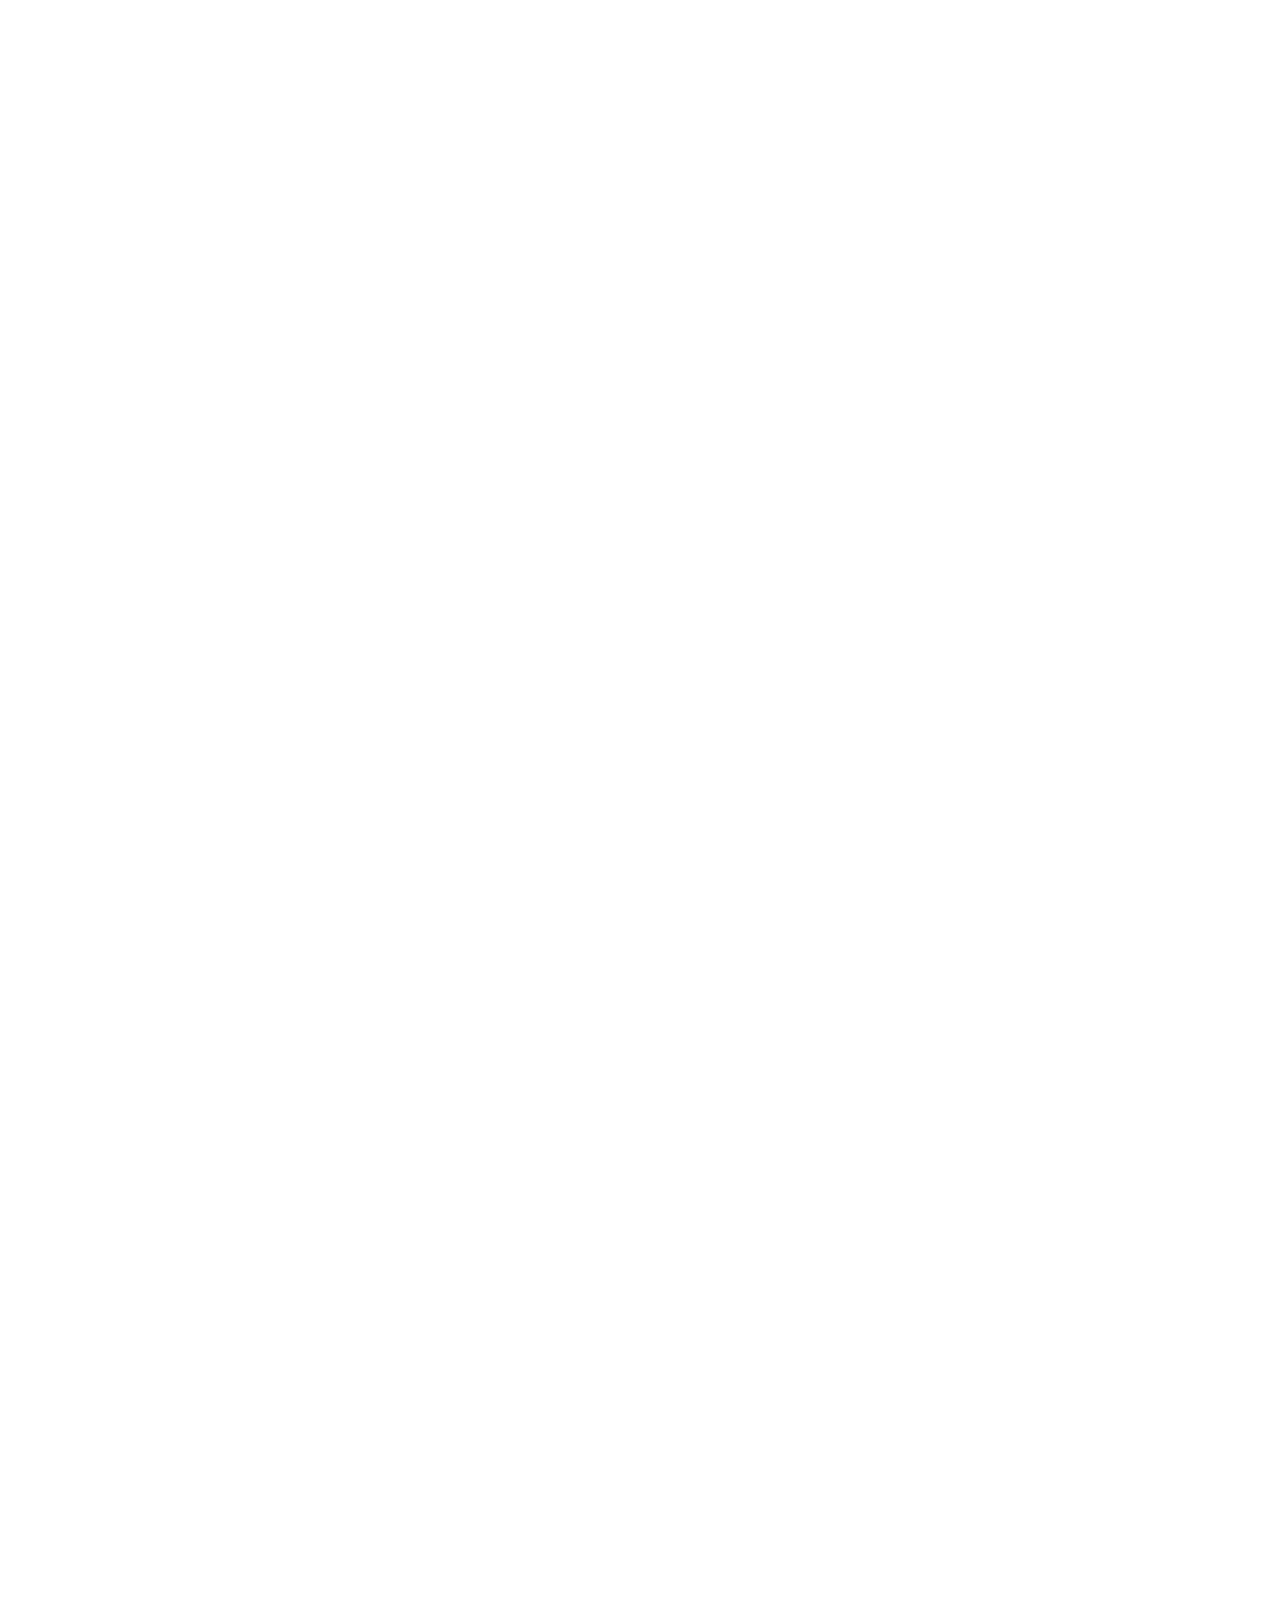
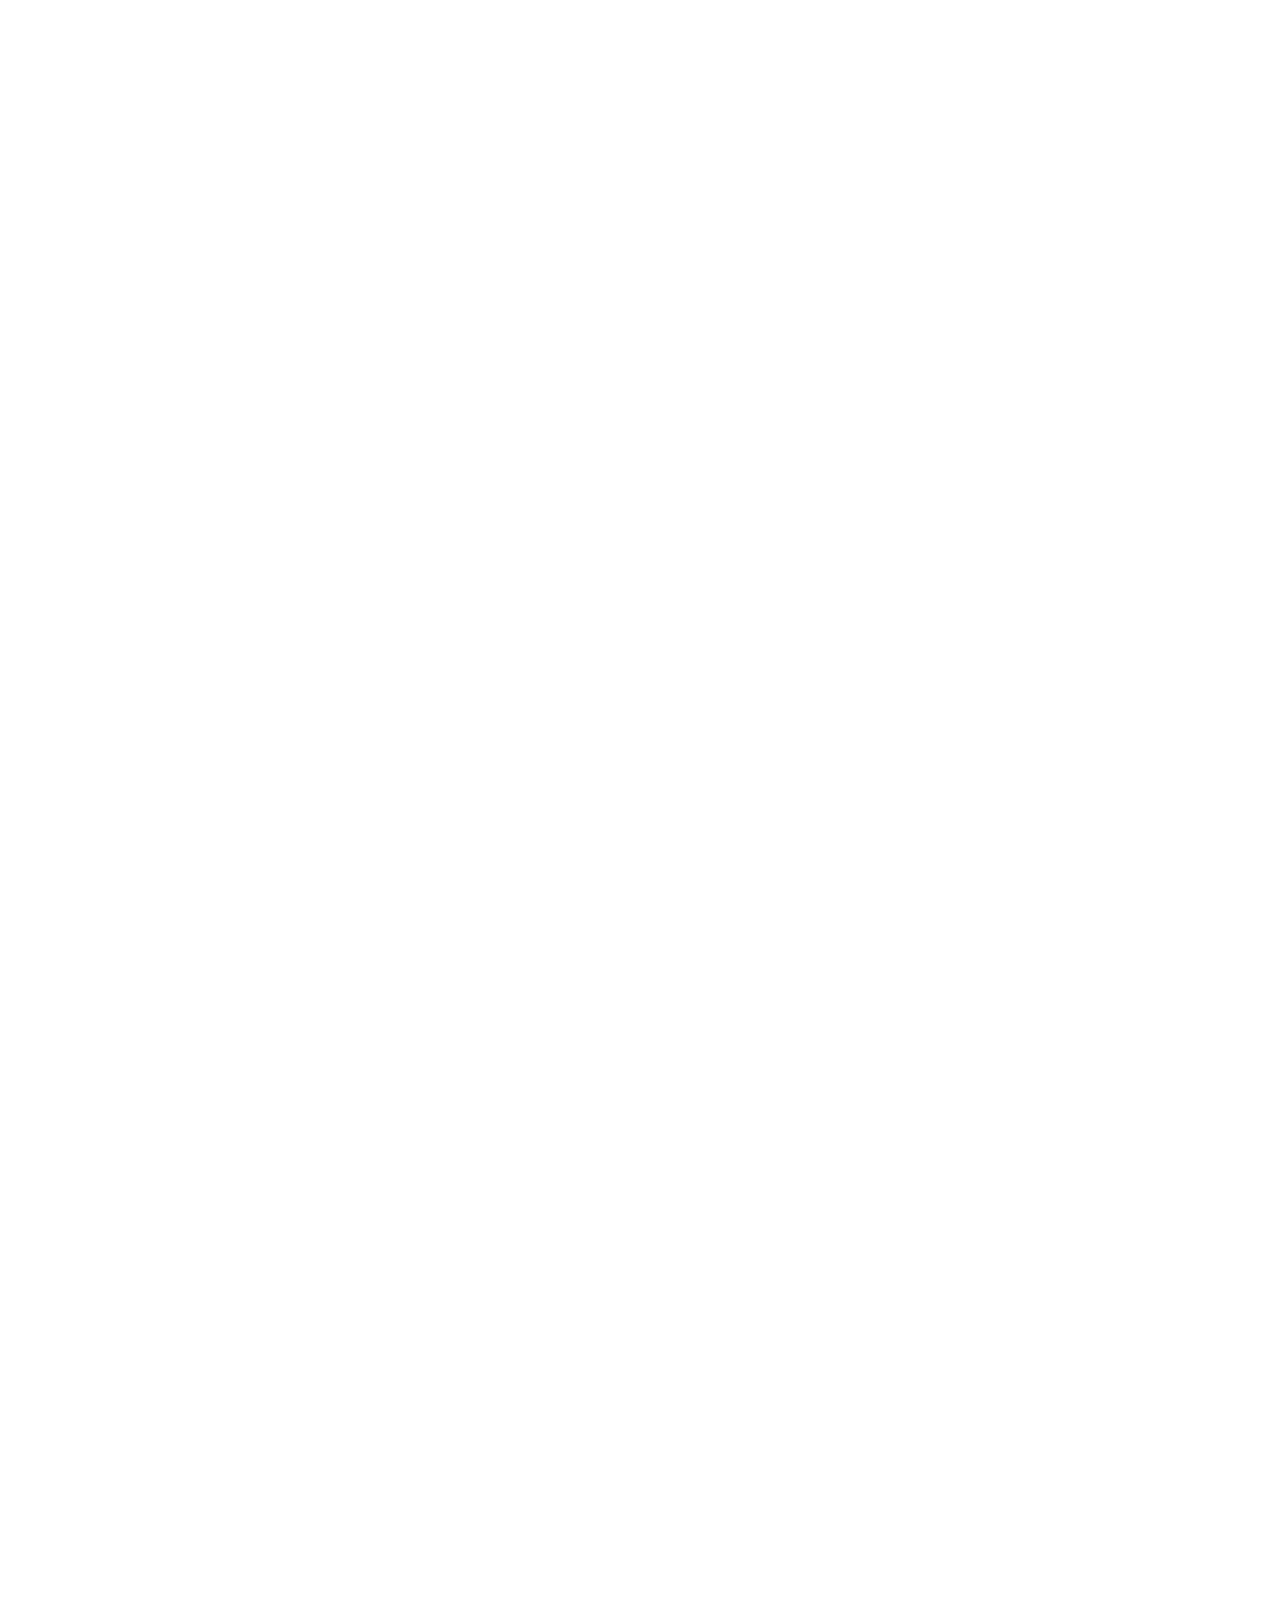
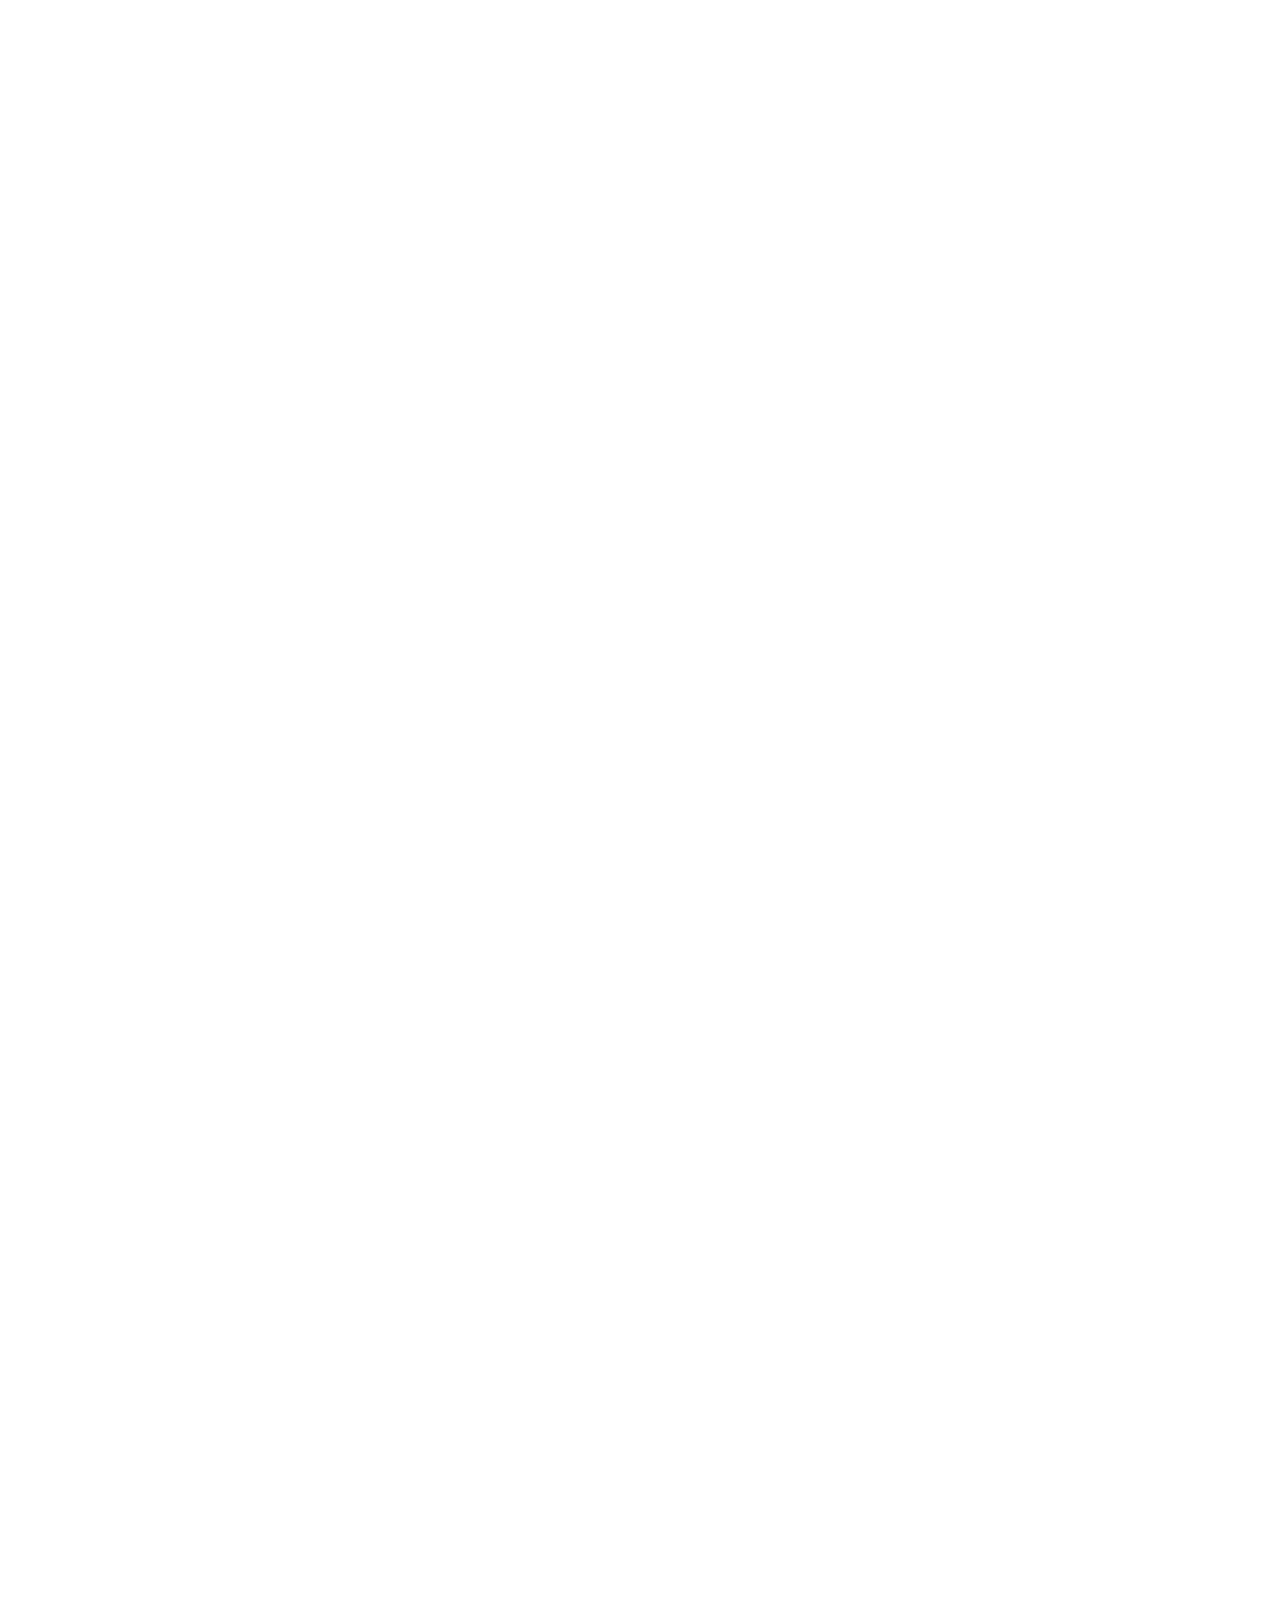
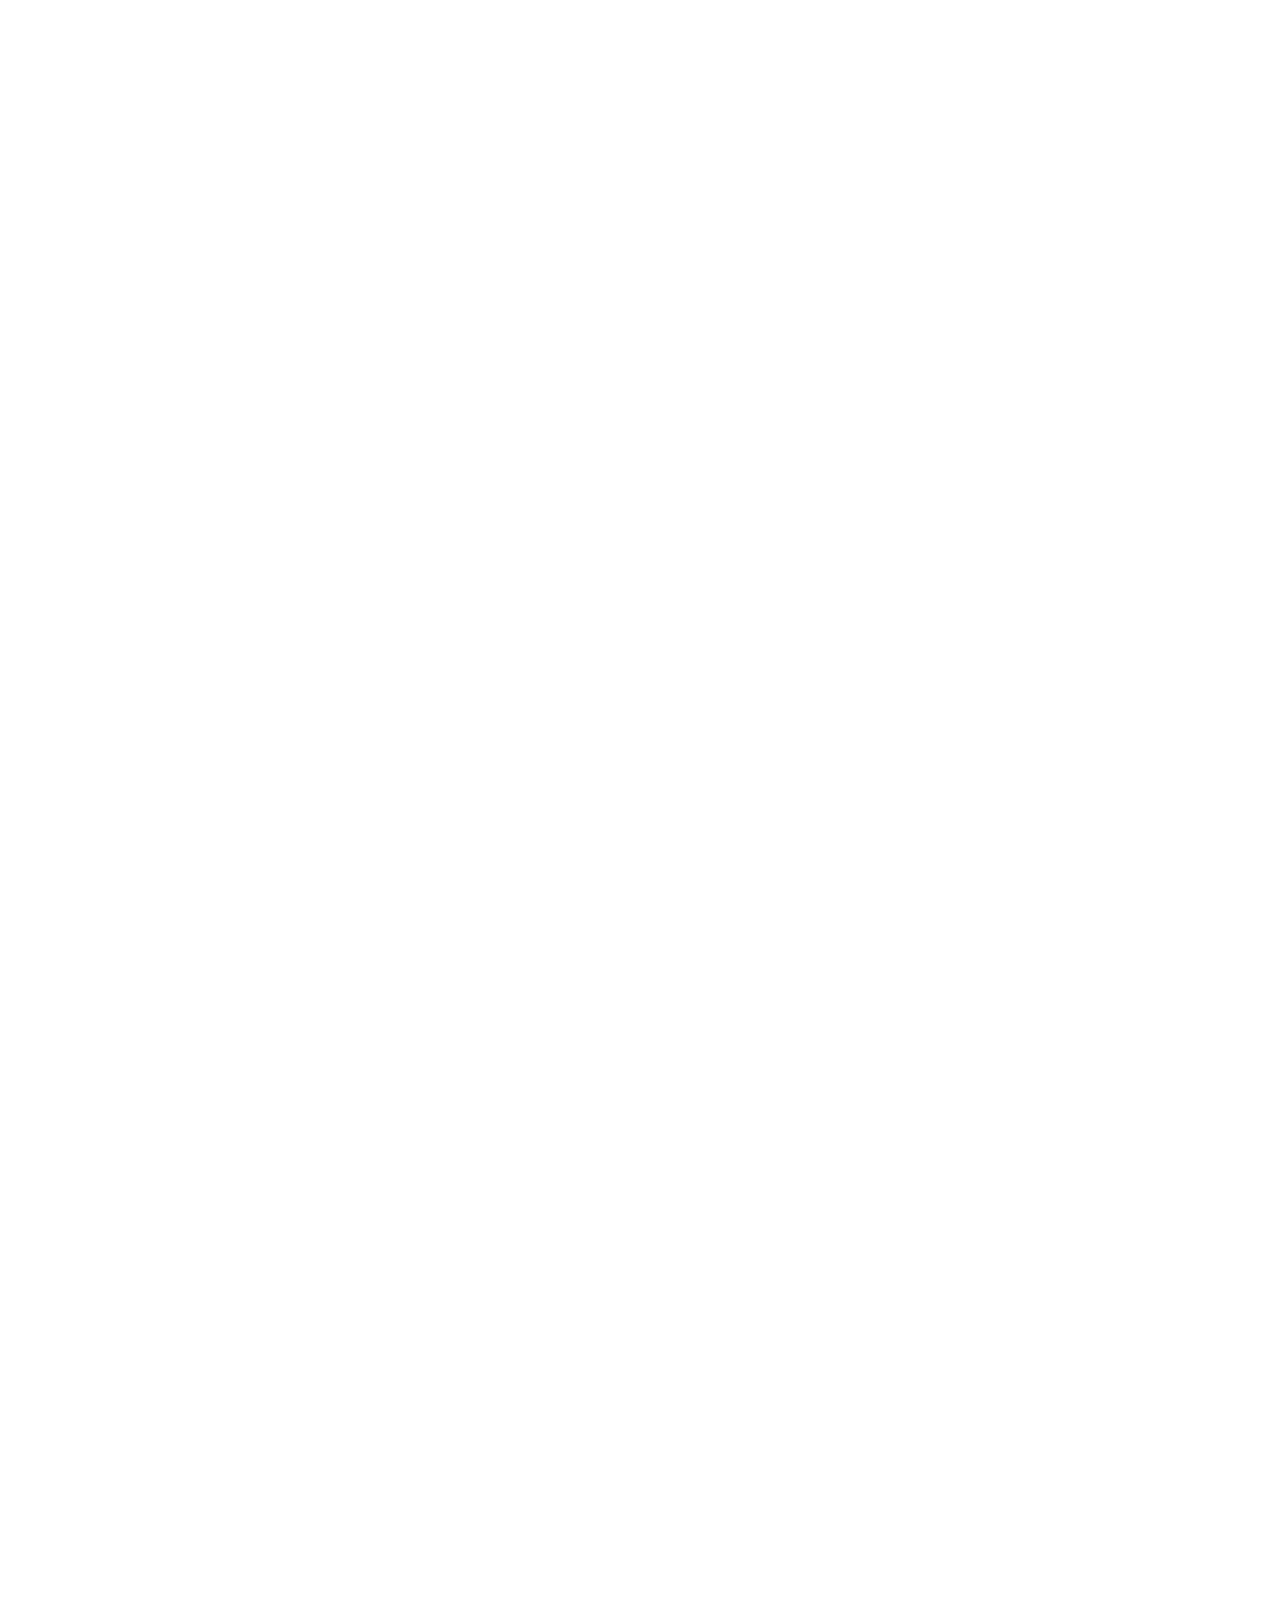
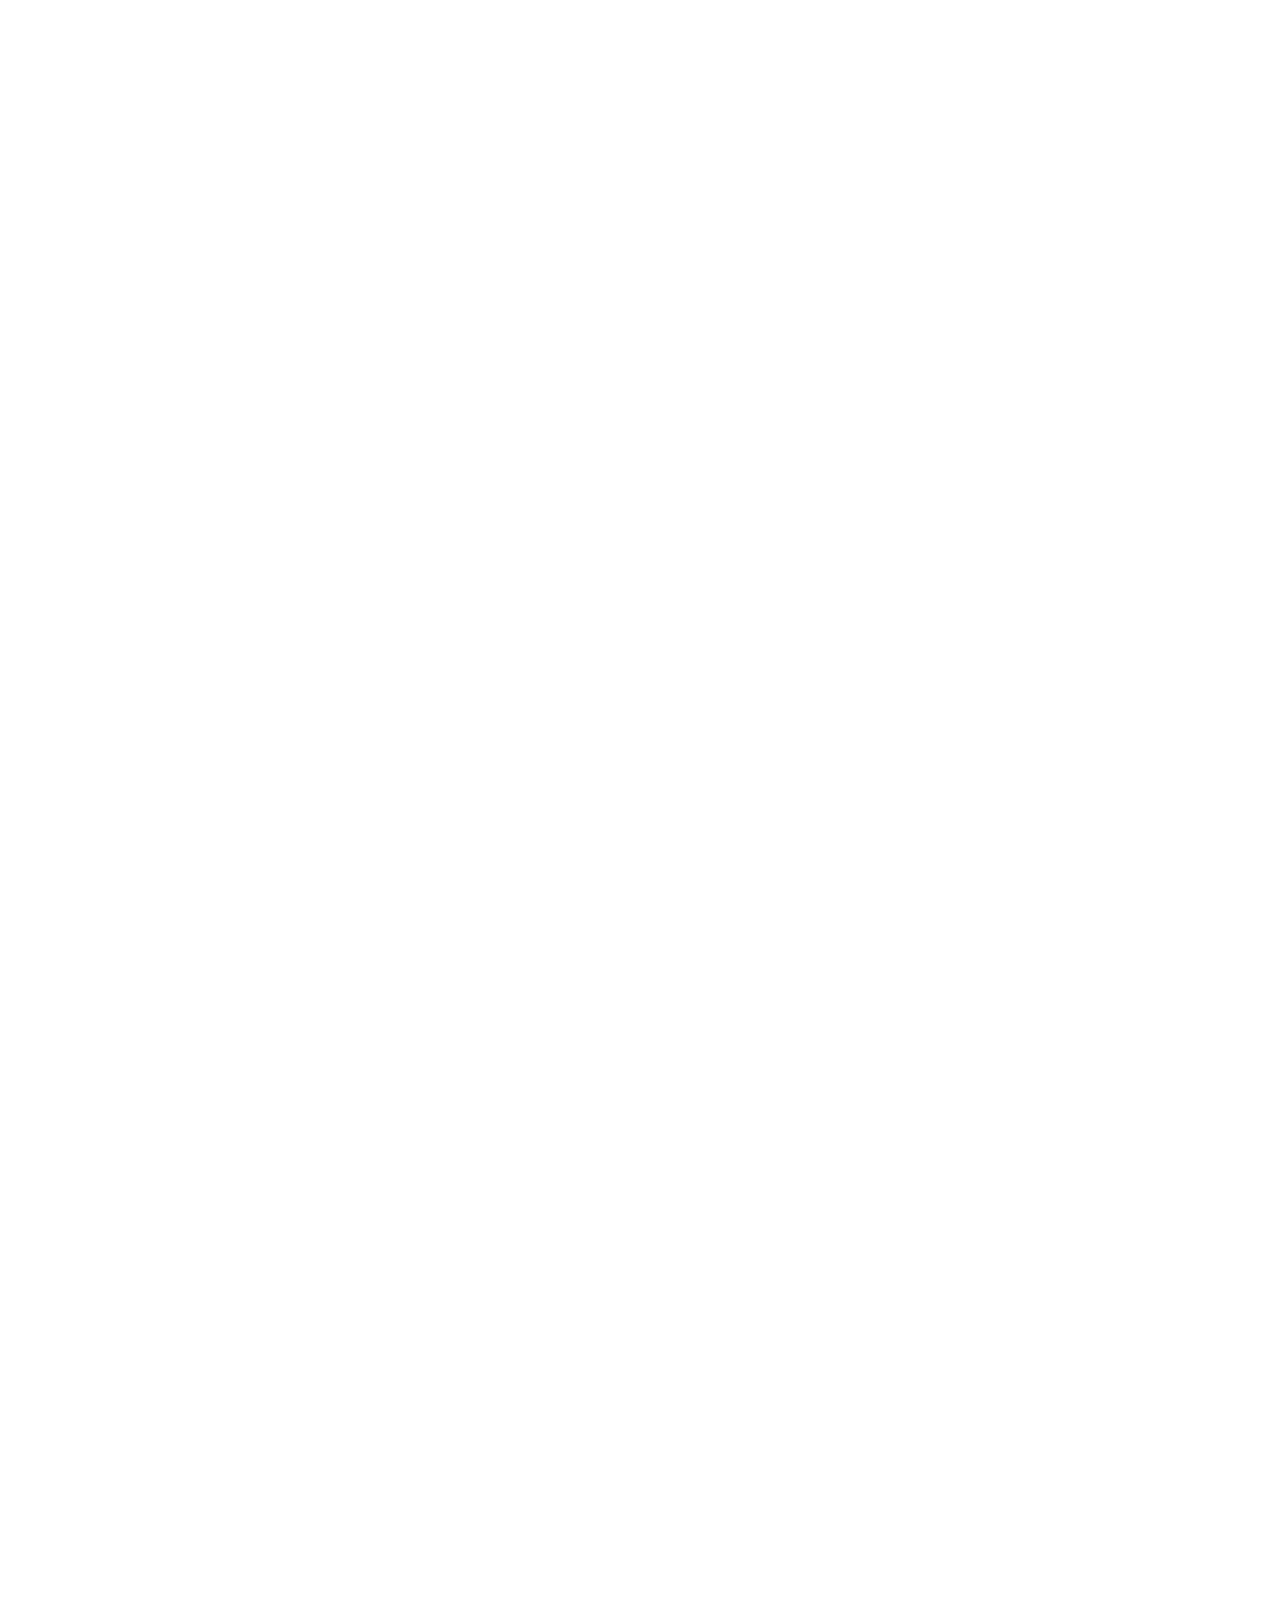
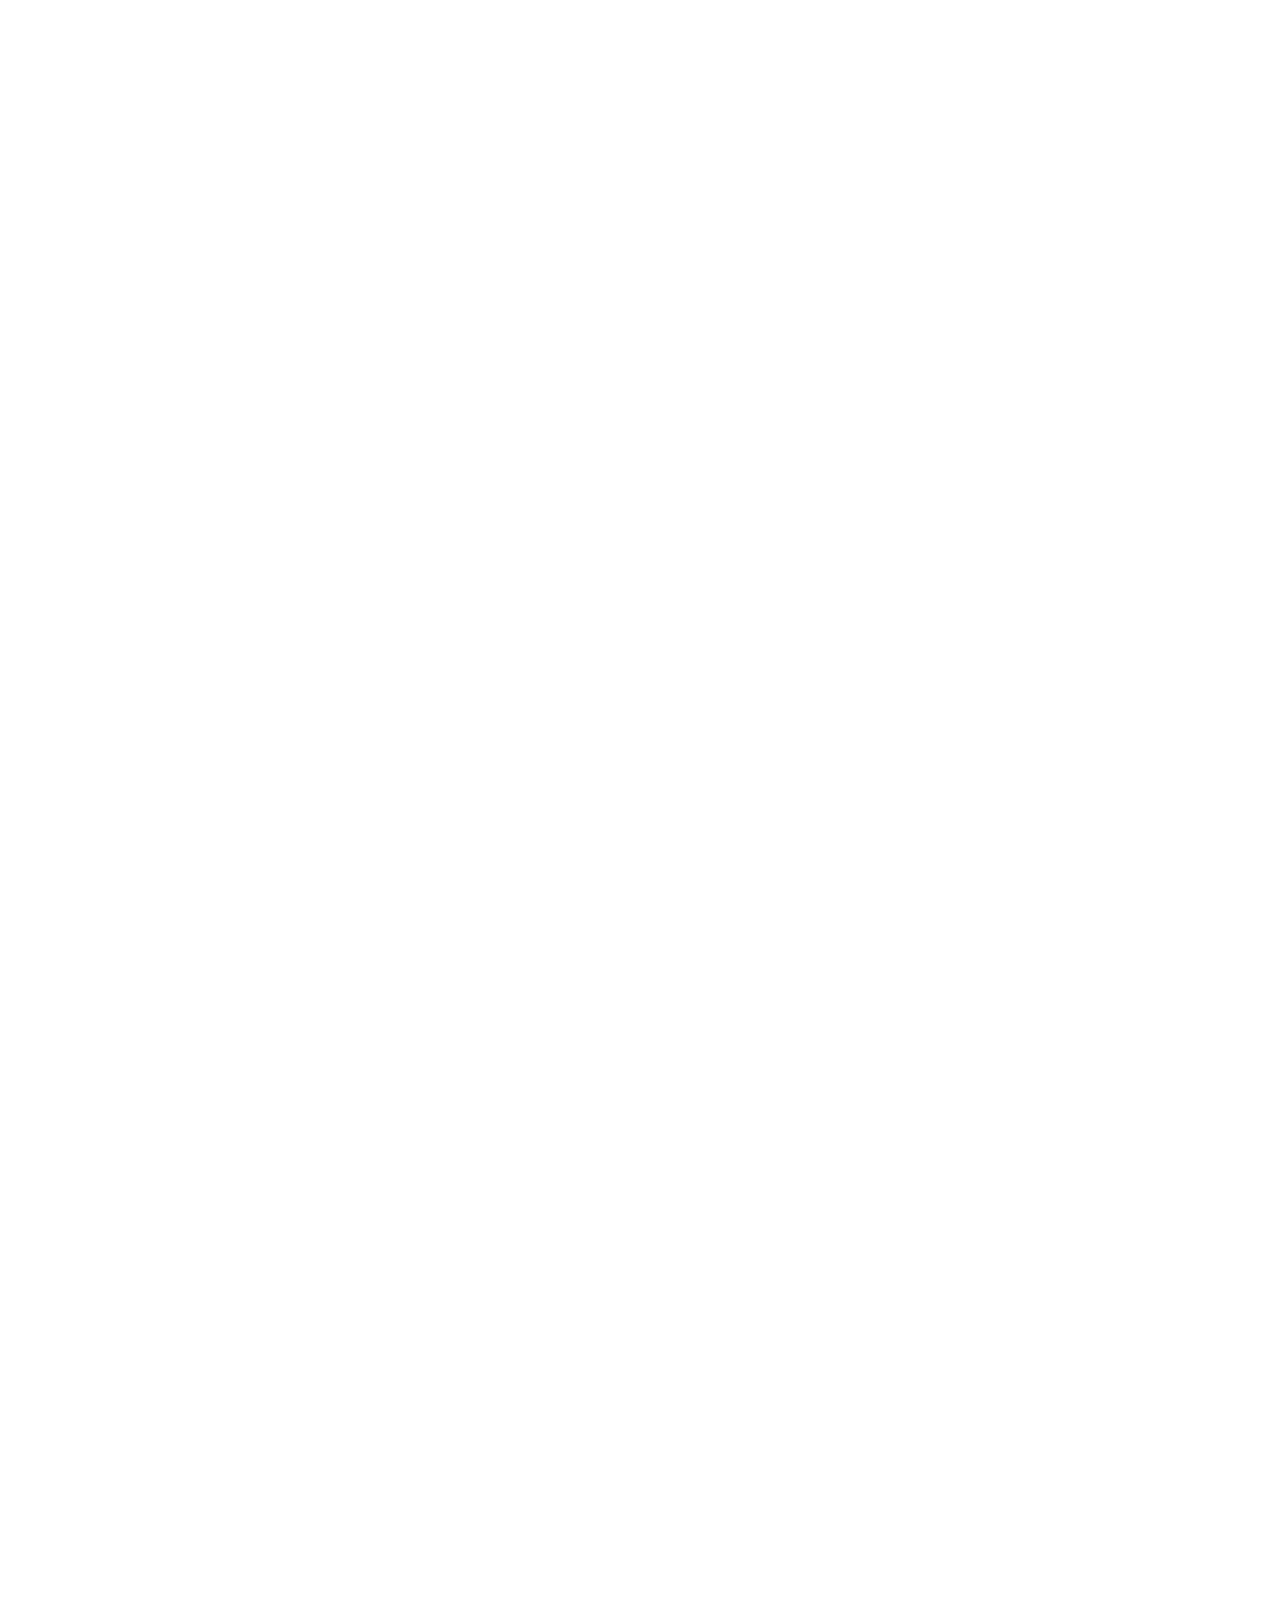
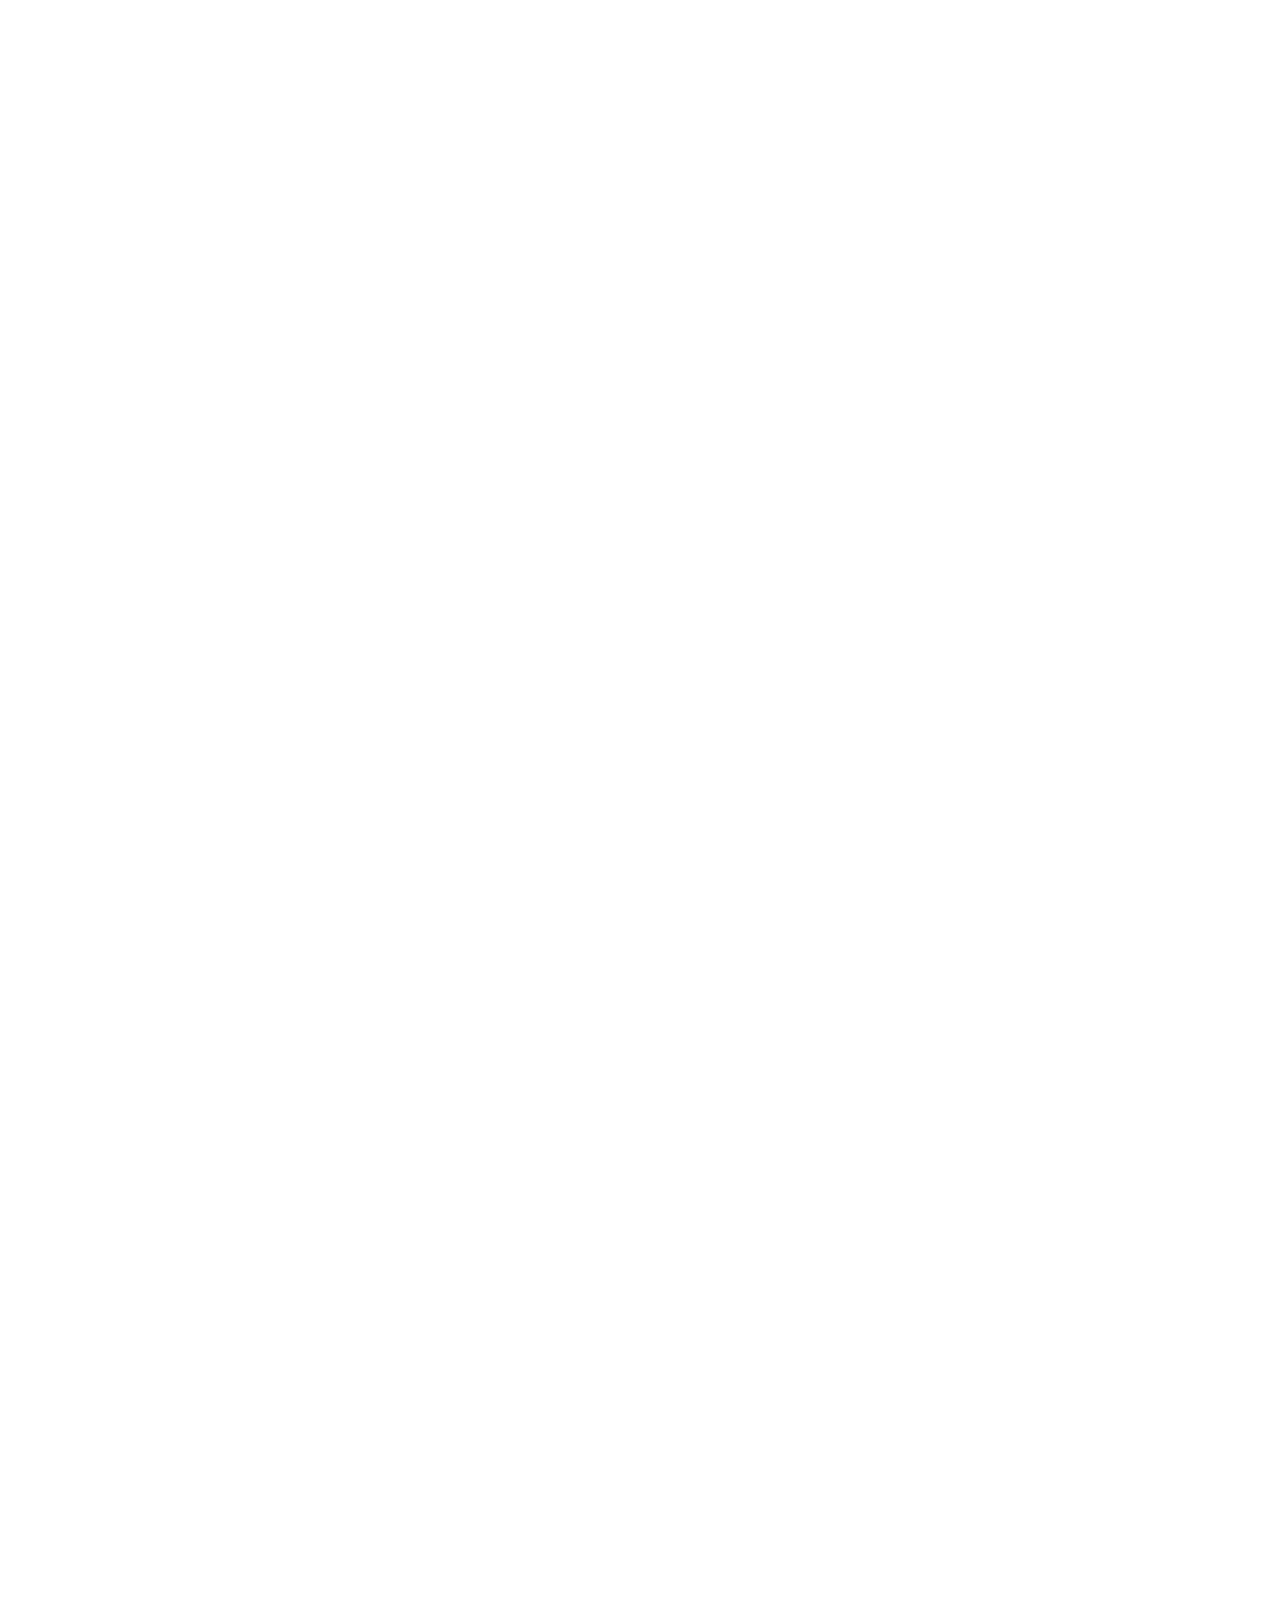
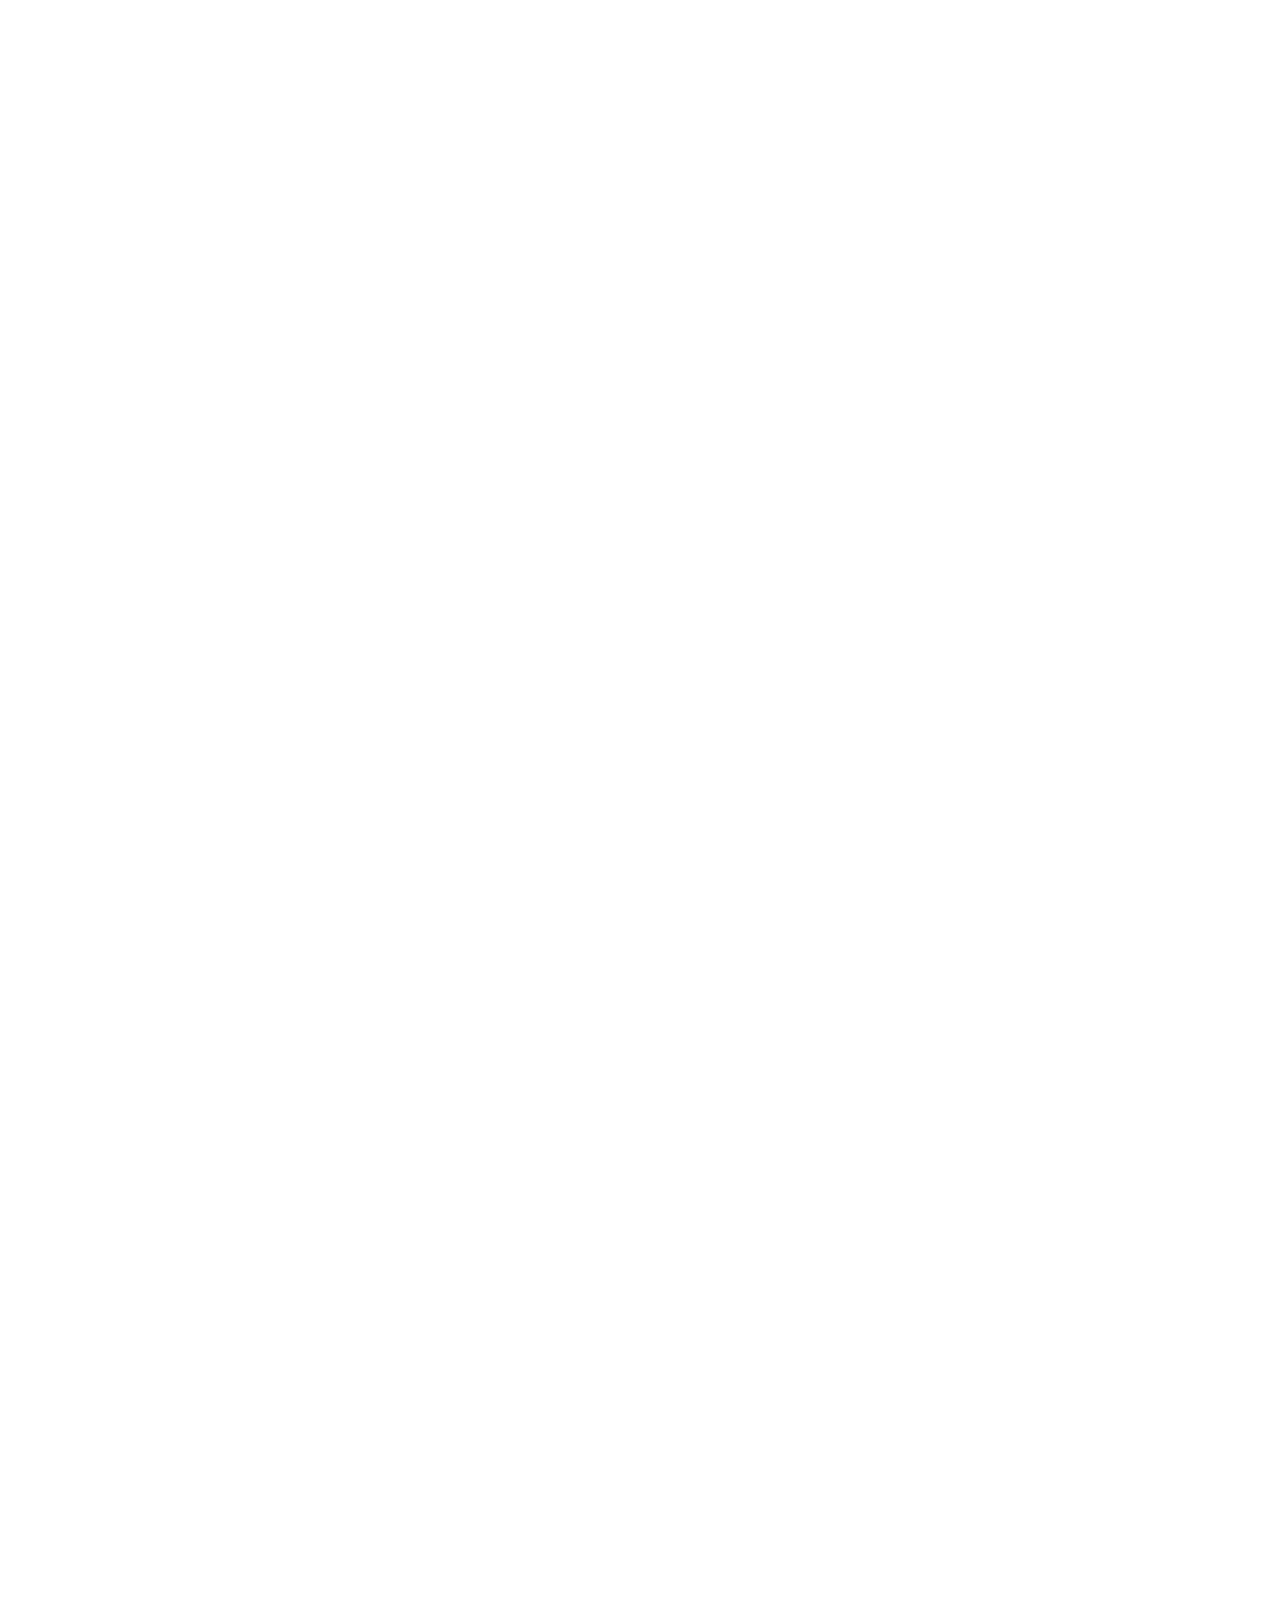
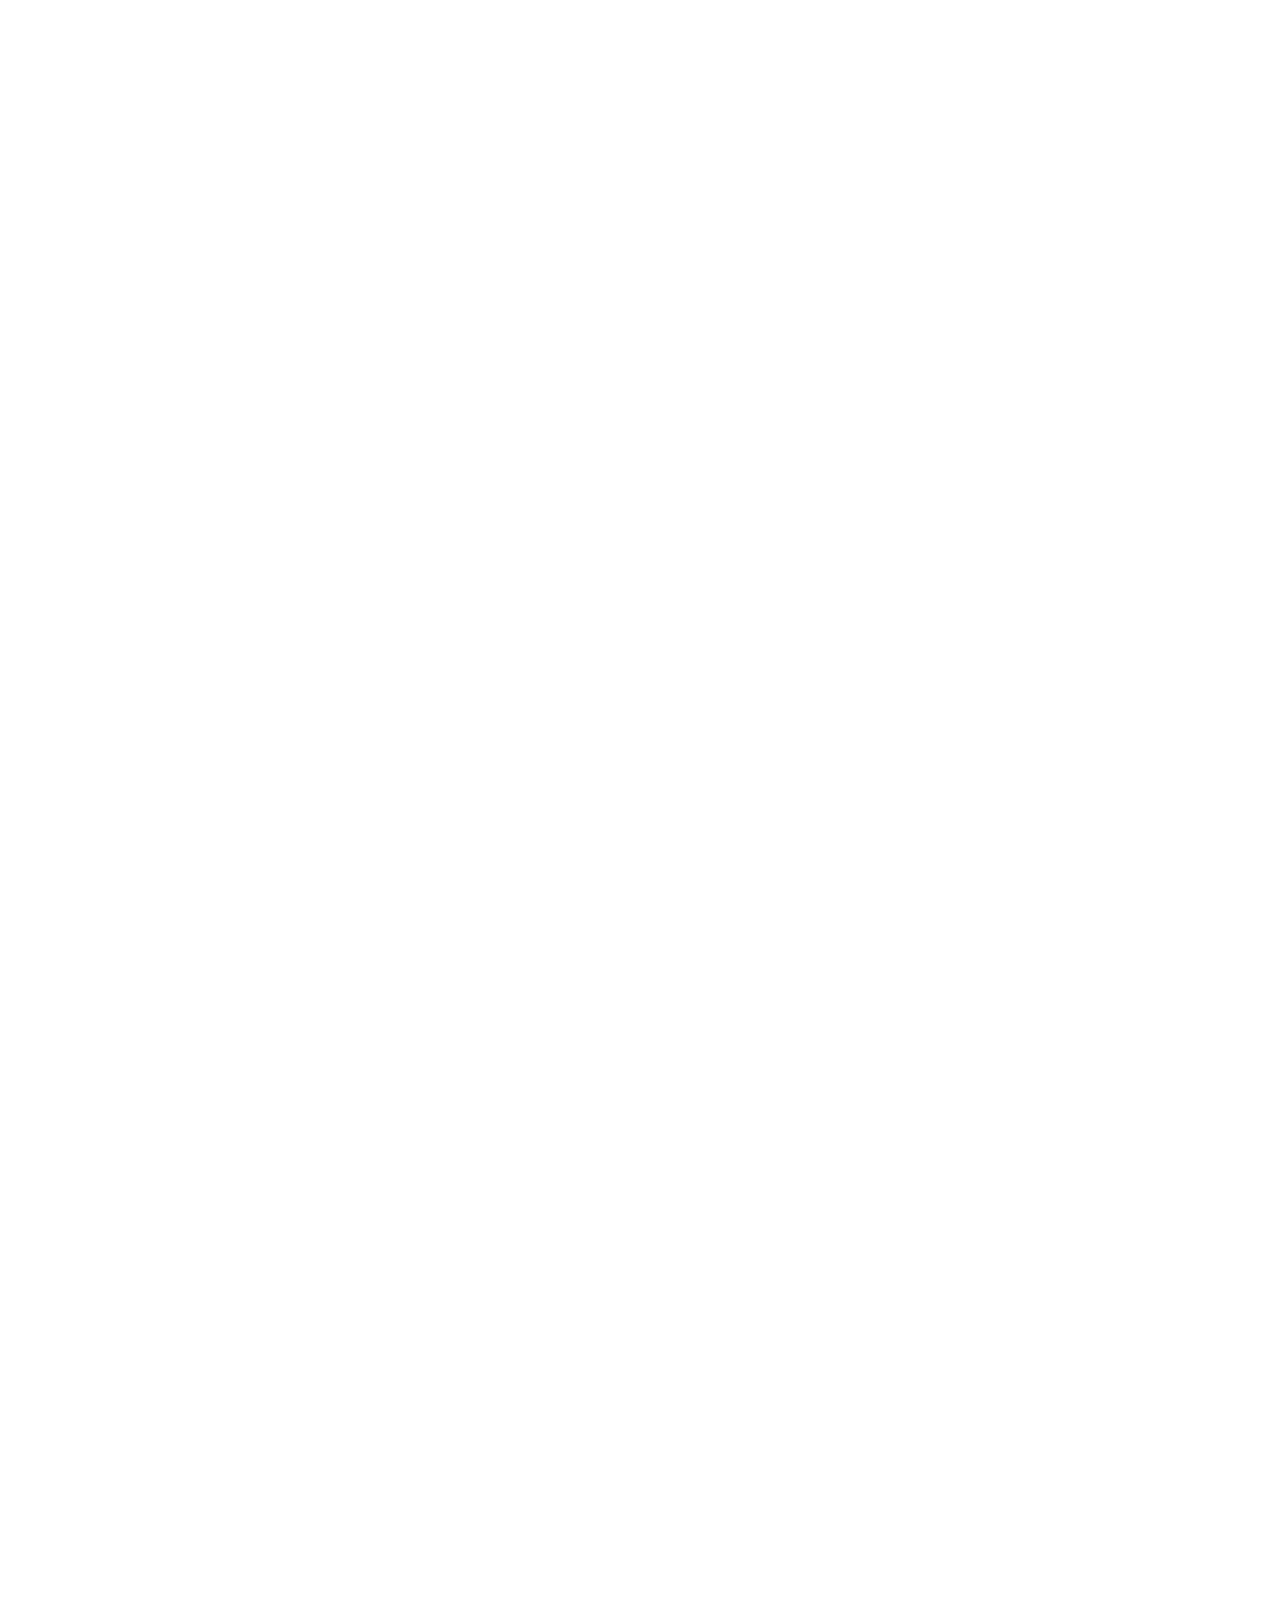
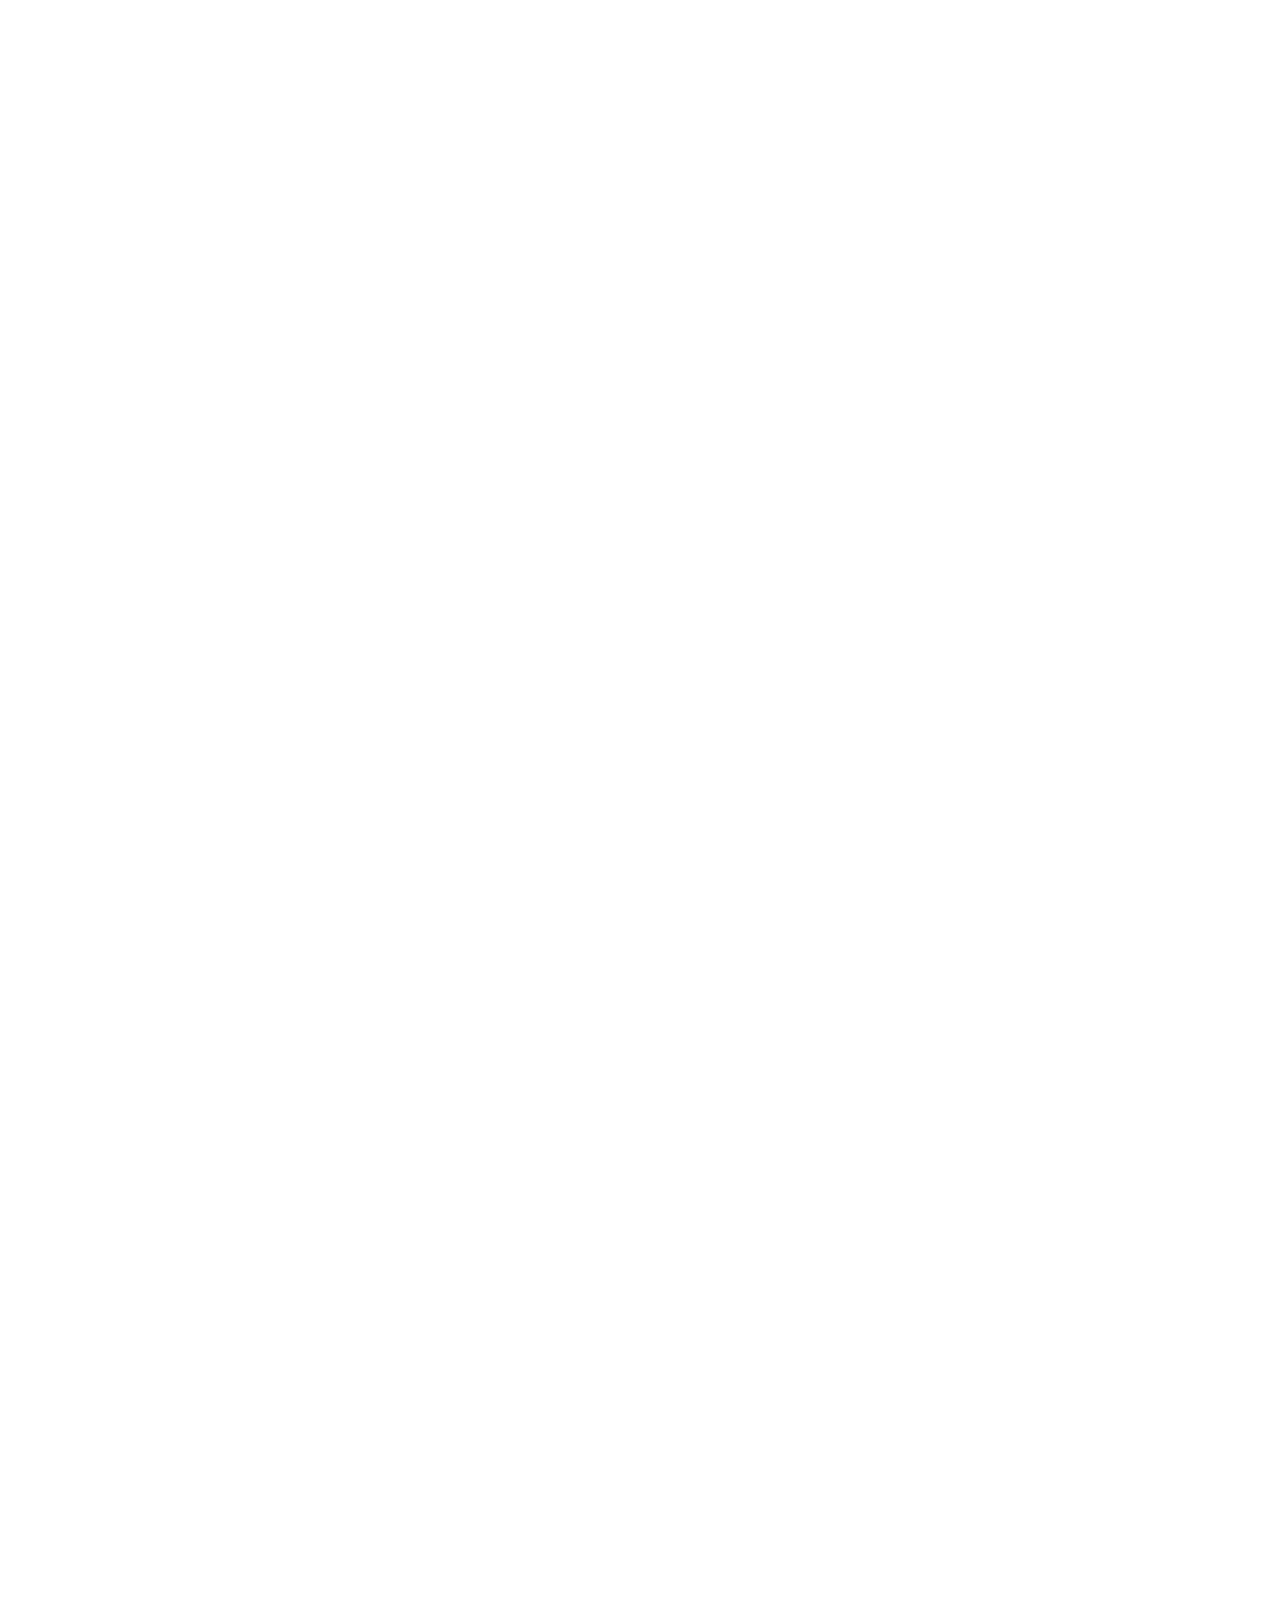
==== commit a9e08611: "Add files via upload" ====
--- a/home.html
+++ b/home.html
@@ -10,10 +10,11 @@
 			opacity: 0;
 		}
 	</style>
-	<link rel="stylesheet" href="css/style.min.css?_v=20240310015909">
+	<link rel="stylesheet" href="css/style.min.css?_v=20240312023518">
 	<link rel="shortcut icon" href="favicon.ico">
 	<!-- <meta name="robots" content="noindex, nofollow"> -->
 	<meta name="viewport" content="width=device-width, initial-scale=1.0">
+	<meta name="description" content="E-commerce website">
 </head>
 
 <body>
@@ -828,7 +829,7 @@
 			};
 		</script>
 	</div>
-	<script src="js/app.min.js?_v=20240310015909"></script>
+	<script src="js/app.min.js?_v=20240312023518"></script>
 </body>
 
 </html>